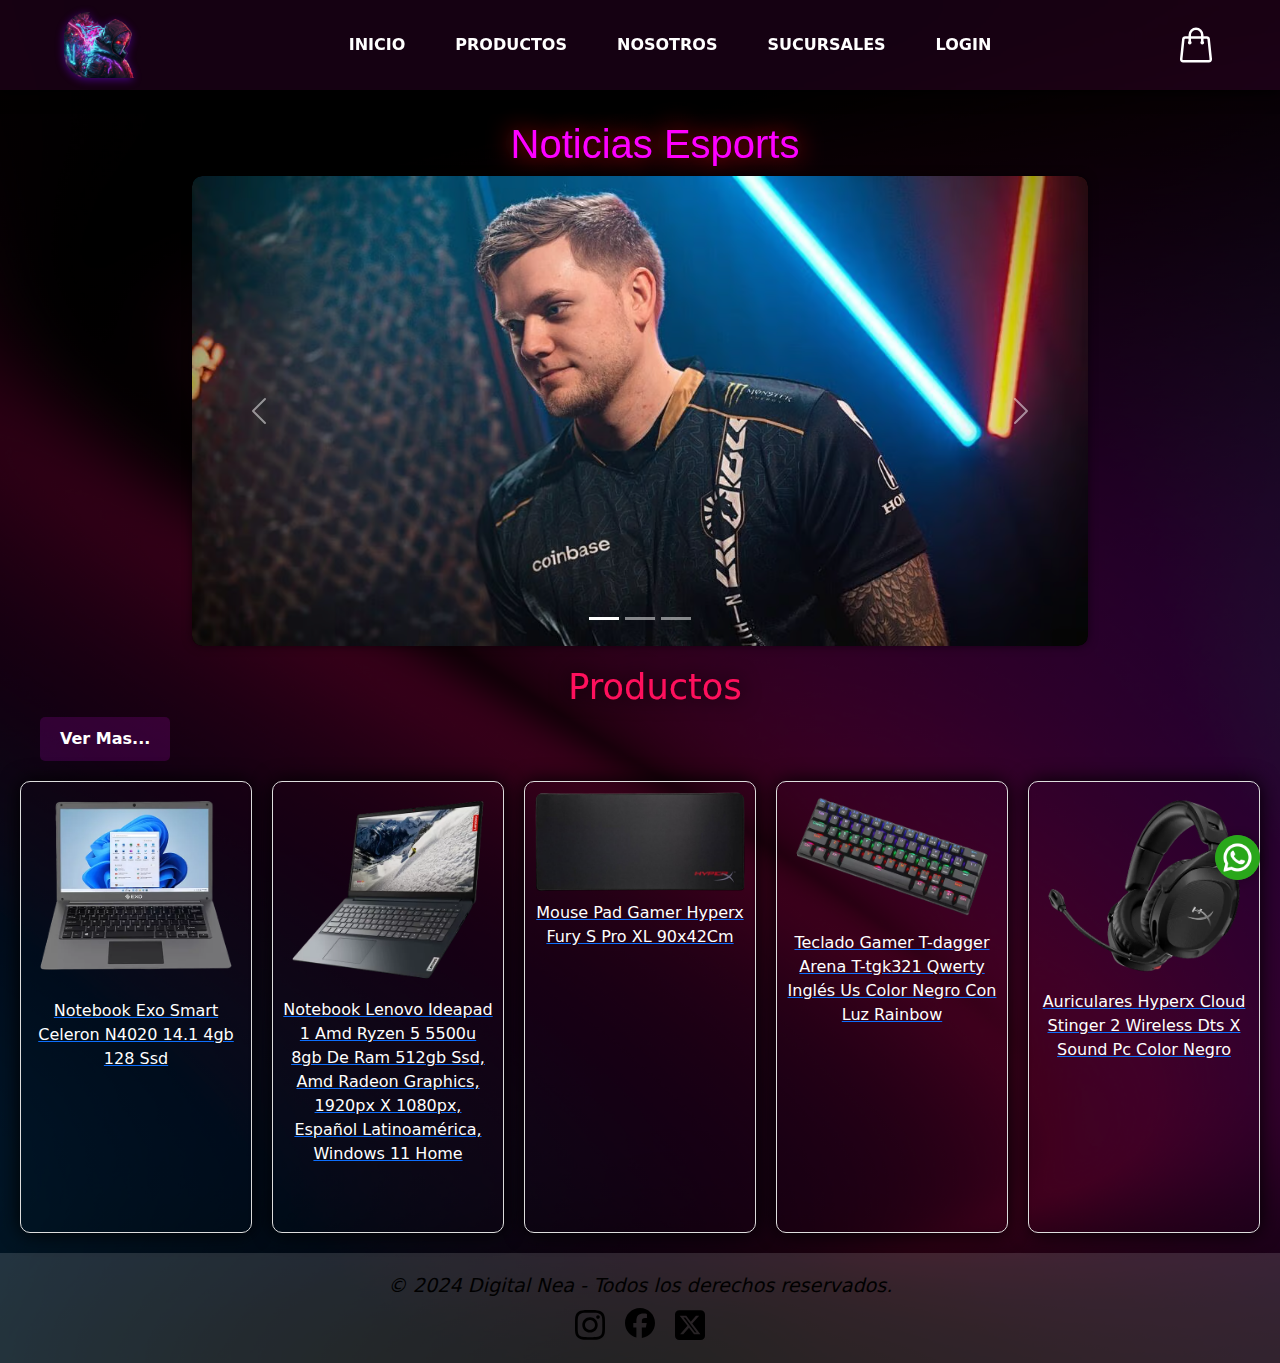
==== index.html @ 885e27f4 "carga inicial" ====
<!DOCTYPE html>
<html lang="es">

<head>
    <meta charset="UTF-8">
    <meta name="viewport" content="width=device-width, initial-scale=1.0">
    <title>Digital Nea</title>
    <link rel="stylesheet" href="./css/styles.css">
    <link rel="icon" type="image/png" href="./img/logo posta.png">
    <link href="https://cdn.jsdelivr.net/npm/bootstrap@5.3.3/dist/css/bootstrap.min.css" rel="stylesheet"
        integrity="sha384-QWTKZyjpPEjISv5WaRU9OFeRpok6YctnYmDr5pNlyT2bRjXh0JMhjY6hW+ALEwIH" crossorigin="anonymous">
</head>

<body>

    <!-- Encabezado -->
    <header class="encabezado">
        <!-- Navbar -->
    <nav class="navbar-custom">
        <a href="./index.html" class="logo-link">
            <img src="./img/logo posta-modified.png" alt="logo" class="logo">
        </a>
        <ul class="nav-links">
            <li><a href="./index.html" class="texto-nav">INICIO</a></li>
            <li><a href="./html/productos.html" class="texto-nav">PRODUCTOS</a></li>
            <li><a href="./html/nosotros.html" class="texto-nav">NOSOTROS</a></li>
            <li><a href="./html/sucursales.html" class="texto-nav">SUCURSALES</a></li>
            <li><a href="./html/login.html" class="texto-nav">LOGIN</a></li>
        </ul>
        <div class="contenedor-icon">
            <svg xmlns="http://www.w3.org/2000/svg" fill="none" viewBox="0 0 24 24" stroke-width="1.5"
                stroke="currentColor" class="size-6">
                <path stroke-linecap="round" stroke-linejoin="round"
                    d="M15.75 10.5V6a3.75 3.75 0 1 0-7.5 0v4.5m11.356-1.993 1.263 12c.07.665-.45 1.243-1.119 1.243H4.25a1.125 1.125 0 0 1-1.12-1.243l1.264-12A1.125 1.125 0 0 1 5.513 7.5h12.974c.576 0 1.059.435 1.119 1.007ZM8.625 10.5a.375.375 0 1 1-.75 0 .375.375 0 0 1 .75 0Zm7.5 0a.375.375 0 1 1-.75 0 .375.375 0 0 1 .75 0Z" />
            </svg>
        </div>
    </nav>
    </header>

    <!-- Contenido principal -->
    <main>
        <!-- icono de whatsap flotante -->
        <a href="https://web.whatsapp.com/" class="wspfloat" target="_blank">
            <img src="./img/whatsapp_3670051.png" alt="whatsapp">
        </a>
        <h1 class="titulo-home">Noticias Esports</h1>

        <!-- Carrusel -->
        <div id="carouselExampleCaptions" class="carousel slide">
            <div class="carousel-indicators">
                <button type="button" data-bs-target="#carouselExampleCaptions" data-bs-slide-to="0" class="active"
                    aria-current="true" aria-label="Slide 1"></button>
                <button type="button" data-bs-target="#carouselExampleCaptions" data-bs-slide-to="1"
                    aria-label="Slide 2"></button>
                <button type="button" data-bs-target="#carouselExampleCaptions" data-bs-slide-to="2"
                    aria-label="Slide 3"></button>
            </div>
            <div class="carousel-inner">
                <div class="carousel-item active">
                    <a href="https://www.mediavida.com/foro/counterstrike/ultimate-jks-llegan-liquid-para-ser-nuevos-awper-rifler-712793" target="_blank">
                    <img src="./img/awper liquid.avif" class="d-block w-100" alt="...">
                    <div class="carousel-caption d-none d-md-block">
                        <h5>Liquid finalmente tiene un gran AWPer y no tiene intención de volver atrás.</h5>
                        <p>Team Liquid se sometió a una renovación importante de cara a la temporada competitiva de 2022. Si bien el equipo no ha obtenido grandes resultados hasta el momento, todos los jugadores parecen estar disfrutando de su tiempo juntos y mejorando con cada torneo que pasa.</p>
                    </div>
                </a>
                </div>
                <div class="carousel-item">
                    <a href="https://culturageek.com.ar/esports-repaso-por-los-principales-torneos-y-definiciones-que-tendremos-en-la-segunda-mitad-de-2024/" target="_blank">
                    <img src="./img/esports-world-cup.webp" class="d-block w-100" alt="...">
                    <div class="carousel-caption d-none d-md-block">
                        <h5>Esports: repaso por los principales torneos y definiciones que tendremos en la segunda mitad de 2024</h5>
                        <p>Como cada año, el plano de esports crece gracias a las diferentes propuestas competitivas que nos acercan las distintas disciplinas que lo conforman. Ahora bien, a través de esta nota repasaremos los torneos de League of Legends, Valorant, FC 24, Counter Strike 2 y la esperada Esports World Cup que llegarán en lo que resta de 2024.</p>
                    </div>
                </a>
                </div>
                <div class="carousel-item">
                    <a href="https://www.counter-strike.net/cs2?l=spanish" target="_blank">
                    <img src="./img/testy-counter-strike-2.jpg" class="d-block w-100" alt="...">
                    <div class="carousel-caption d-none d-md-block">
                        <h5>¡LA PRÓXIMA ERA DE COUNTER‑STRIKE YA ESTÁ AQUÍ!</h5>
                        <p>Counter‑Strike 2 es el avance técnico más importante en la historia de esta franquicia y nos permitirá seguir incorporando características y actualizaciones durante muchos años.</p>
                    </div>
                </a>
                </div>
            </div>
            <button class="carousel-control-prev" type="button" data-bs-target="#carouselExampleCaptions"
                data-bs-slide="prev">
                <span class="carousel-control-prev-icon" aria-hidden="true"></span>
                <span class="visually-hidden">Previous</span>
            </button>
            <button class="carousel-control-next" type="button" data-bs-target="#carouselExampleCaptions"
                data-bs-slide="next">
                <span class="carousel-control-next-icon" aria-hidden="true"></span>
                <span class="visually-hidden">Next</span>
            </button>
        </div>

        <!-- Mini Tienda -->
        <section class="mini-tienda">
            <h2 class="titulo-minitienda">Productos</h2>
            <a href="./html/productos.html">
                <button type="submit" class="ver-mas">Ver Mas...</button>
            </a>
            <div class="productos">
                <div class="producto">
                    <a href="https://www.laanonimaonline.com/notebook-exo-14-1-celeron-4gb-64gb-ssd-w11-smart-xr1/art_45202/?gad_source=1&gclid=Cj0KCQjwvb-zBhCmARIsAAfUI2voj0_NpuvIMr9H_sX2PYxCZsXO9YLeq9J7R-i8Vh25_GKTvv9W8RsaAhZMEALw_wcB"
                        target="_blank">
                        <img src="./img/Producto Netbook-Photoroom.png" alt="Foto De Producto">
                        <p>Notebook Exo Smart Celeron N4020 14.1 4gb 128 Ssd</p>
                        <p class="producto-vista-celular">Notebook Exo Smart..</p>
                    </a>
                </div>
                <div class="producto">
                    <a href="https://www.megatone.net/producto/notebook-lenovo-ideapad-1-amd-ryzen-5-7520u-8gb-ram-512gb-ssd-156-full-hd-win11-cloud-grey_MKT0091OVE/?gad_source=1&gclid=Cj0KCQjwvb-zBhCmARIsAAfUI2snAw2DNuHsk8iINbw9vrWIHLcPkSLHbwFS4l22e-5-nwVHUD0m4ywaAnkKEALw_wcB"
                        target="_blank">
                        <img class="imgproducto" src="./img/netbook-Photoroom.png" alt="Foto De Producto">
                        <p>Notebook Lenovo Ideapad 1 Amd Ryzen 5 5500u 8gb De Ram 512gb Ssd, Amd Radeon Graphics, 1920px
                            X
                            1080px, Español Latinoamérica, Windows 11 Home</p>
                        <p class="producto-vista-celular">Notebook Lenovo...</p>
                    </a>

                </div>
                <div class="producto">
                    <a href="https://spacegamer.com.ar/178316-perifericos-hyperx-mouse-pad-gamer-hyperx-fury-s-pro-xl-90x42cm"
                        target="_blank">
                        <img src="./img/mousepad hyperx-Photoroom.png" alt="Foto De Producto">
                        <p>Mouse Pad Gamer Hyperx Fury S Pro XL 90x42Cm</p>
                        <p class="producto-vista-celular">Mouse Pad Gamer Hyperx...</p>
                    </a>
                </div>
                <div class="producto">
                    <a href="https://www.mercadolibre.com.ar/teclado-gamer-t-dagger-arena-t-tgk321-qwerty-ingles-us-color-negro-con-luz-rainbow/p/MLA18716558?matt_tool=38087446&utm_source=google_shopping&utm_medium=organic&item_id=MLA1120431018&from=gshop" target="_blank">
                        <img src="./img/Teclado-Photoroom.png" alt="Foto De Producto">
                        <p>Teclado Gamer T-dagger Arena T-tgk321 Qwerty Inglés Us Color Negro Con Luz Rainbow</p>
                        <p class="producto-vista-celular">Teclado Gamer T-dagger...</p>
                    </a>
                </div>
                <div class="producto">
                    <a href="https://www.integradosargentinos.com/MLA-1590760298-auriculares-gamer-hyperx-cloud-stinger-2-negro-_JM?variation=180964381051&gad_source=1&gclid=Cj0KCQjwvb-zBhCmARIsAAfUI2tUKyt7cPF35Yp0fRBbQpgFZHb4ntAZcWLkUG-eFlCaQsn8LUG4OkkaAsMTEALw_wcB"
                        target="_blank">
                        <img src="./img/auriculares-Photoroom.png" alt="Foto De Producto">
                        <p>Auriculares Hyperx Cloud Stinger 2 Wireless Dts X Sound Pc Color Negro</p>
                        <p class="producto-vista-celular">Auriculares Hyperx Cloud Stinger 2...</p>
                    </a>
                </div>
            </div>

        </section>
    </main>

    <!-- Footer -->
    <footer>
        <h3 class="derechos-footer">© 2024 Digital Nea - Todos los derechos reservados.</h3>
        <div class="redes-sociales">
            <a href="https://www.instagram.com/" class="red-social-link" target="_blank"> <img
                    src="./img/instagram-brands-solid.svg" alt=""></a>
            <a href="https://www.facebook.com/" class="red-social-link" target="_blank"><img
                    src="./img/facebook-brands-solid.svg" alt=""></a>
            <a href="https://x.com/home" class="red-social-link" target="_blank"><img
                    src="./img/square-x-twitter-brands-solid.svg" alt=""></a>
        </div>
    </footer>
    <!-- JavaScript de Bootstrap y Popper.js (requeridos) -->
    <script src="https://cdn.jsdelivr.net/npm/bootstrap@5.3.3/dist/js/bootstrap.bundle.min.js"
        integrity="sha384-YvpcrYf0tY3lHB60NNkmXc5s9fDVZLESaAA55NDzOxhy9GkcIdslK1eN7N6jIeHz"
        crossorigin="anonymous"></script>

</body>

</html>
---- css/styles.css ----
/* Reset de página */
body {
    margin: 0;
    padding: 0;
    box-sizing: border-box;
    font-family: "Roboto", sans-serif;
    text-decoration: none;
    list-style: none;
    background-image: linear-gradient(rgba(0, 0, 0, 0.75), rgba(0, 0, 0, 0.75)), url(../img/lineas-neon-brillando-abstracto_7680x4320_xtrafondos.com.jpg);
    background-size: cover;
    background-repeat: no-repeat;
    background-position: center;
    color: rgb(255, 255, 255);
    z-index: -1;
    position: relative;
    overflow-x: hidden;
}


/* medida para celulares */

@media (max-width:1023px) {
    /* header */
    .navbar-custom{
        height: auto;
        flex-direction: column;
        text-align: center;
        -webkit-overflow-scrolling: touch;
    overflow-x: auto;
    white-space: nowrap;
        
    }

    .nav-links{
        margin-left: auto !important;
    }

    ul li{
        padding: 0 0px !important;
    }
    .size-6{
        display: none ;
    }
    .contenedor-login {
        width: 90%; 
        padding-left: 90px;
        padding-right: 90px;
    }
    .button-login,
    .input-contenedor {
        max-width: 250px; 
    }

    .contenedor-items{
        grid-template-columns: 1fr 1fr !important;
        gap: 0px !important;
        
    }

    .producto-vista-celular{
        opacity: 1 !important;
    }

    .producto p{
        opacity: 0;
    }
}

/* medida para resulucion monitor */
@media (max-width:1366px){
    .contenedor-login {
        width: 90%; 
        padding-left: 90px;
        padding-right: 90px; 
        padding-bottom: 30px;
        padding-top: 30px;
    }
    .button-login,
    .input-contenedor {
        max-width: 250px; 
    }
}







/* Fonts */
@import url('https://fonts.googleapis.com/css2?family=Roboto:ital,wght@0,100;0,300;0,400;0,500;0,700;0,900;1,100;1,300;1,400;1,500;1,700;1,900&display=swap');

/* navbar */
.navbar-custom {
    background-color: rgba(238, 8, 200, 0.089);
    display: flex;
    align-items: center;
    justify-content: space-between;
    padding: 10px 5%;
    box-shadow: 0 2px 15px rgb(0, 0, 0);
    font-weight: bold;
    position: fixed;
    top: 0;
    left: 0;
    right: 0;
    z-index: 1000;
    backdrop-filter: blur(5px);
    
}

/* Estilos para el logo */
.logo-link {
    display: inline-block;
}

.logo {
    width: 100px;
    height: auto;
    filter: drop-shadow(0 2px 4px rgba(124, 9, 255, 0.445));
    transition: transform 0.3s ease;
}

.logo:hover {
    transform: scale(1.1);
}

/* Estilos para la lista de navegación */
.nav-links {
    list-style-type: none;
    display: flex;
    gap: 20px;
    margin: 0;
    padding: 0;
}

.nav-links li {
    padding: 0 15px;
}

.nav-links a {
    color: white;
    text-decoration: none;
    transition: color 0.3s ease;
}

.texto-nav:hover {
    color: #ff09ca;
    text-shadow: 0 0 15px rgba(183, 0, 255, 0.8), 0 0 20px rgba(183, 0, 255, 0.6), 0 0 25px rgba(183, 0, 255, 0.4);
}



/* Estilos para el carrito*/

.size-6 {
    width: 40px;
    height: 70px;
    color: #ffffff;
}


/* Títulos y párrafos */
h1 {
    color: white;
    text-align: center;
    padding-top: 120px;
    font-family: "Roboto", sans-serif;
}

.titulo-home {
    color: rgb(215, 0, 243);
    text-align: center;
    padding-left: 30px;
    text-shadow: 0 0 25px rgba(252, 11, 11, 0.925);
    filter: brightness(1.5);
    font-size: 2.5rem;
}

.titulo-minitienda {
    text-align: center;
    font-size: 2.2rem;
    color: rgb(253, 11, 63);
    padding-left: 30px;
    text-shadow: 0 0 20px rgba(0, 0, 0, 0.925);
    filter: brightness(1.5);
    margin-top: 20px;
}

/* Icono de WhatsApp flotante */

.wspfloat {
    position: fixed;
    bottom: 20px;
    right: 20px;
    z-index: 1000;
}

.wspfloat img {
    width: 45px;
    height: auto;
    border-radius: 50%;
    box-shadow: 0px 0px 10px rgba(0, 0, 0, 0.3);
    background-color: rgb(61, 133, 55);
}

/* Galerías */
.galeria {
    width: 23%;
    margin: 1%;
    float: left;
    position: relative;
    overflow: hidden;
    border-radius: 10px;
    box-shadow: 0 0 10px rgba(0, 0, 0, 0.3);
    cursor: pointer;
    transition: transform 0.3s ease, box-shadow 0.3s ease;
}

.galeria:hover {
    transform: scale(1.05);
    box-shadow: 0 0 15px rgb(230, 7, 92);
}

.galeria img {
    width: 100%;
    vertical-align: middle;
    transition: transform 0.3s ease;
}

.overlay {
    position: absolute;
    bottom: 0;
    left: 0;
    right: 0;
    background-color: rgba(0, 0, 0, 0.7);
    color: rgb(255, 255, 255);
    transition: opacity 0.5s ease;
    padding: 10px;
    text-align: center;
    opacity: 0;
}

.galeria:hover .overlay {
    opacity: 1;
}

/* Productos */
.productos {
    display: grid;
    grid-template-columns: repeat(auto-fit, minmax(200px, 1fr));
    gap: 20px;
    padding: 20px;
    z-index: 1; 
}

.producto-vista-celular{
    opacity: 0;
}

.producto {
    text-align: center;
    border: 1px solid #ddd;
    padding: 10px;
    border-radius: 10px;
    cursor: pointer;
    transition: transform 0.3s ease, box-shadow 0.3s ease;
    box-shadow: 0 0 20px rgb(0, 0, 0)
}

.producto:hover {
    transform: scale(1.05);
    box-shadow: 0 0 50px rgb(32, 243, 4);
}

.producto img {
    max-width: 100%;
    height: auto;
    border-radius: 10px 10px 0 0;
}

.producto p {
    margin-top: 10px;
    font-size: 1rem;
    color: rgb(255, 255, 255); 
}

/* boton tienda */
.ver-mas {
    background-color: #ea09ff25; 
    color: white; 
    border: none; 
    padding: 10px 20px; 
    font-size: 1rem; 
    font-weight: bold; 
    border-radius: 5px; 
    cursor: pointer; 
    transition: background-color 0.3s ease; 
    margin-left: 40px;
}

.ver-mas:hover {
    background-color: #9820dd; 
}

/* Estilos para el footer */
footer {
    background-color: #fdfdfd23; 
    border-top: 1px solid rgba(255, 255, 255, 0);
    color: rgb(0, 0, 0); 
    text-align: center; 
    padding: 20px 0; 
    position: relative;
    bottom: 0;
    left: 0;
    width: 100%;
    font-style: italic;
}

.derechos-footer {
    font-size: 1.2rem; 
    margin-bottom: 10px; 
}

.redes-sociales {
    display: flex; 
    justify-content: center; 
    border: 1px solid rgba(255, 255, 255, 0);
    border-radius: 5px; width: 10%; margin-left: 45%;
}

.red-social-link {
    display: inline-block; 
    margin: 0 10px; 
    
}

.red-social-link img {
    width: 30px; 
    height: auto; 
    color: rgb(252, 248, 248);
}


.info-nosotros {
    width: 70%; 
    height: 190;
    margin: 150px auto 20px;
    background-image: linear-gradient(rgba(0, 0, 0, 0.75), rgba(0, 0, 0, 0.904)), url(../img/photocall-juegos-neon-dibujado-mano_23-2149860761.avif);
    background-size: cover;
    padding: 30px;
    border-radius: 10px;
    box-shadow: 0 0 15px rgb(230, 7, 163);
    text-align: center;
    display: block;
    justify-content: center;
    align-items: center;
}

.titulo-nosotros {
    font-size: 2rem; 
    color: #cfc7c7;
    text-align: center;
    margin-bottom: 30px; 
    text-shadow: 0 0 10px rgba(90, 66, 92, 0.925);
    filter: brightness(1.2);
}

.info-nosotros p {
    font-size: 1rem; 
    line-height: 1.6;
    margin-bottom: 20px;
    text-align: justify; 
    font-family: "Roboto", sans-serif;
}

.info-nosotros ul {
    list-style-type: none; 
    padding: 0;
    margin-bottom: 20px;
    text-align: left;
}

.info-nosotros ul li {
    font-size: 1rem;
    text-align: center;
    font-family: "Roboto", sans-serif;
    border: 1px solid rgb(255, 5, 255);
    border-radius: 10px;
    margin: 15px auto; 
    padding: 10px 15px;
    box-shadow: 0 0 10px rgb(230, 7, 92);
    width: 80%; 
}


/* Estilos para Sucursales */


.info-sucursales {
    width: 70%; 
    height: 190;
    margin: 150px auto 20px;
    background-image: linear-gradient(rgba(0, 0, 0, 0.75), rgba(0, 0, 0, 0.904)), url(../img/photocall-juegos-neon-dibujado-mano_23-2149860761.avif);
    background-size: cover;
    padding: 30px;
    border-radius: 10px;
    box-shadow: 0 0 15px rgb(230, 7, 163);
    text-align: center;
    display: block;
    justify-content: center;
    align-items: center;
}

.titulo-sucursales {
    font-size: 2.5rem;
    color: #cfc7c7;
    text-align: center;
    margin-bottom: 70px;
    padding-left: 30px;
    text-shadow: 0 0 15px rgba(90, 66, 92, 0.925);
    filter: brightness(1.2);
    margin-top: 1px;
}

.mapa {
    margin-top: 0px;
    height: 400px; 
    width: 70%; 
    margin: 0 auto; 
    box-shadow: 0 0 15px rgb(7, 197, 230);
    border: 1px solid rgb(5, 168, 243);
    border-radius: 10px;
    margin-bottom: 30px;
}

.info-sucursales ul {
    list-style-type: none;
    margin: 0 auto; 
    padding: 0;
    gap: 20px;
    max-width: 90%; 
}

.info-sucursales ul li {
    font-size: 1rem;
    text-align: center;
    font-family: "Roboto", sans-serif;
    border: 1px solid rgb(255, 5, 255);
    border-radius: 10px;
    margin: 15px auto; 
    padding: 10px 15px;
    box-shadow: 0 0 10px rgb(230, 7, 92);
    width: 80%; 
}

.info-sucursales > .mapa iframe {
    width: 100%;
    height: 100%;
    border: none;
    border-radius: 10px;
}

/* login */
.section-login{
    display: flex;
    justify-content: center;
    align-items: center;
    width: 100%;
    min-height: 100vh;
    background-image: linear-gradient(rgba(0, 0, 0, 0.75), rgba(0, 0, 0, 0.75)), url(../img/fondo\ login.png);
    background-size: cover;
    background-repeat: no-repeat;
    background-position: center;
}

.contenedor-login{
    position: relative;
    width: 30%;
    margin-top: 50px;
    height: 60vh;
    backdrop-filter: blur(5px);
    border: 2px solid rgba(255, 255, 255, .6);
    box-shadow: 0 0 15px rgb(255, 255, 255);
    border-radius: 20px;
    display: flex;
    justify-content: center;
    align-items: center;
}

.contebedor-login h2{
    font-size: 2.3rem;
    color: rgb(255, 255, 255);
    text-align: center;
}

.input-contenedor{
    position: relative;
    margin: 30px 0;
    width: 300px;
    border-bottom: 2px solid #fff;
}

.input-contenedor label{
    position: absolute;
    top: 50%;
    left: 5px;
    transform: translateY(-50%);
    color: #f3f0f0;
    font-size: 1rem;
    pointer-events: none;
    transition: .6s;
    font-weight: bold;
}

input:focus ~ label,
input:valid ~ label{
    top: -5px;
}

.input-contenedor input{
    width: 100%;
    height: 50px;
    background-color: transparent;
    border: none;
    outline: none;
    font-size: 1rem;
    padding: - 35px 0 5px;
    color: #fff;
}

.input-contenedor i{
    position: absolute;
    color: #fff;
    font-size: 1.6rem;
    top: 19px;
    right: 8px;
}

.olvidar{
    margin: -15px 0 15px;
    font-size: .9em;
    color: #fff;
    display: flex;
    justify-content: center;
    
}

.olvidar label input{
    margin: 3px;
}
.olvidar label a{
    color: white;
    text-decoration: none;
    transition: .3s;
    font-size: .9em;
    margin-left: 45px;
}

.olvidar label a:hover{
    text-decoration: underline;
}

.button-login{
    width: 100%;
    height: 45px;
    border-radius: 40px;
    background: rgba(255, 255, 255, 0.39);
    border: none;
    font-weight: bold;
    cursor: pointer;
    outline: none;
    font-size: 1rem;
    transition: .4s;
}

.button-login:hover{
    opacity: .9;
    background-color: #b720dd;
    color: #ddd;
}

.registrar{
    font-size: .8rem;
    color: white;
    text-align: center;
    margin: 20px 0 10px;
}

.registrar p a{
    text-decoration: none;
    color: white;
    font-weight: bold;
    transition: .3s;
}

.registrar p a:hover{
    text-decoration: underline;
}


/* Ajustes para el carrusel tienda */
#carouselExampleCaptions {
    margin-top: 50px;
    background-color: rgba(0, 0, 0, 0.5);
    box-shadow: 0 0 10px rgba(0, 0, 0, 0.5);
    max-width: 70%;
    margin: 0 auto;
    border-radius: 10px;
    overflow: hidden;
    position: relative; 
}

@media (max-width: 768px) {
    #carouselExampleCaptions {
        margin-top: 10px; 
        background-color: rgba(0, 0, 0, 0.7); 
        box-shadow: 0 0 5px rgba(0, 0, 0, 0.7); 
        max-width: 90%; 
        margin: 0 auto; 
    }
    .carousel-item img {
        max-height: 300px; 
    }
    .contenedor-tienda .contenedor-items{
        width: 90% !important;
        margin-left: auto !important;
        margin-right: auto !important;
        gap: 8px !important;
    }
    

}
.carousel-inner {
    border-radius: 10px;
}

.carousel-item img {
    width: 100%; 
    height: auto; 
    border-radius: 10px;
    filter: blur(0px);
    cursor: pointer;
    transition: .9s;
}

.carousel-item img:hover {
    filter: blur(3px); 
}

.carousel-caption {
    position: absolute;
    bottom: 0;
    left: 0;
    right: 0;
    background-color: rgba(0, 0, 0, 0.438);
    padding: 20px;
    color: white;
    text-align: left; 
    opacity: 0; 
    transition: opacity 0.5s; 
}

#carouselExampleCaptions:hover .carousel-caption {
    opacity: 1; 
}

.carousel-control-prev,
.carousel-control-next {
    width: 30px;
    background-color: rgba(0, 0, 0, 0.5);
    border-radius: 10px;
}

.carousel-control-prev-icon,
.carousel-control-next-icon {
    background-color: rgba(24, 23, 23, 0); 
}

.carousel-control-prev:hover,
.carousel-control-next:hover {
    background-color: rgba(0, 0, 0, 0.7); 
}

/* tienda */

.contenedor-tienda .contenedor-items{
    margin-top: 30px;
    display: grid;
    grid-template-columns: repeat(auto-fit, minmax(220px, 1fr));
    grid-gap:30px;
    grid-row-gap: 30px;
    /* width: 60%; */
    width: 100%;
    transition: .3s;
    color: white;
    margin-left: 9px;
    margin-bottom: 20px;
    border-top: 1px solid white;
    padding-top: 30px;
}

.precio-item{
    border-top: 1px solid rgb(8, 113, 233);margin-top: 10px;
}



.contenedor-tienda .contenedor-items .item{
    max-width: 200px;
    margin: 30px 30 30;
    border: 1px solid #fdfdfd;
    border-radius: 10px;
    padding: 20px;
    transition: .3s;
}
.contenedor-tienda .contenedor-items .item .img-item{
    width: 100%;
}
.contenedor-tienda .contenedor-items .item:hover{
    box-shadow: 0 0 10px #666;
    scale: 1.05;
}
.contenedor-tienda .contenedor-items .item .titulo-item{
    display: block;
    font-weight: bold;
    text-align: center;
    text-transform: uppercase;
    margin-top: 30px;
}
.contenedor-tienda .contenedor-items .item .precio-item{
    display: block;
    text-align: center;
    font-weight: bold;
    font-size: 22px;
}

.contenedor-tienda .contenedor-items .item .boton-item{
    display: block;
    margin: 10px auto;
    border: none;
    background-color: rgb(10, 10, 10);
    color: #fff;
    padding: 5px 15px;
    border-radius: 5px;
    cursor: pointer;
    transition: .6s
}

.contenedor-tienda .contenedor-items .item .boton-item:hover{
    box-shadow:0 0 10px rgb(51, 255, 0);
    background-color: #b700ff;
    
}
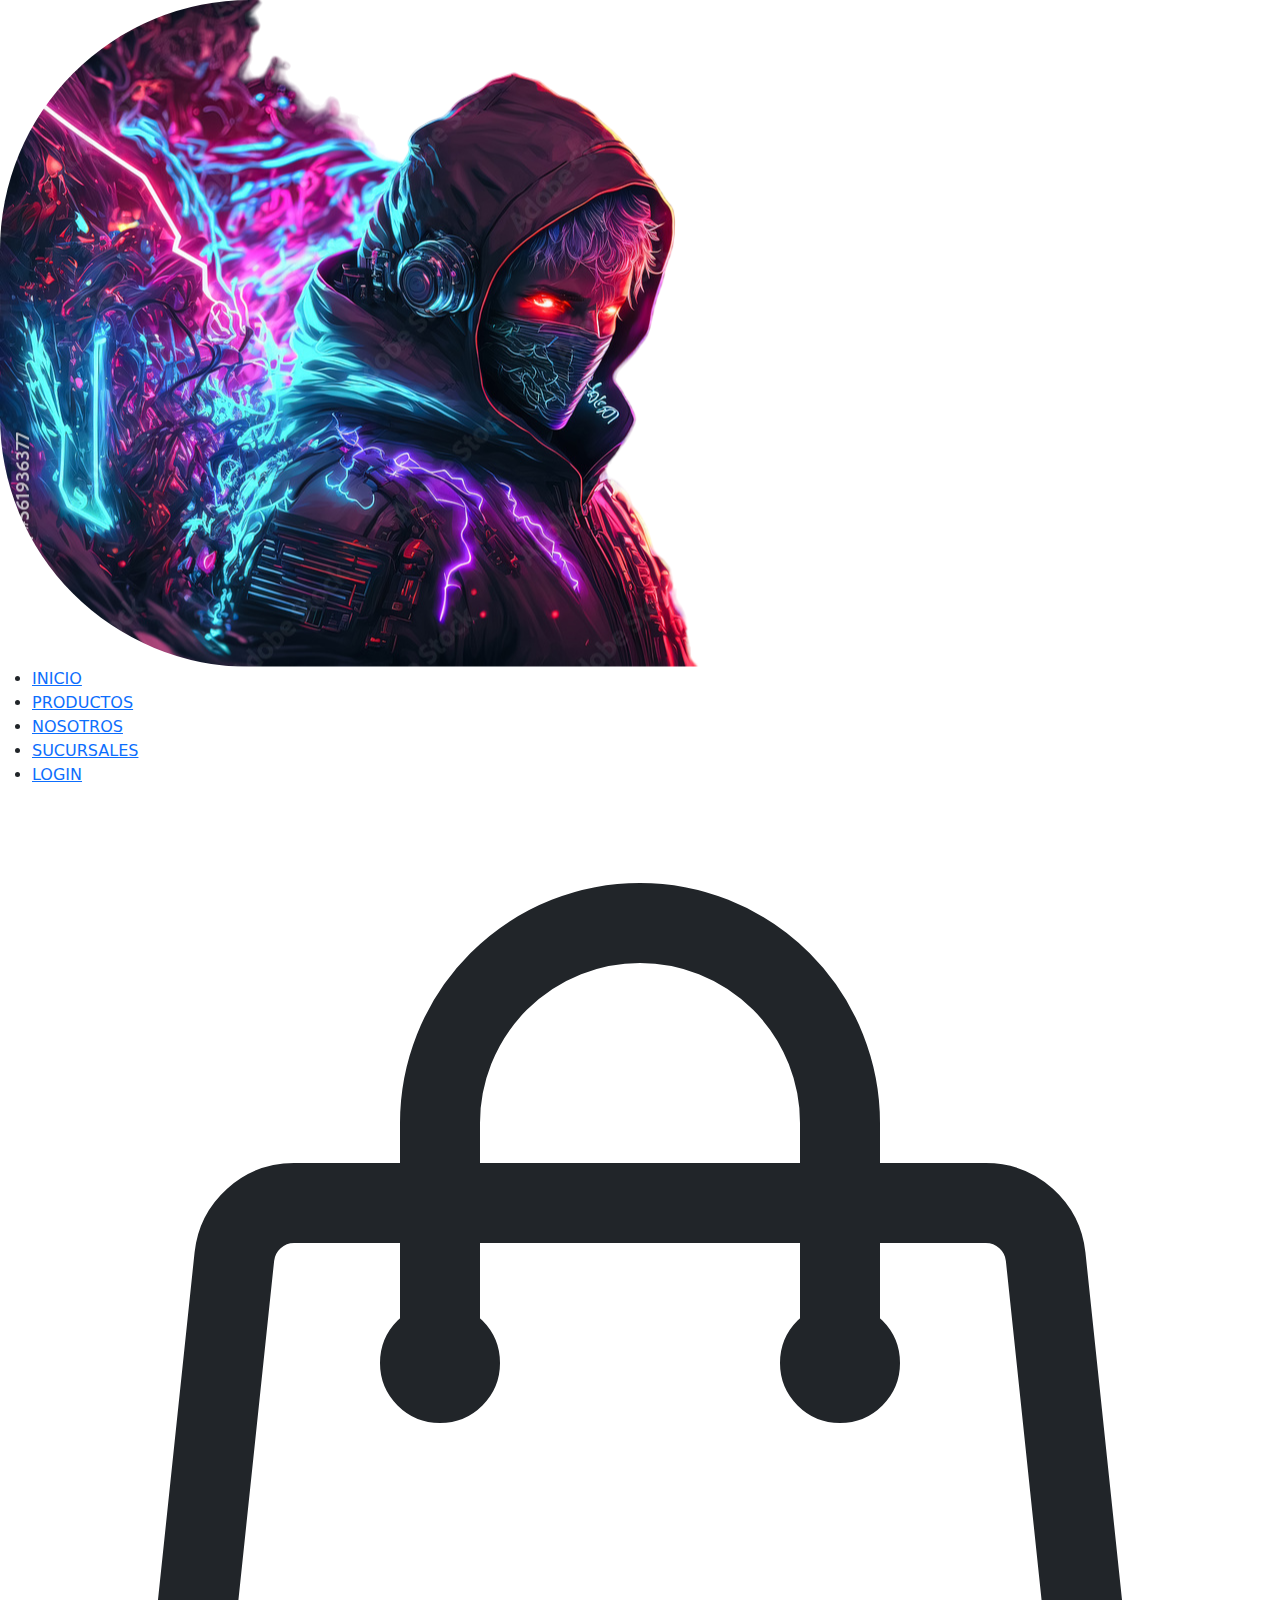
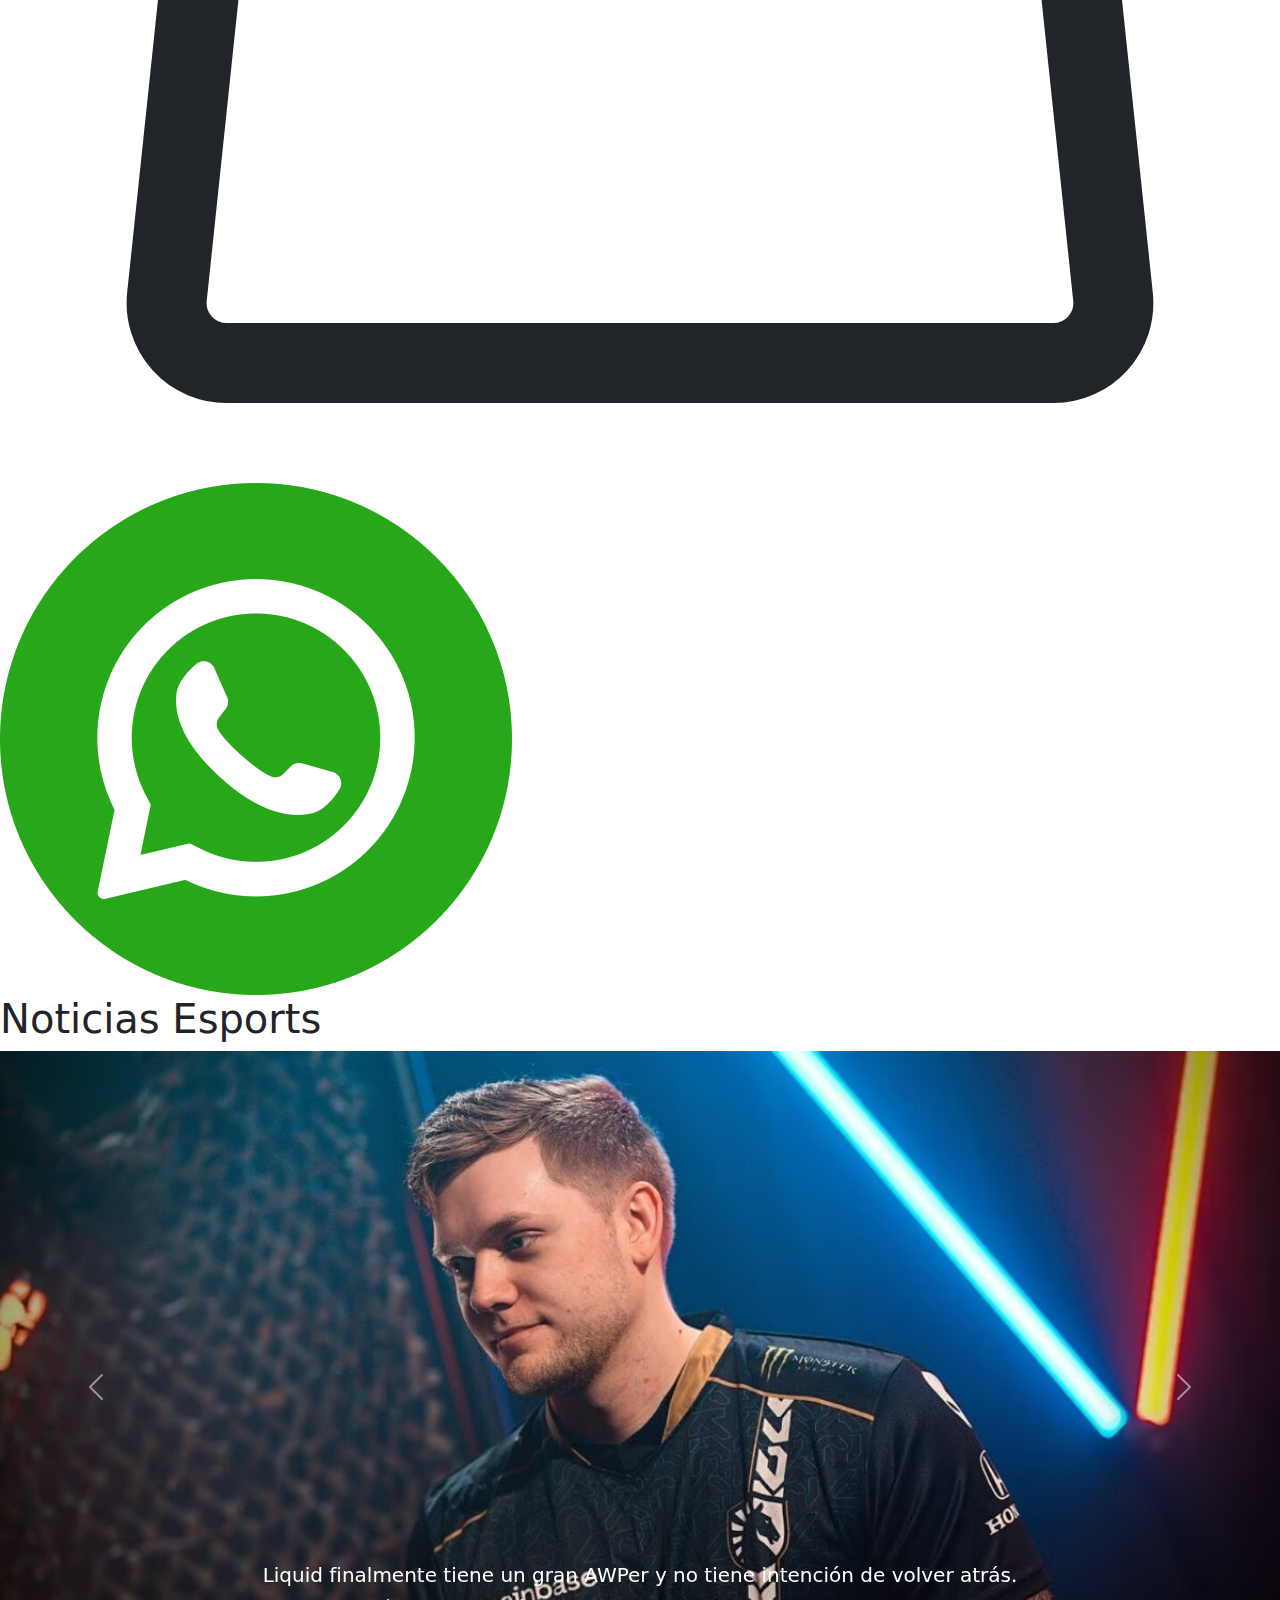
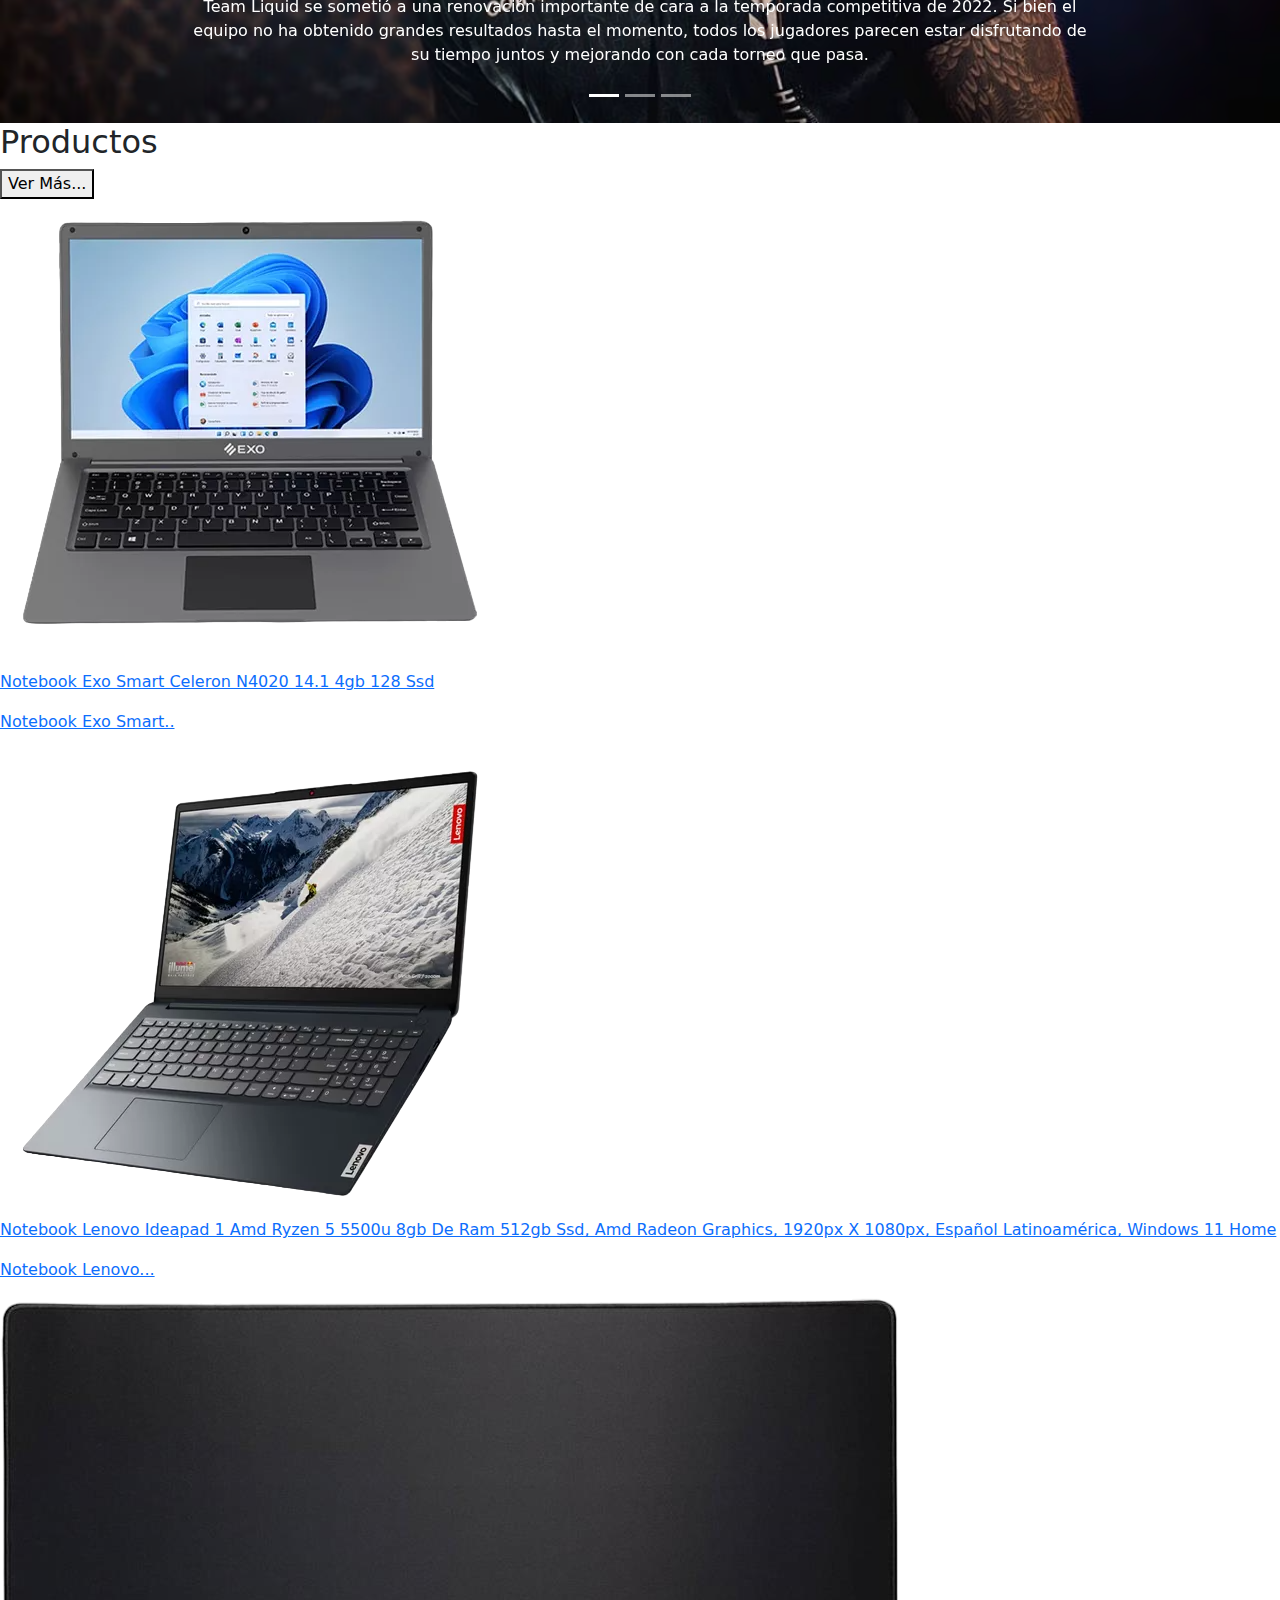
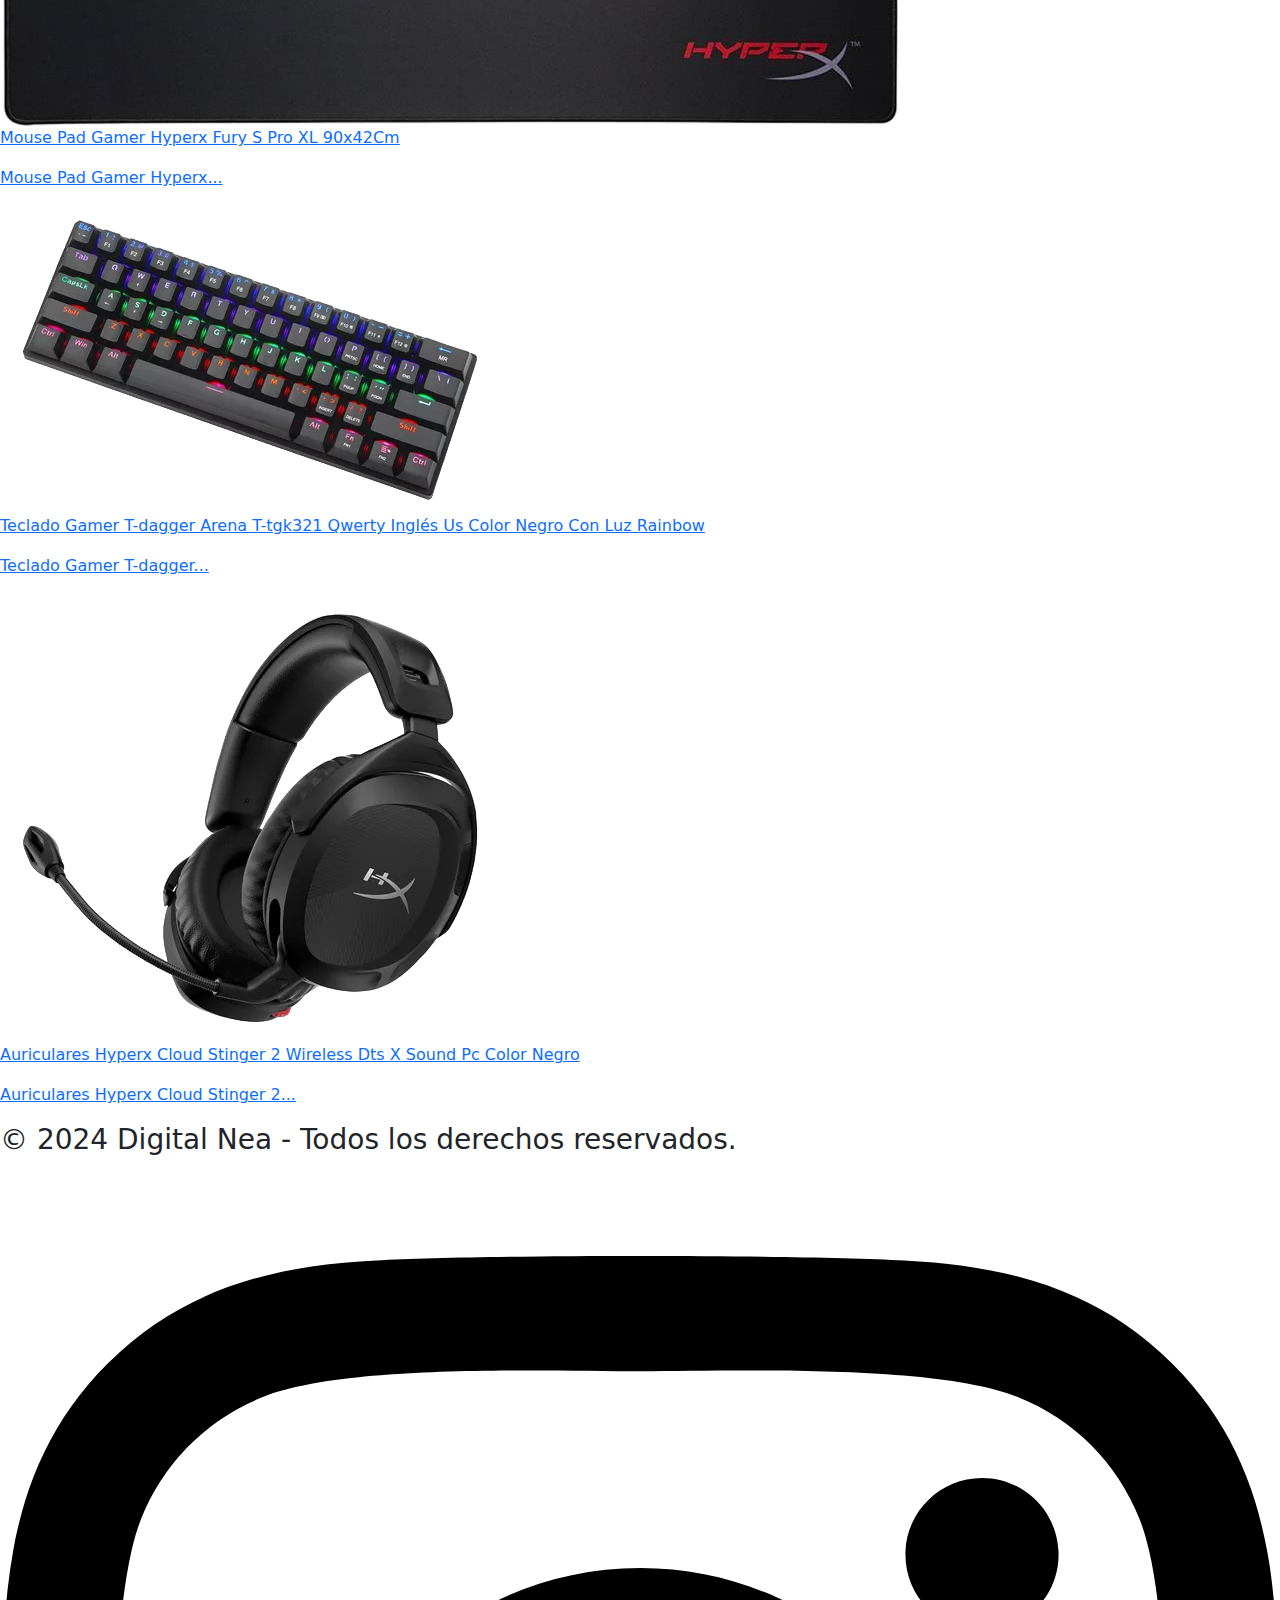
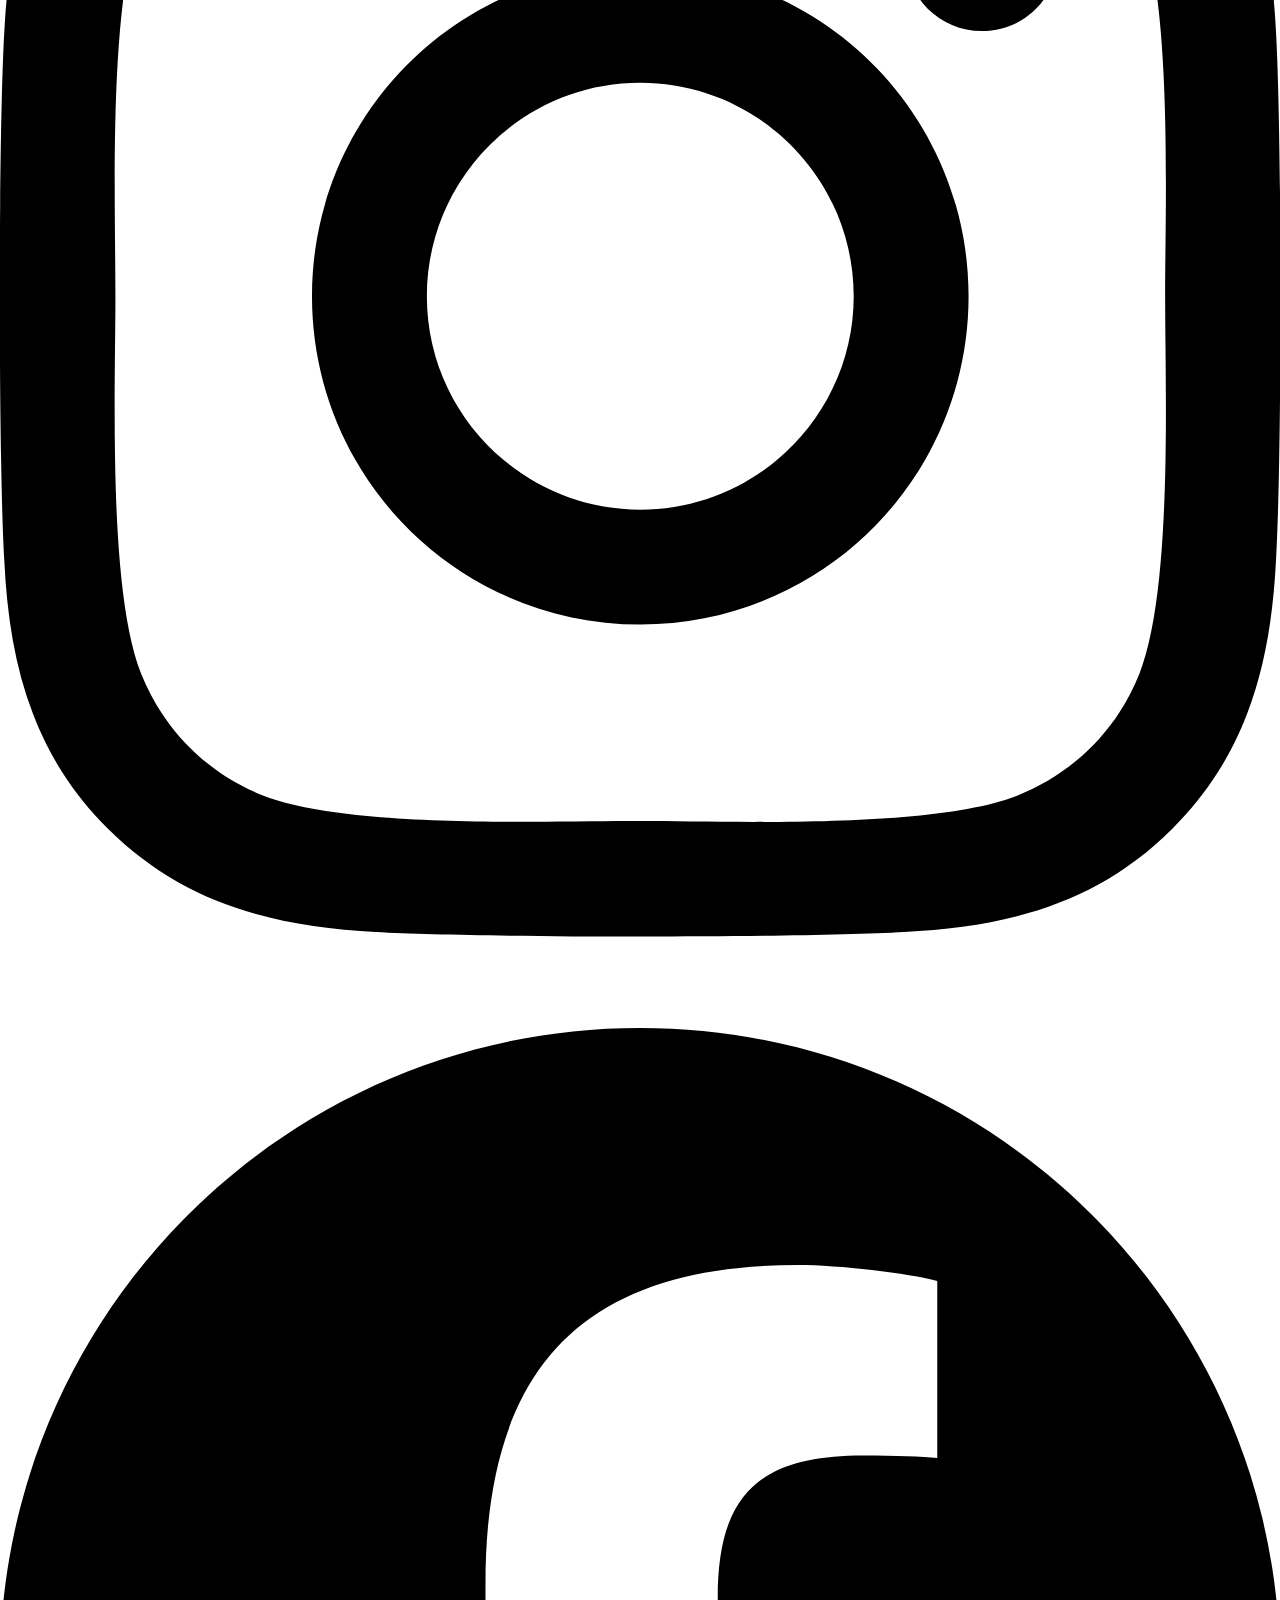
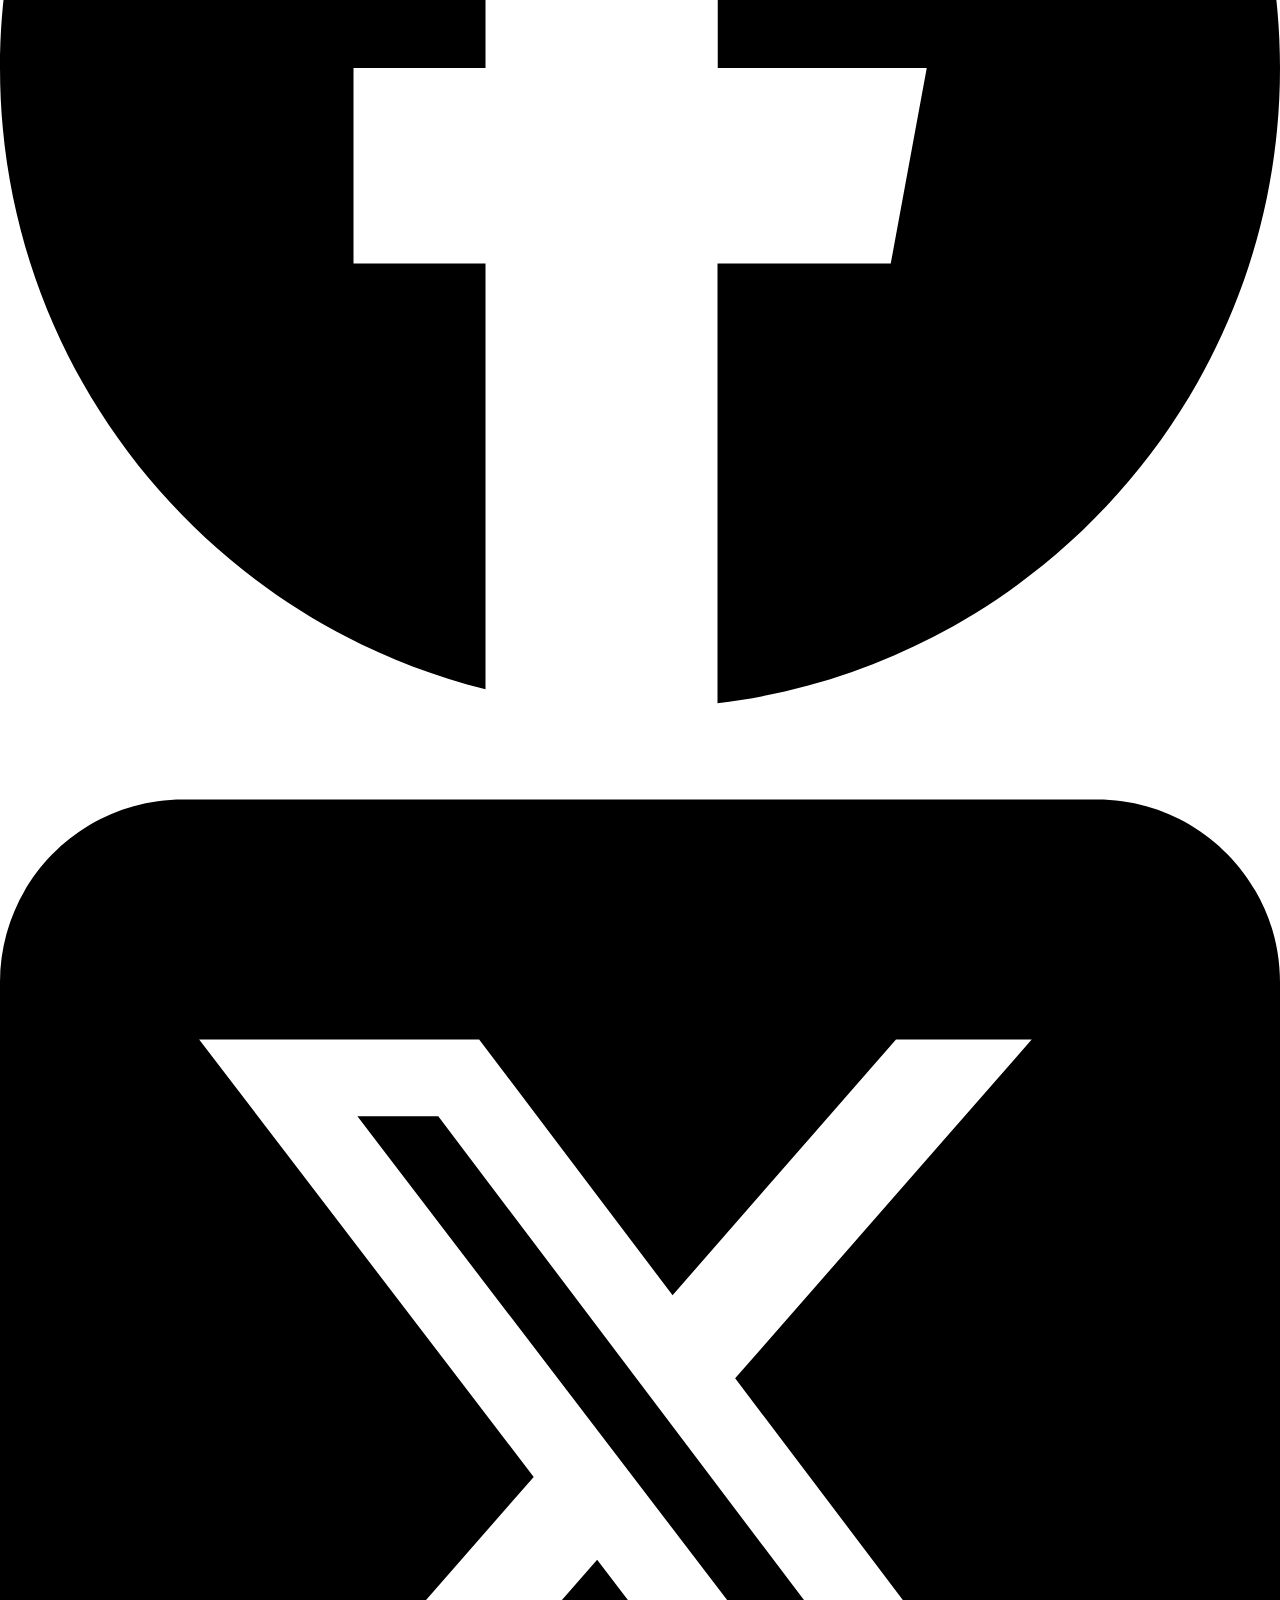
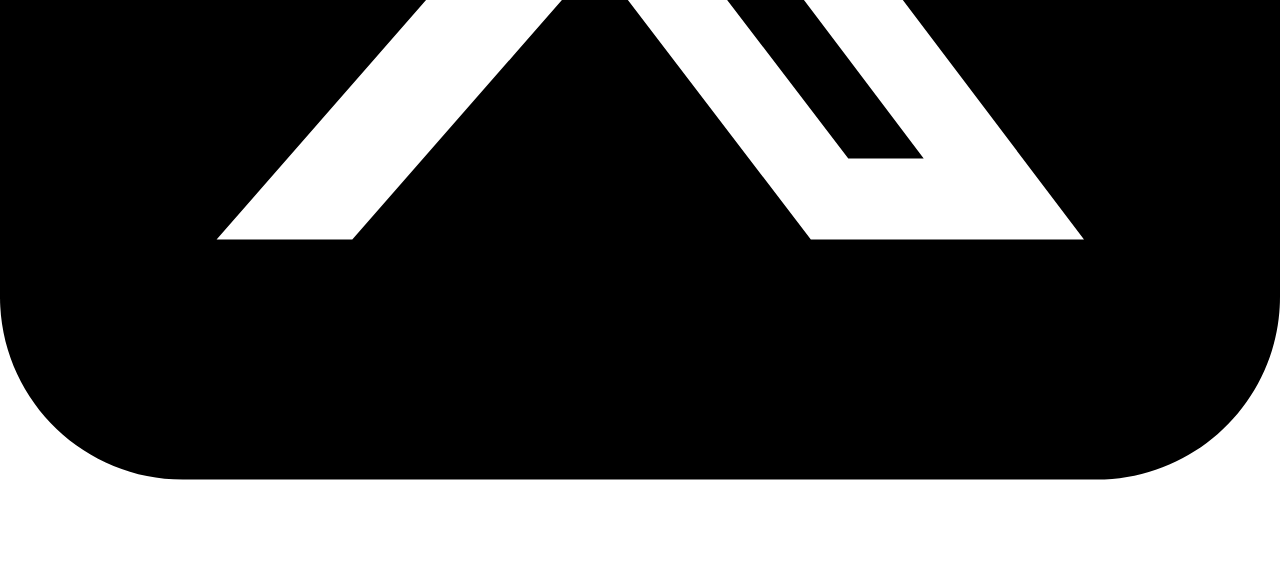
==== commit e2b10f2e: "carga inicial" ====
--- a/index.html
+++ b/index.html
@@ -4,42 +4,39 @@
 <head>
     <meta charset="UTF-8">
     <meta name="viewport" content="width=device-width, initial-scale=1.0">
-    <title>Digital Nea</title>
+    <title>Productos Tecnológicos - Digital Nea</title>
+    <meta name="description" content="Descubre las últimas noticias sobre Esports y nuestros productos tecnológicos en Digital Nea. Encuentra notebooks, periféricos y más.">
     <link rel="stylesheet" href="./css/styles.css">
     <link rel="icon" type="image/png" href="./img/logo posta.png">
-    <link href="https://cdn.jsdelivr.net/npm/bootstrap@5.3.3/dist/css/bootstrap.min.css" rel="stylesheet"
-        integrity="sha384-QWTKZyjpPEjISv5WaRU9OFeRpok6YctnYmDr5pNlyT2bRjXh0JMhjY6hW+ALEwIH" crossorigin="anonymous">
+    <link href="https://cdn.jsdelivr.net/npm/bootstrap@5.3.3/dist/css/bootstrap.min.css" rel="stylesheet" integrity="sha384-QWTKZyjpPEjISv5WaRU9OFeRpok6YctnYmDr5pNlyT2bRjXh0JMhjY6hW+ALEwIH" crossorigin="anonymous">
 </head>
 
 <body>
-
     <!-- Encabezado -->
     <header class="encabezado">
         <!-- Navbar -->
-    <nav class="navbar-custom">
-        <a href="./index.html" class="logo-link">
-            <img src="./img/logo posta-modified.png" alt="logo" class="logo">
-        </a>
-        <ul class="nav-links">
-            <li><a href="./index.html" class="texto-nav">INICIO</a></li>
-            <li><a href="./html/productos.html" class="texto-nav">PRODUCTOS</a></li>
-            <li><a href="./html/nosotros.html" class="texto-nav">NOSOTROS</a></li>
-            <li><a href="./html/sucursales.html" class="texto-nav">SUCURSALES</a></li>
-            <li><a href="./html/login.html" class="texto-nav">LOGIN</a></li>
-        </ul>
-        <div class="contenedor-icon">
-            <svg xmlns="http://www.w3.org/2000/svg" fill="none" viewBox="0 0 24 24" stroke-width="1.5"
-                stroke="currentColor" class="size-6">
-                <path stroke-linecap="round" stroke-linejoin="round"
-                    d="M15.75 10.5V6a3.75 3.75 0 1 0-7.5 0v4.5m11.356-1.993 1.263 12c.07.665-.45 1.243-1.119 1.243H4.25a1.125 1.125 0 0 1-1.12-1.243l1.264-12A1.125 1.125 0 0 1 5.513 7.5h12.974c.576 0 1.059.435 1.119 1.007ZM8.625 10.5a.375.375 0 1 1-.75 0 .375.375 0 0 1 .75 0Zm7.5 0a.375.375 0 1 1-.75 0 .375.375 0 0 1 .75 0Z" />
-            </svg>
-        </div>
-    </nav>
+        <nav class="navbar-custom">
+            <a href="./index.html" class="logo-link">
+                <img src="./img/logo posta-modified.png" alt="logo Digital Nea" class="logo">
+            </a>
+            <ul class="nav-links">
+                <li><a href="./index.html" class="texto-nav">INICIO</a></li>
+                <li><a href="./html/productos.html" class="texto-nav">PRODUCTOS</a></li>
+                <li><a href="./html/nosotros.html" class="texto-nav">NOSOTROS</a></li>
+                <li><a href="./html/sucursales.html" class="texto-nav">SUCURSALES</a></li>
+                <li><a href="./html/login.html" class="texto-nav">LOGIN</a></li>
+            </ul>
+            <div class="contenedor-icon">
+                <svg xmlns="http://www.w3.org/2000/svg" fill="none" viewBox="0 0 24 24" stroke-width="1.5" stroke="currentColor" class="size-6">
+                    <path stroke-linecap="round" stroke-linejoin="round" d="M15.75 10.5V6a3.75 3.75 0 1 0-7.5 0v4.5m11.356-1.993 1.263 12c.07.665-.45 1.243-1.119 1.243H4.25a1.125 1.125 0 0 1-1.12-1.243l1.264-12A1.125 1.125 0 0 1 5.513 7.5h12.974c.576 0 1.059.435 1.119 1.007ZM8.625 10.5a.375.375 0 1 1-.75 0 .375.375 0 0 1 .75 0Zm7.5 0a.375.375 0 1 1-.75 0 .375.375 0 0 1 .75 0Z" />
+                </svg>
+            </div>
+        </nav>
     </header>
 
     <!-- Contenido principal -->
     <main>
-        <!-- icono de whatsap flotante -->
+        <!-- icono de WhatsApp flotante -->
         <a href="https://web.whatsapp.com/" class="wspfloat" target="_blank">
             <img src="./img/whatsapp_3670051.png" alt="whatsapp">
         </a>
@@ -48,49 +45,44 @@
         <!-- Carrusel -->
         <div id="carouselExampleCaptions" class="carousel slide">
             <div class="carousel-indicators">
-                <button type="button" data-bs-target="#carouselExampleCaptions" data-bs-slide-to="0" class="active"
-                    aria-current="true" aria-label="Slide 1"></button>
-                <button type="button" data-bs-target="#carouselExampleCaptions" data-bs-slide-to="1"
-                    aria-label="Slide 2"></button>
-                <button type="button" data-bs-target="#carouselExampleCaptions" data-bs-slide-to="2"
-                    aria-label="Slide 3"></button>
+                <button type="button" data-bs-target="#carouselExampleCaptions" data-bs-slide-to="0" class="active" aria-current="true" aria-label="Slide 1"></button>
+                <button type="button" data-bs-target="#carouselExampleCaptions" data-bs-slide-to="1" aria-label="Slide 2"></button>
+                <button type="button" data-bs-target="#carouselExampleCaptions" data-bs-slide-to="2" aria-label="Slide 3"></button>
             </div>
             <div class="carousel-inner">
                 <div class="carousel-item active">
                     <a href="https://www.mediavida.com/foro/counterstrike/ultimate-jks-llegan-liquid-para-ser-nuevos-awper-rifler-712793" target="_blank">
-                    <img src="./img/awper liquid.avif" class="d-block w-100" alt="...">
-                    <div class="carousel-caption d-none d-md-block">
-                        <h5>Liquid finalmente tiene un gran AWPer y no tiene intención de volver atrás.</h5>
-                        <p>Team Liquid se sometió a una renovación importante de cara a la temporada competitiva de 2022. Si bien el equipo no ha obtenido grandes resultados hasta el momento, todos los jugadores parecen estar disfrutando de su tiempo juntos y mejorando con cada torneo que pasa.</p>
-                    </div>
-                </a>
+                        <img src="./img/awper liquid.avif" class="d-block w-100" alt="AWPer de Liquid en Esports" loading="lazy">
+                        <div class="carousel-caption d-none d-md-block">
+                            <h5>Liquid finalmente tiene un gran AWPer y no tiene intención de volver atrás.</h5>
+                            <p>Team Liquid se sometió a una renovación importante de cara a la temporada competitiva de 2022. Si bien el equipo no ha obtenido grandes resultados hasta el momento, todos los jugadores parecen estar disfrutando de su tiempo juntos y mejorando con cada torneo que pasa.</p>
+                        </div>
+                    </a>
                 </div>
                 <div class="carousel-item">
                     <a href="https://culturageek.com.ar/esports-repaso-por-los-principales-torneos-y-definiciones-que-tendremos-en-la-segunda-mitad-de-2024/" target="_blank">
-                    <img src="./img/esports-world-cup.webp" class="d-block w-100" alt="...">
-                    <div class="carousel-caption d-none d-md-block">
-                        <h5>Esports: repaso por los principales torneos y definiciones que tendremos en la segunda mitad de 2024</h5>
-                        <p>Como cada año, el plano de esports crece gracias a las diferentes propuestas competitivas que nos acercan las distintas disciplinas que lo conforman. Ahora bien, a través de esta nota repasaremos los torneos de League of Legends, Valorant, FC 24, Counter Strike 2 y la esperada Esports World Cup que llegarán en lo que resta de 2024.</p>
-                    </div>
-                </a>
+                        <img src="./img/esports-world-cup.webp" class="d-block w-100" alt="Esports World Cup 2024" loading="lazy">
+                        <div class="carousel-caption d-none d-md-block">
+                            <h5>Esports: repaso por los principales torneos y definiciones que tendremos en la segunda mitad de 2024</h5>
+                            <p>Como cada año, el plano de esports crece gracias a las diferentes propuestas competitivas que nos acercan las distintas disciplinas que lo conforman. Ahora bien, a través de esta nota repasaremos los torneos de League of Legends, Valorant, FC 24, Counter Strike 2 y la esperada Esports World Cup que llegarán en lo que resta de 2024.</p>
+                        </div>
+                    </a>
                 </div>
                 <div class="carousel-item">
                     <a href="https://www.counter-strike.net/cs2?l=spanish" target="_blank">
-                    <img src="./img/testy-counter-strike-2.jpg" class="d-block w-100" alt="...">
-                    <div class="carousel-caption d-none d-md-block">
-                        <h5>¡LA PRÓXIMA ERA DE COUNTER‑STRIKE YA ESTÁ AQUÍ!</h5>
-                        <p>Counter‑Strike 2 es el avance técnico más importante en la historia de esta franquicia y nos permitirá seguir incorporando características y actualizaciones durante muchos años.</p>
-                    </div>
-                </a>
+                        <img src="./img/testy-counter-strike-2.jpg" class="d-block w-100" alt="Counter-Strike 2" loading="lazy">
+                        <div class="carousel-caption d-none d-md-block">
+                            <h5>¡LA PRÓXIMA ERA DE COUNTER‑STRIKE YA ESTÁ AQUÍ!</h5>
+                            <p>Counter‑Strike 2 es el avance técnico más importante en la historia de esta franquicia y nos permitirá seguir incorporando características y actualizaciones durante muchos años.</p>
+                        </div>
+                    </a>
                 </div>
             </div>
-            <button class="carousel-control-prev" type="button" data-bs-target="#carouselExampleCaptions"
-                data-bs-slide="prev">
+            <button class="carousel-control-prev" type="button" data-bs-target="#carouselExampleCaptions" data-bs-slide="prev">
                 <span class="carousel-control-prev-icon" aria-hidden="true"></span>
                 <span class="visually-hidden">Previous</span>
             </button>
-            <button class="carousel-control-next" type="button" data-bs-target="#carouselExampleCaptions"
-                data-bs-slide="next">
+            <button class="carousel-control-next" type="button" data-bs-target="#carouselExampleCaptions" data-bs-slide="next">
                 <span class="carousel-control-next-icon" aria-hidden="true"></span>
                 <span class="visually-hidden">Next</span>
             </button>
@@ -100,53 +92,45 @@
         <section class="mini-tienda">
             <h2 class="titulo-minitienda">Productos</h2>
             <a href="./html/productos.html">
-                <button type="submit" class="ver-mas">Ver Mas...</button>
+                <button type="submit" class="ver-mas">Ver Más...</button>
             </a>
             <div class="productos">
                 <div class="producto">
-                    <a href="https://www.laanonimaonline.com/notebook-exo-14-1-celeron-4gb-64gb-ssd-w11-smart-xr1/art_45202/?gad_source=1&gclid=Cj0KCQjwvb-zBhCmARIsAAfUI2voj0_NpuvIMr9H_sX2PYxCZsXO9YLeq9J7R-i8Vh25_GKTvv9W8RsaAhZMEALw_wcB"
-                        target="_blank">
-                        <img src="./img/Producto Netbook-Photoroom.png" alt="Foto De Producto">
+                    <a href="https://www.laanonimaonline.com/notebook-exo-14-1-celeron-4gb-64gb-ssd-w11-smart-xr1/art_45202/?gad_source=1&gclid=Cj0KCQjwvb-zBhCmARIsAAfUI2voj0_NpuvIMr9H_sX2PYxCZsXO9YLeq9J7R-i8Vh25_GKTvv9W8RsaAhZMEALw_wcB" target="_blank">
+                        <img src="./img/Producto Netbook-Photoroom.png" alt="Notebook Exo Smart Celeron N4020 14.1 4gb 128 Ssd" loading="lazy">
                         <p>Notebook Exo Smart Celeron N4020 14.1 4gb 128 Ssd</p>
                         <p class="producto-vista-celular">Notebook Exo Smart..</p>
                     </a>
                 </div>
                 <div class="producto">
-                    <a href="https://www.megatone.net/producto/notebook-lenovo-ideapad-1-amd-ryzen-5-7520u-8gb-ram-512gb-ssd-156-full-hd-win11-cloud-grey_MKT0091OVE/?gad_source=1&gclid=Cj0KCQjwvb-zBhCmARIsAAfUI2snAw2DNuHsk8iINbw9vrWIHLcPkSLHbwFS4l22e-5-nwVHUD0m4ywaAnkKEALw_wcB"
-                        target="_blank">
-                        <img class="imgproducto" src="./img/netbook-Photoroom.png" alt="Foto De Producto">
-                        <p>Notebook Lenovo Ideapad 1 Amd Ryzen 5 5500u 8gb De Ram 512gb Ssd, Amd Radeon Graphics, 1920px
-                            X
-                            1080px, Español Latinoamérica, Windows 11 Home</p>
+                    <a href="https://www.megatone.net/producto/notebook-lenovo-ideapad-1-amd-ryzen-5-7520u-8gb-ram-512gb-ssd-156-full-hd-win11-cloud-grey_MKT0091OVE/?gad_source=1&gclid=Cj0KCQjwvb-zBhCmARIsAAfUI2snAw2DNuHsk8iINbw9vrWIHLcPkSLHbwFS4l22e-5-nwVHUD0m4ywaAnkKEALw_wcB" target="_blank">
+                        <img class="imgproducto" src="./img/netbook-Photoroom.png" alt="Notebook Lenovo Ideapad 1 Amd Ryzen 5 5500u 8gb De Ram 512gb Ssd" loading="lazy">
+                        <p>Notebook Lenovo Ideapad 1 Amd Ryzen 5 5500u 8gb De Ram 512gb Ssd, Amd Radeon Graphics, 1920px X 1080px, Español Latinoamérica, Windows 11 Home</p>
                         <p class="producto-vista-celular">Notebook Lenovo...</p>
                     </a>
-
                 </div>
                 <div class="producto">
-                    <a href="https://spacegamer.com.ar/178316-perifericos-hyperx-mouse-pad-gamer-hyperx-fury-s-pro-xl-90x42cm"
-                        target="_blank">
-                        <img src="./img/mousepad hyperx-Photoroom.png" alt="Foto De Producto">
+                    <a href="https://spacegamer.com.ar/178316-perifericos-hyperx-mouse-pad-gamer-hyperx-fury-s-pro-xl-90x42cm" target="_blank">
+                        <img src="./img/mousepad hyperx-Photoroom.png" alt="Mouse Pad Gamer Hyperx Fury S Pro XL 90x42Cm" loading="lazy">
                         <p>Mouse Pad Gamer Hyperx Fury S Pro XL 90x42Cm</p>
                         <p class="producto-vista-celular">Mouse Pad Gamer Hyperx...</p>
                     </a>
                 </div>
                 <div class="producto">
                     <a href="https://www.mercadolibre.com.ar/teclado-gamer-t-dagger-arena-t-tgk321-qwerty-ingles-us-color-negro-con-luz-rainbow/p/MLA18716558?matt_tool=38087446&utm_source=google_shopping&utm_medium=organic&item_id=MLA1120431018&from=gshop" target="_blank">
-                        <img src="./img/Teclado-Photoroom.png" alt="Foto De Producto">
+                        <img src="./img/Teclado-Photoroom.png" alt="Teclado Gamer T-dagger Arena T-tgk321 Qwerty Inglés Us Color Negro Con Luz Rainbow" loading="lazy">
                         <p>Teclado Gamer T-dagger Arena T-tgk321 Qwerty Inglés Us Color Negro Con Luz Rainbow</p>
                         <p class="producto-vista-celular">Teclado Gamer T-dagger...</p>
                     </a>
                 </div>
                 <div class="producto">
-                    <a href="https://www.integradosargentinos.com/MLA-1590760298-auriculares-gamer-hyperx-cloud-stinger-2-negro-_JM?variation=180964381051&gad_source=1&gclid=Cj0KCQjwvb-zBhCmARIsAAfUI2tUKyt7cPF35Yp0fRBbQpgFZHb4ntAZcWLkUG-eFlCaQsn8LUG4OkkaAsMTEALw_wcB"
-                        target="_blank">
-                        <img src="./img/auriculares-Photoroom.png" alt="Foto De Producto">
+                    <a href="https://www.integradosargentinos.com/MLA-1590760298-auriculares-gamer-hyperx-cloud-stinger-2-negro-_JM?variation=180964381051&gad_source=1&gclid=Cj0KCQjwvb-zBhCmARIsAAfUI2tUKyt7cPF35Yp0fRBbQpgFZHb4ntAZcWLkUG-eFlCaQsn8LUG4OkkaAsMTEALw_wcB" target="_blank">
+                        <img src="./img/auriculares-Photoroom.png" alt="Auriculares Hyperx Cloud Stinger 2 Wireless Dts X Sound Pc Color Negro" loading="lazy">
                         <p>Auriculares Hyperx Cloud Stinger 2 Wireless Dts X Sound Pc Color Negro</p>
                         <p class="producto-vista-celular">Auriculares Hyperx Cloud Stinger 2...</p>
                     </a>
                 </div>
             </div>
-
         </section>
     </main>
 
@@ -154,19 +138,14 @@
     <footer>
         <h3 class="derechos-footer">© 2024 Digital Nea - Todos los derechos reservados.</h3>
         <div class="redes-sociales">
-            <a href="https://www.instagram.com/" class="red-social-link" target="_blank"> <img
-                    src="./img/instagram-brands-solid.svg" alt=""></a>
-            <a href="https://www.facebook.com/" class="red-social-link" target="_blank"><img
-                    src="./img/facebook-brands-solid.svg" alt=""></a>
-            <a href="https://x.com/home" class="red-social-link" target="_blank"><img
-                    src="./img/square-x-twitter-brands-solid.svg" alt=""></a>
+            <a href="https://www.instagram.com/" class="red-social-link" target="_blank"> <img src="./img/instagram-brands-solid.svg" alt="Instagram"></a>
+            <a href="https://www.facebook.com/" class="red-social-link" target="_blank"><img src="./img/facebook-brands-solid.svg" alt="Facebook"></a>
+            <a href="https://x.com/home" class="red-social-link" target="_blank"><img src="./img/square-x-twitter-brands-solid.svg" alt="Twitter"></a>
         </div>
     </footer>
+
     <!-- JavaScript de Bootstrap y Popper.js (requeridos) -->
-    <script src="https://cdn.jsdelivr.net/npm/bootstrap@5.3.3/dist/js/bootstrap.bundle.min.js"
-        integrity="sha384-YvpcrYf0tY3lHB60NNkmXc5s9fDVZLESaAA55NDzOxhy9GkcIdslK1eN7N6jIeHz"
-        crossorigin="anonymous"></script>
-
+    <script src="https://cdn.jsdelivr.net/npm/bootstrap@5.3.3/dist/js/bootstrap.bundle.min.js" integrity="sha384-YvpcrYf0tY3lHB60NNkmXc5s9fDVZLESaAA55NDzOxhy9GkcIdslK1eN7N6jIeHz" crossorigin="anonymous"></script>
 </body>
 
-</html>+</html>
--- a/css/styles.css
+++ b/css/styles.css
@@ -1,755 +1 @@
-/* Reset de página */
-body {
-    margin: 0;
-    padding: 0;
-    box-sizing: border-box;
-    font-family: "Roboto", sans-serif;
-    text-decoration: none;
-    list-style: none;
-    background-image: linear-gradient(rgba(0, 0, 0, 0.75), rgba(0, 0, 0, 0.75)), url(../img/lineas-neon-brillando-abstracto_7680x4320_xtrafondos.com.jpg);
-    background-size: cover;
-    background-repeat: no-repeat;
-    background-position: center;
-    color: rgb(255, 255, 255);
-    z-index: -1;
-    position: relative;
-    overflow-x: hidden;
-}
-
-
-/* medida para celulares */
-
-@media (max-width:1023px) {
-    /* header */
-    .navbar-custom{
-        height: auto;
-        flex-direction: column;
-        text-align: center;
-        -webkit-overflow-scrolling: touch;
-    overflow-x: auto;
-    white-space: nowrap;
-        
-    }
-
-    .nav-links{
-        margin-left: auto !important;
-    }
-
-    ul li{
-        padding: 0 0px !important;
-    }
-    .size-6{
-        display: none ;
-    }
-    .contenedor-login {
-        width: 90%; 
-        padding-left: 90px;
-        padding-right: 90px;
-    }
-    .button-login,
-    .input-contenedor {
-        max-width: 250px; 
-    }
-
-    .contenedor-items{
-        grid-template-columns: 1fr 1fr !important;
-        gap: 0px !important;
-        
-    }
-
-    .producto-vista-celular{
-        opacity: 1 !important;
-    }
-
-    .producto p{
-        opacity: 0;
-    }
-}
-
-/* medida para resulucion monitor */
-@media (max-width:1366px){
-    .contenedor-login {
-        width: 90%; 
-        padding-left: 90px;
-        padding-right: 90px; 
-        padding-bottom: 30px;
-        padding-top: 30px;
-    }
-    .button-login,
-    .input-contenedor {
-        max-width: 250px; 
-    }
-}
-
-
-
-
-
-
-
-/* Fonts */
-@import url('https://fonts.googleapis.com/css2?family=Roboto:ital,wght@0,100;0,300;0,400;0,500;0,700;0,900;1,100;1,300;1,400;1,500;1,700;1,900&display=swap');
-
-/* navbar */
-.navbar-custom {
-    background-color: rgba(238, 8, 200, 0.089);
-    display: flex;
-    align-items: center;
-    justify-content: space-between;
-    padding: 10px 5%;
-    box-shadow: 0 2px 15px rgb(0, 0, 0);
-    font-weight: bold;
-    position: fixed;
-    top: 0;
-    left: 0;
-    right: 0;
-    z-index: 1000;
-    backdrop-filter: blur(5px);
-    
-}
-
-/* Estilos para el logo */
-.logo-link {
-    display: inline-block;
-}
-
-.logo {
-    width: 100px;
-    height: auto;
-    filter: drop-shadow(0 2px 4px rgba(124, 9, 255, 0.445));
-    transition: transform 0.3s ease;
-}
-
-.logo:hover {
-    transform: scale(1.1);
-}
-
-/* Estilos para la lista de navegación */
-.nav-links {
-    list-style-type: none;
-    display: flex;
-    gap: 20px;
-    margin: 0;
-    padding: 0;
-}
-
-.nav-links li {
-    padding: 0 15px;
-}
-
-.nav-links a {
-    color: white;
-    text-decoration: none;
-    transition: color 0.3s ease;
-}
-
-.texto-nav:hover {
-    color: #ff09ca;
-    text-shadow: 0 0 15px rgba(183, 0, 255, 0.8), 0 0 20px rgba(183, 0, 255, 0.6), 0 0 25px rgba(183, 0, 255, 0.4);
-}
-
-
-
-/* Estilos para el carrito*/
-
-.size-6 {
-    width: 40px;
-    height: 70px;
-    color: #ffffff;
-}
-
-
-/* Títulos y párrafos */
-h1 {
-    color: white;
-    text-align: center;
-    padding-top: 120px;
-    font-family: "Roboto", sans-serif;
-}
-
-.titulo-home {
-    color: rgb(215, 0, 243);
-    text-align: center;
-    padding-left: 30px;
-    text-shadow: 0 0 25px rgba(252, 11, 11, 0.925);
-    filter: brightness(1.5);
-    font-size: 2.5rem;
-}
-
-.titulo-minitienda {
-    text-align: center;
-    font-size: 2.2rem;
-    color: rgb(253, 11, 63);
-    padding-left: 30px;
-    text-shadow: 0 0 20px rgba(0, 0, 0, 0.925);
-    filter: brightness(1.5);
-    margin-top: 20px;
-}
-
-/* Icono de WhatsApp flotante */
-
-.wspfloat {
-    position: fixed;
-    bottom: 20px;
-    right: 20px;
-    z-index: 1000;
-}
-
-.wspfloat img {
-    width: 45px;
-    height: auto;
-    border-radius: 50%;
-    box-shadow: 0px 0px 10px rgba(0, 0, 0, 0.3);
-    background-color: rgb(61, 133, 55);
-}
-
-/* Galerías */
-.galeria {
-    width: 23%;
-    margin: 1%;
-    float: left;
-    position: relative;
-    overflow: hidden;
-    border-radius: 10px;
-    box-shadow: 0 0 10px rgba(0, 0, 0, 0.3);
-    cursor: pointer;
-    transition: transform 0.3s ease, box-shadow 0.3s ease;
-}
-
-.galeria:hover {
-    transform: scale(1.05);
-    box-shadow: 0 0 15px rgb(230, 7, 92);
-}
-
-.galeria img {
-    width: 100%;
-    vertical-align: middle;
-    transition: transform 0.3s ease;
-}
-
-.overlay {
-    position: absolute;
-    bottom: 0;
-    left: 0;
-    right: 0;
-    background-color: rgba(0, 0, 0, 0.7);
-    color: rgb(255, 255, 255);
-    transition: opacity 0.5s ease;
-    padding: 10px;
-    text-align: center;
-    opacity: 0;
-}
-
-.galeria:hover .overlay {
-    opacity: 1;
-}
-
-/* Productos */
-.productos {
-    display: grid;
-    grid-template-columns: repeat(auto-fit, minmax(200px, 1fr));
-    gap: 20px;
-    padding: 20px;
-    z-index: 1; 
-}
-
-.producto-vista-celular{
-    opacity: 0;
-}
-
-.producto {
-    text-align: center;
-    border: 1px solid #ddd;
-    padding: 10px;
-    border-radius: 10px;
-    cursor: pointer;
-    transition: transform 0.3s ease, box-shadow 0.3s ease;
-    box-shadow: 0 0 20px rgb(0, 0, 0)
-}
-
-.producto:hover {
-    transform: scale(1.05);
-    box-shadow: 0 0 50px rgb(32, 243, 4);
-}
-
-.producto img {
-    max-width: 100%;
-    height: auto;
-    border-radius: 10px 10px 0 0;
-}
-
-.producto p {
-    margin-top: 10px;
-    font-size: 1rem;
-    color: rgb(255, 255, 255); 
-}
-
-/* boton tienda */
-.ver-mas {
-    background-color: #ea09ff25; 
-    color: white; 
-    border: none; 
-    padding: 10px 20px; 
-    font-size: 1rem; 
-    font-weight: bold; 
-    border-radius: 5px; 
-    cursor: pointer; 
-    transition: background-color 0.3s ease; 
-    margin-left: 40px;
-}
-
-.ver-mas:hover {
-    background-color: #9820dd; 
-}
-
-/* Estilos para el footer */
-footer {
-    background-color: #fdfdfd23; 
-    border-top: 1px solid rgba(255, 255, 255, 0);
-    color: rgb(0, 0, 0); 
-    text-align: center; 
-    padding: 20px 0; 
-    position: relative;
-    bottom: 0;
-    left: 0;
-    width: 100%;
-    font-style: italic;
-}
-
-.derechos-footer {
-    font-size: 1.2rem; 
-    margin-bottom: 10px; 
-}
-
-.redes-sociales {
-    display: flex; 
-    justify-content: center; 
-    border: 1px solid rgba(255, 255, 255, 0);
-    border-radius: 5px; width: 10%; margin-left: 45%;
-}
-
-.red-social-link {
-    display: inline-block; 
-    margin: 0 10px; 
-    
-}
-
-.red-social-link img {
-    width: 30px; 
-    height: auto; 
-    color: rgb(252, 248, 248);
-}
-
-
-.info-nosotros {
-    width: 70%; 
-    height: 190;
-    margin: 150px auto 20px;
-    background-image: linear-gradient(rgba(0, 0, 0, 0.75), rgba(0, 0, 0, 0.904)), url(../img/photocall-juegos-neon-dibujado-mano_23-2149860761.avif);
-    background-size: cover;
-    padding: 30px;
-    border-radius: 10px;
-    box-shadow: 0 0 15px rgb(230, 7, 163);
-    text-align: center;
-    display: block;
-    justify-content: center;
-    align-items: center;
-}
-
-.titulo-nosotros {
-    font-size: 2rem; 
-    color: #cfc7c7;
-    text-align: center;
-    margin-bottom: 30px; 
-    text-shadow: 0 0 10px rgba(90, 66, 92, 0.925);
-    filter: brightness(1.2);
-}
-
-.info-nosotros p {
-    font-size: 1rem; 
-    line-height: 1.6;
-    margin-bottom: 20px;
-    text-align: justify; 
-    font-family: "Roboto", sans-serif;
-}
-
-.info-nosotros ul {
-    list-style-type: none; 
-    padding: 0;
-    margin-bottom: 20px;
-    text-align: left;
-}
-
-.info-nosotros ul li {
-    font-size: 1rem;
-    text-align: center;
-    font-family: "Roboto", sans-serif;
-    border: 1px solid rgb(255, 5, 255);
-    border-radius: 10px;
-    margin: 15px auto; 
-    padding: 10px 15px;
-    box-shadow: 0 0 10px rgb(230, 7, 92);
-    width: 80%; 
-}
-
-
-/* Estilos para Sucursales */
-
-
-.info-sucursales {
-    width: 70%; 
-    height: 190;
-    margin: 150px auto 20px;
-    background-image: linear-gradient(rgba(0, 0, 0, 0.75), rgba(0, 0, 0, 0.904)), url(../img/photocall-juegos-neon-dibujado-mano_23-2149860761.avif);
-    background-size: cover;
-    padding: 30px;
-    border-radius: 10px;
-    box-shadow: 0 0 15px rgb(230, 7, 163);
-    text-align: center;
-    display: block;
-    justify-content: center;
-    align-items: center;
-}
-
-.titulo-sucursales {
-    font-size: 2.5rem;
-    color: #cfc7c7;
-    text-align: center;
-    margin-bottom: 70px;
-    padding-left: 30px;
-    text-shadow: 0 0 15px rgba(90, 66, 92, 0.925);
-    filter: brightness(1.2);
-    margin-top: 1px;
-}
-
-.mapa {
-    margin-top: 0px;
-    height: 400px; 
-    width: 70%; 
-    margin: 0 auto; 
-    box-shadow: 0 0 15px rgb(7, 197, 230);
-    border: 1px solid rgb(5, 168, 243);
-    border-radius: 10px;
-    margin-bottom: 30px;
-}
-
-.info-sucursales ul {
-    list-style-type: none;
-    margin: 0 auto; 
-    padding: 0;
-    gap: 20px;
-    max-width: 90%; 
-}
-
-.info-sucursales ul li {
-    font-size: 1rem;
-    text-align: center;
-    font-family: "Roboto", sans-serif;
-    border: 1px solid rgb(255, 5, 255);
-    border-radius: 10px;
-    margin: 15px auto; 
-    padding: 10px 15px;
-    box-shadow: 0 0 10px rgb(230, 7, 92);
-    width: 80%; 
-}
-
-.info-sucursales > .mapa iframe {
-    width: 100%;
-    height: 100%;
-    border: none;
-    border-radius: 10px;
-}
-
-/* login */
-.section-login{
-    display: flex;
-    justify-content: center;
-    align-items: center;
-    width: 100%;
-    min-height: 100vh;
-    background-image: linear-gradient(rgba(0, 0, 0, 0.75), rgba(0, 0, 0, 0.75)), url(../img/fondo\ login.png);
-    background-size: cover;
-    background-repeat: no-repeat;
-    background-position: center;
-}
-
-.contenedor-login{
-    position: relative;
-    width: 30%;
-    margin-top: 50px;
-    height: 60vh;
-    backdrop-filter: blur(5px);
-    border: 2px solid rgba(255, 255, 255, .6);
-    box-shadow: 0 0 15px rgb(255, 255, 255);
-    border-radius: 20px;
-    display: flex;
-    justify-content: center;
-    align-items: center;
-}
-
-.contebedor-login h2{
-    font-size: 2.3rem;
-    color: rgb(255, 255, 255);
-    text-align: center;
-}
-
-.input-contenedor{
-    position: relative;
-    margin: 30px 0;
-    width: 300px;
-    border-bottom: 2px solid #fff;
-}
-
-.input-contenedor label{
-    position: absolute;
-    top: 50%;
-    left: 5px;
-    transform: translateY(-50%);
-    color: #f3f0f0;
-    font-size: 1rem;
-    pointer-events: none;
-    transition: .6s;
-    font-weight: bold;
-}
-
-input:focus ~ label,
-input:valid ~ label{
-    top: -5px;
-}
-
-.input-contenedor input{
-    width: 100%;
-    height: 50px;
-    background-color: transparent;
-    border: none;
-    outline: none;
-    font-size: 1rem;
-    padding: - 35px 0 5px;
-    color: #fff;
-}
-
-.input-contenedor i{
-    position: absolute;
-    color: #fff;
-    font-size: 1.6rem;
-    top: 19px;
-    right: 8px;
-}
-
-.olvidar{
-    margin: -15px 0 15px;
-    font-size: .9em;
-    color: #fff;
-    display: flex;
-    justify-content: center;
-    
-}
-
-.olvidar label input{
-    margin: 3px;
-}
-.olvidar label a{
-    color: white;
-    text-decoration: none;
-    transition: .3s;
-    font-size: .9em;
-    margin-left: 45px;
-}
-
-.olvidar label a:hover{
-    text-decoration: underline;
-}
-
-.button-login{
-    width: 100%;
-    height: 45px;
-    border-radius: 40px;
-    background: rgba(255, 255, 255, 0.39);
-    border: none;
-    font-weight: bold;
-    cursor: pointer;
-    outline: none;
-    font-size: 1rem;
-    transition: .4s;
-}
-
-.button-login:hover{
-    opacity: .9;
-    background-color: #b720dd;
-    color: #ddd;
-}
-
-.registrar{
-    font-size: .8rem;
-    color: white;
-    text-align: center;
-    margin: 20px 0 10px;
-}
-
-.registrar p a{
-    text-decoration: none;
-    color: white;
-    font-weight: bold;
-    transition: .3s;
-}
-
-.registrar p a:hover{
-    text-decoration: underline;
-}
-
-
-/* Ajustes para el carrusel tienda */
-#carouselExampleCaptions {
-    margin-top: 50px;
-    background-color: rgba(0, 0, 0, 0.5);
-    box-shadow: 0 0 10px rgba(0, 0, 0, 0.5);
-    max-width: 70%;
-    margin: 0 auto;
-    border-radius: 10px;
-    overflow: hidden;
-    position: relative; 
-}
-
-@media (max-width: 768px) {
-    #carouselExampleCaptions {
-        margin-top: 10px; 
-        background-color: rgba(0, 0, 0, 0.7); 
-        box-shadow: 0 0 5px rgba(0, 0, 0, 0.7); 
-        max-width: 90%; 
-        margin: 0 auto; 
-    }
-    .carousel-item img {
-        max-height: 300px; 
-    }
-    .contenedor-tienda .contenedor-items{
-        width: 90% !important;
-        margin-left: auto !important;
-        margin-right: auto !important;
-        gap: 8px !important;
-    }
-    
-
-}
-.carousel-inner {
-    border-radius: 10px;
-}
-
-.carousel-item img {
-    width: 100%; 
-    height: auto; 
-    border-radius: 10px;
-    filter: blur(0px);
-    cursor: pointer;
-    transition: .9s;
-}
-
-.carousel-item img:hover {
-    filter: blur(3px); 
-}
-
-.carousel-caption {
-    position: absolute;
-    bottom: 0;
-    left: 0;
-    right: 0;
-    background-color: rgba(0, 0, 0, 0.438);
-    padding: 20px;
-    color: white;
-    text-align: left; 
-    opacity: 0; 
-    transition: opacity 0.5s; 
-}
-
-#carouselExampleCaptions:hover .carousel-caption {
-    opacity: 1; 
-}
-
-.carousel-control-prev,
-.carousel-control-next {
-    width: 30px;
-    background-color: rgba(0, 0, 0, 0.5);
-    border-radius: 10px;
-}
-
-.carousel-control-prev-icon,
-.carousel-control-next-icon {
-    background-color: rgba(24, 23, 23, 0); 
-}
-
-.carousel-control-prev:hover,
-.carousel-control-next:hover {
-    background-color: rgba(0, 0, 0, 0.7); 
-}
-
-/* tienda */
-
-.contenedor-tienda .contenedor-items{
-    margin-top: 30px;
-    display: grid;
-    grid-template-columns: repeat(auto-fit, minmax(220px, 1fr));
-    grid-gap:30px;
-    grid-row-gap: 30px;
-    /* width: 60%; */
-    width: 100%;
-    transition: .3s;
-    color: white;
-    margin-left: 9px;
-    margin-bottom: 20px;
-    border-top: 1px solid white;
-    padding-top: 30px;
-}
-
-.precio-item{
-    border-top: 1px solid rgb(8, 113, 233);margin-top: 10px;
-}
-
-
-
-.contenedor-tienda .contenedor-items .item{
-    max-width: 200px;
-    margin: 30px 30 30;
-    border: 1px solid #fdfdfd;
-    border-radius: 10px;
-    padding: 20px;
-    transition: .3s;
-}
-.contenedor-tienda .contenedor-items .item .img-item{
-    width: 100%;
-}
-.contenedor-tienda .contenedor-items .item:hover{
-    box-shadow: 0 0 10px #666;
-    scale: 1.05;
-}
-.contenedor-tienda .contenedor-items .item .titulo-item{
-    display: block;
-    font-weight: bold;
-    text-align: center;
-    text-transform: uppercase;
-    margin-top: 30px;
-}
-.contenedor-tienda .contenedor-items .item .precio-item{
-    display: block;
-    text-align: center;
-    font-weight: bold;
-    font-size: 22px;
-}
-
-.contenedor-tienda .contenedor-items .item .boton-item{
-    display: block;
-    margin: 10px auto;
-    border: none;
-    background-color: rgb(10, 10, 10);
-    color: #fff;
-    padding: 5px 15px;
-    border-radius: 5px;
-    cursor: pointer;
-    transition: .6s
-}
-
-.contenedor-tienda .contenedor-items .item .boton-item:hover{
-    box-shadow:0 0 10px rgb(51, 255, 0);
-    background-color: #b700ff;
-    
-}
-
-
+/*# sourceMappingURL=styles.css.map */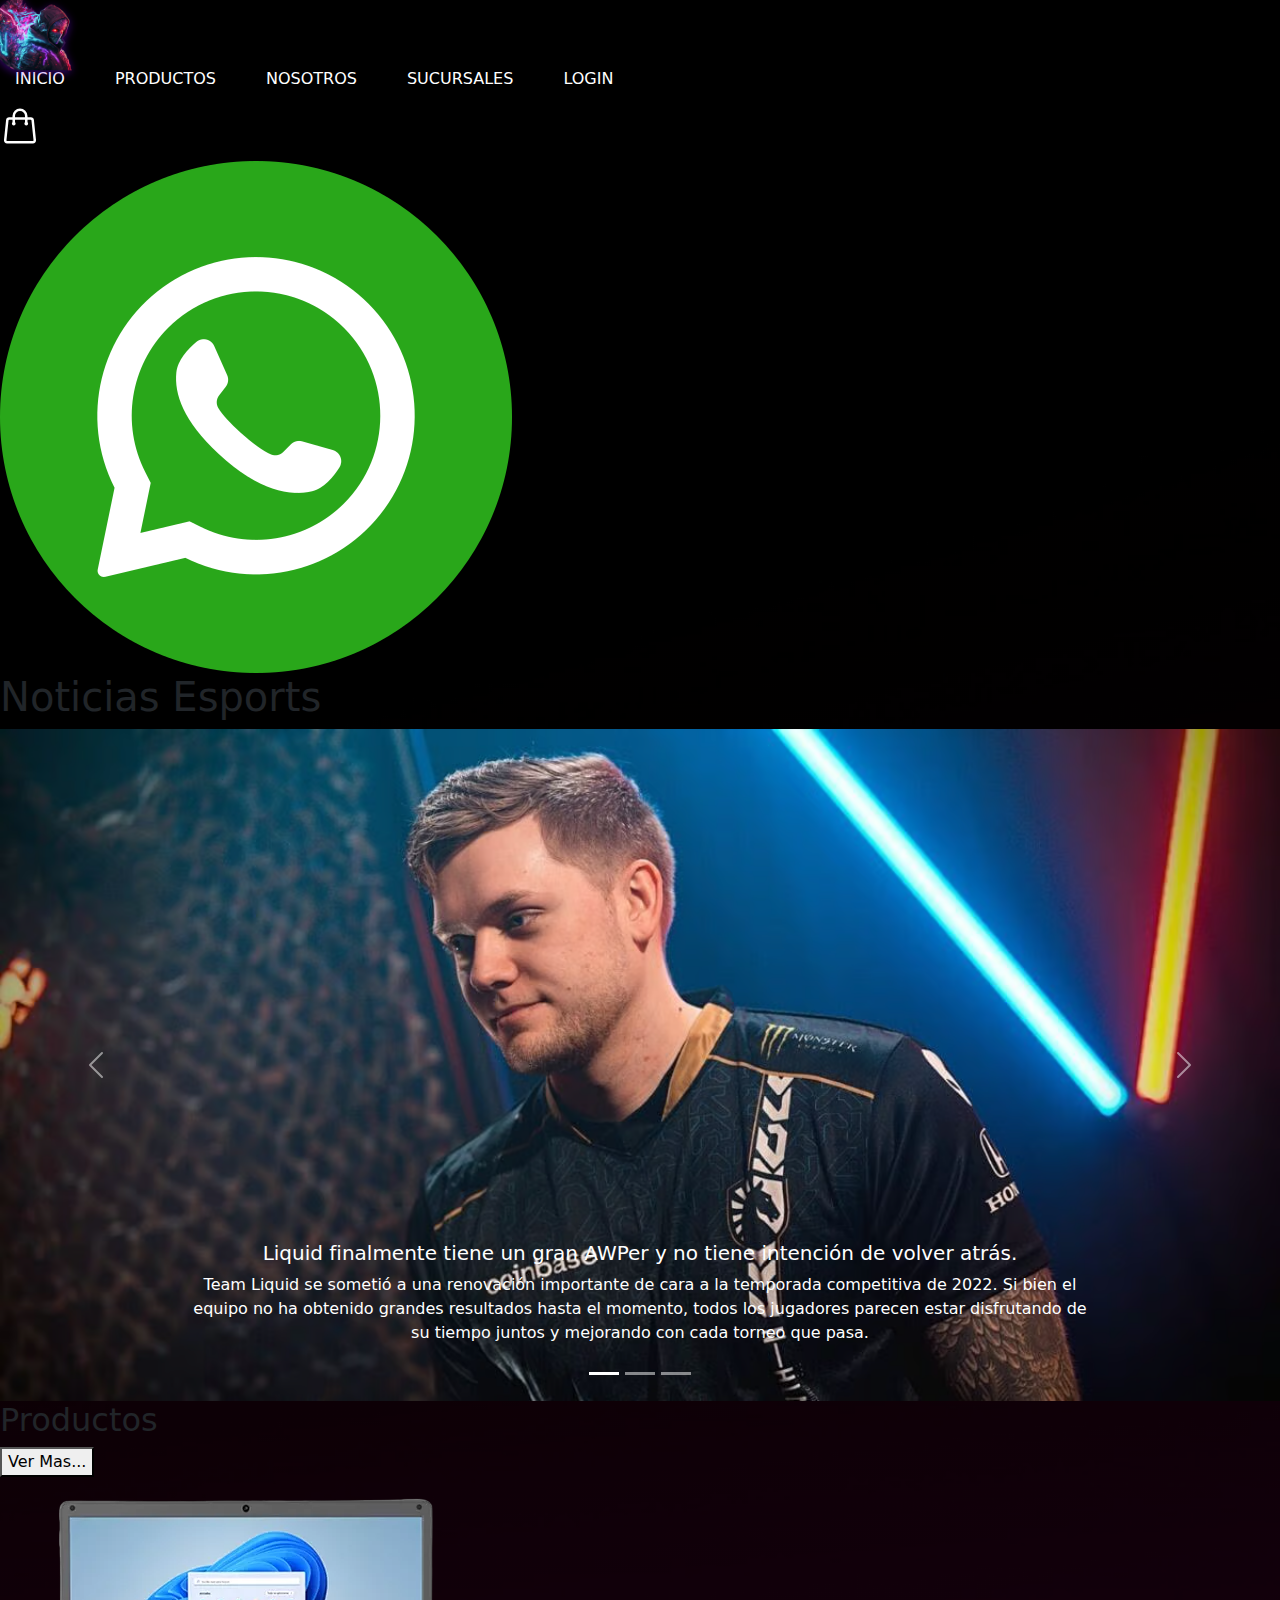
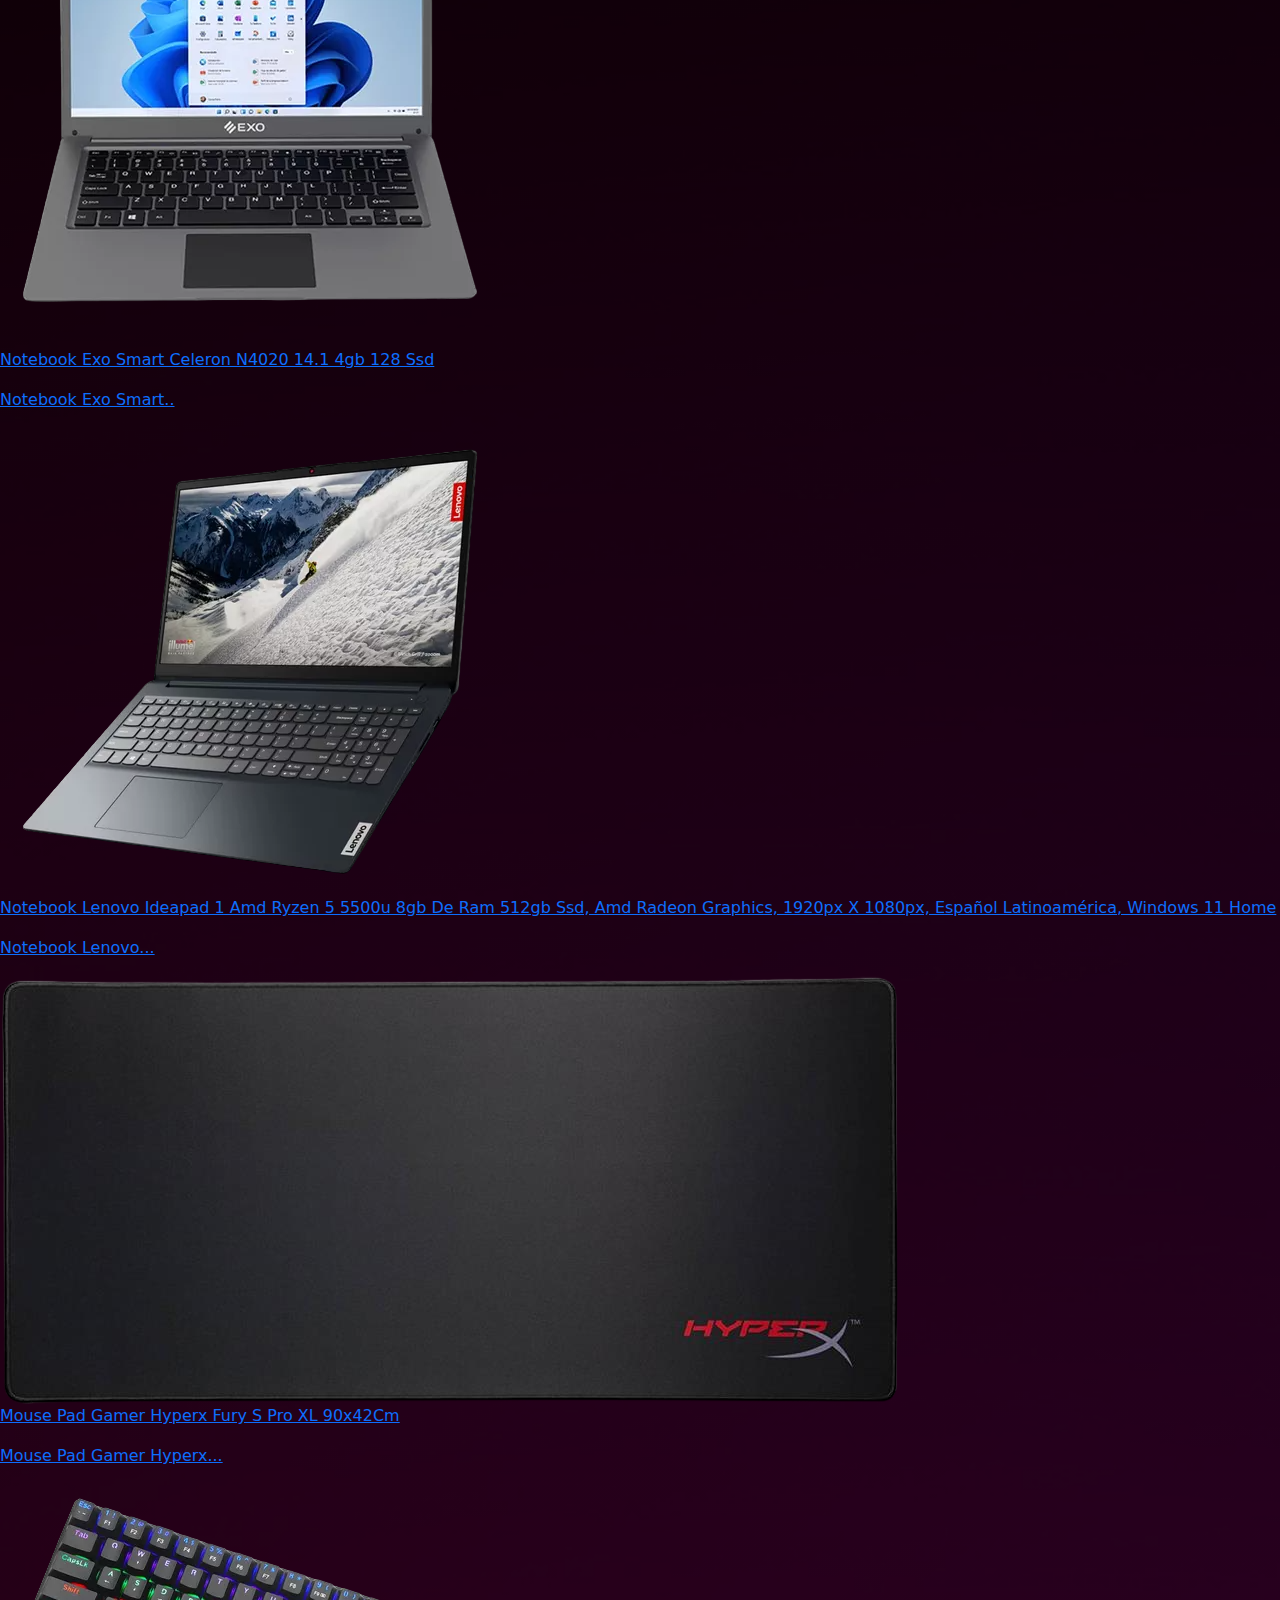
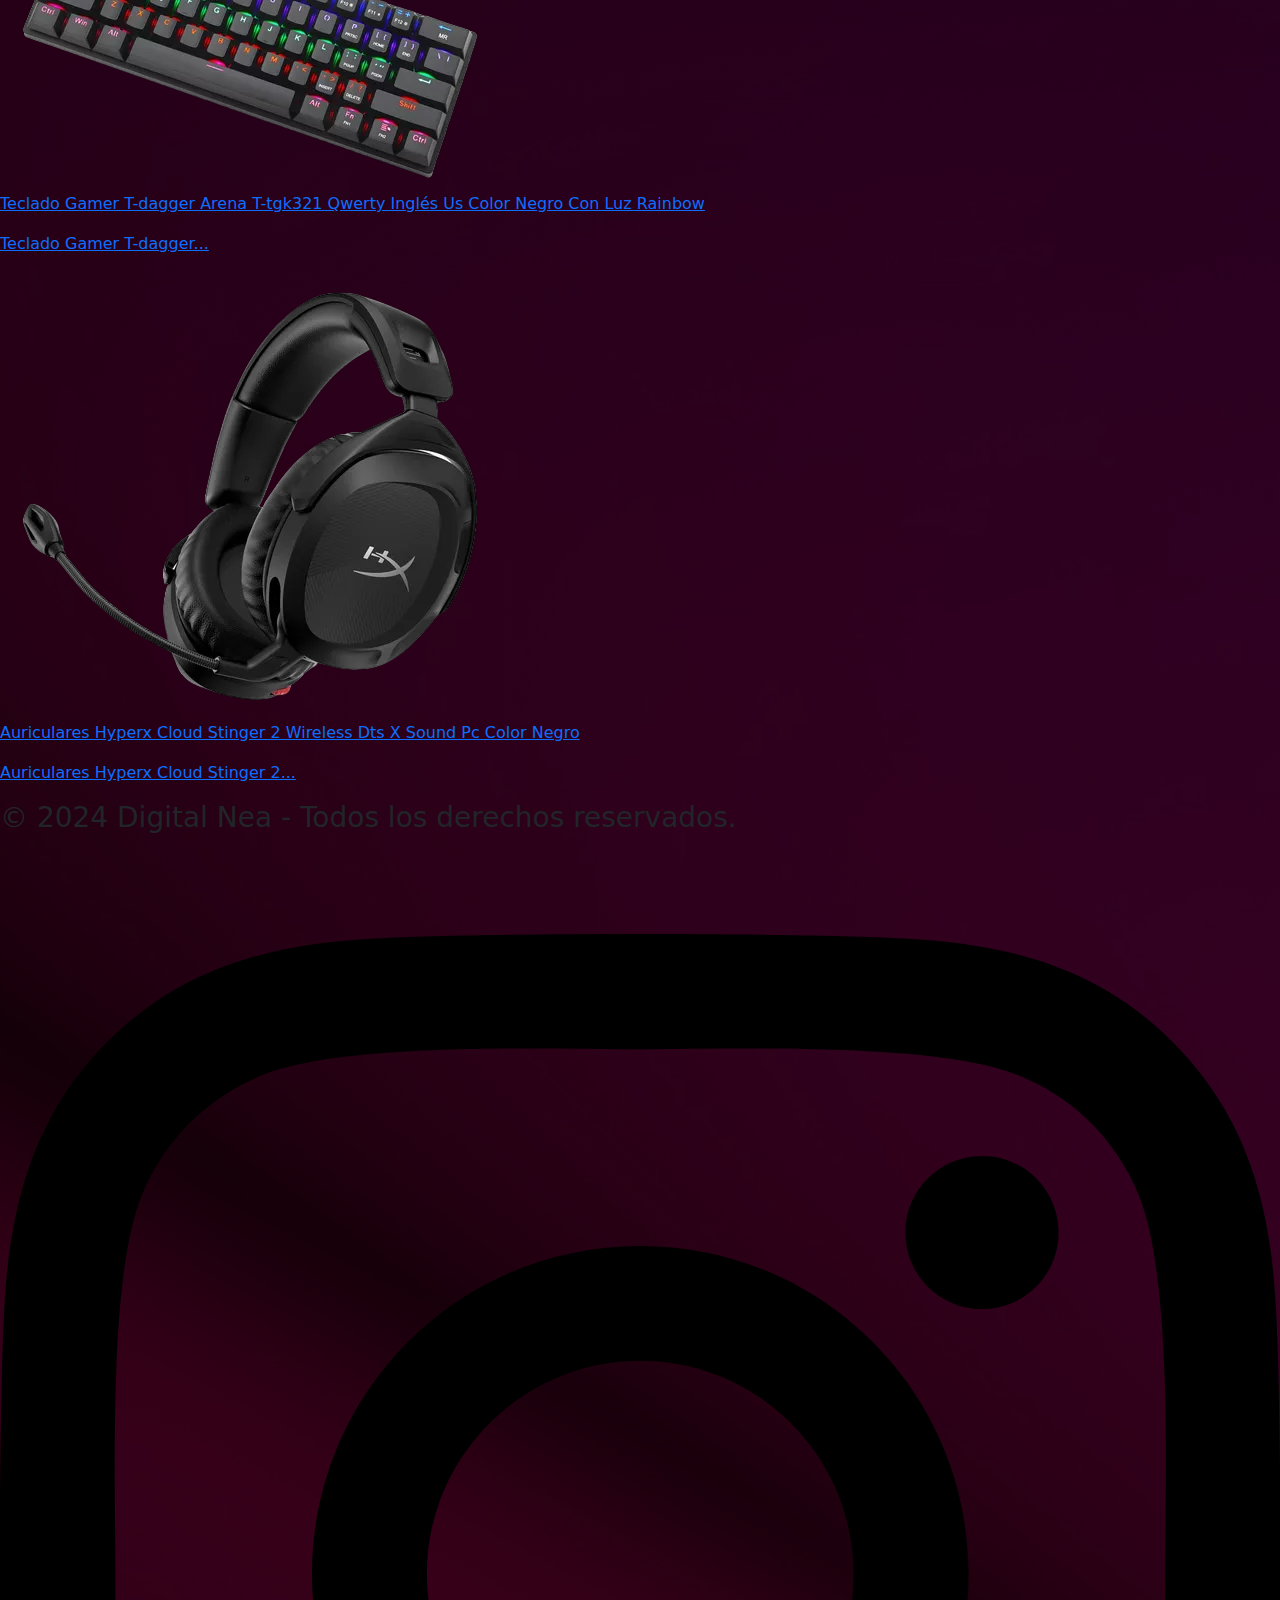
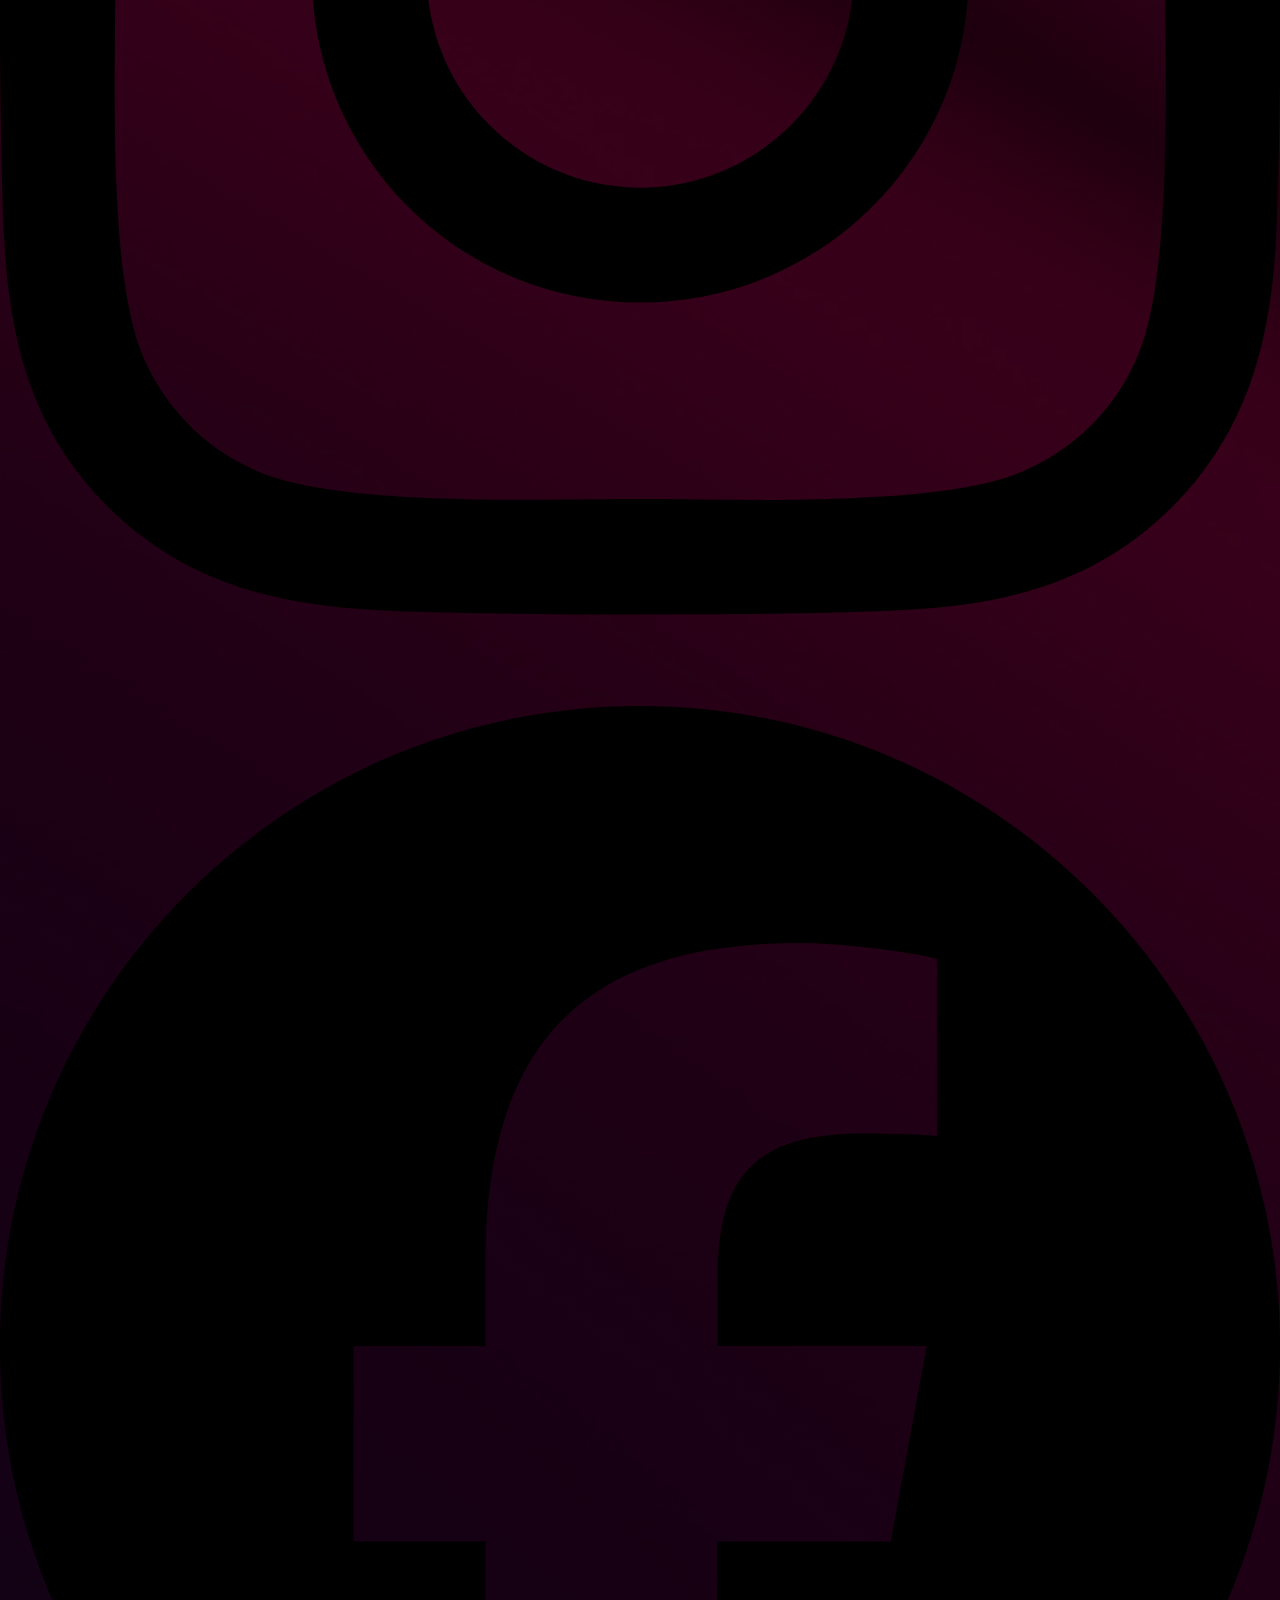
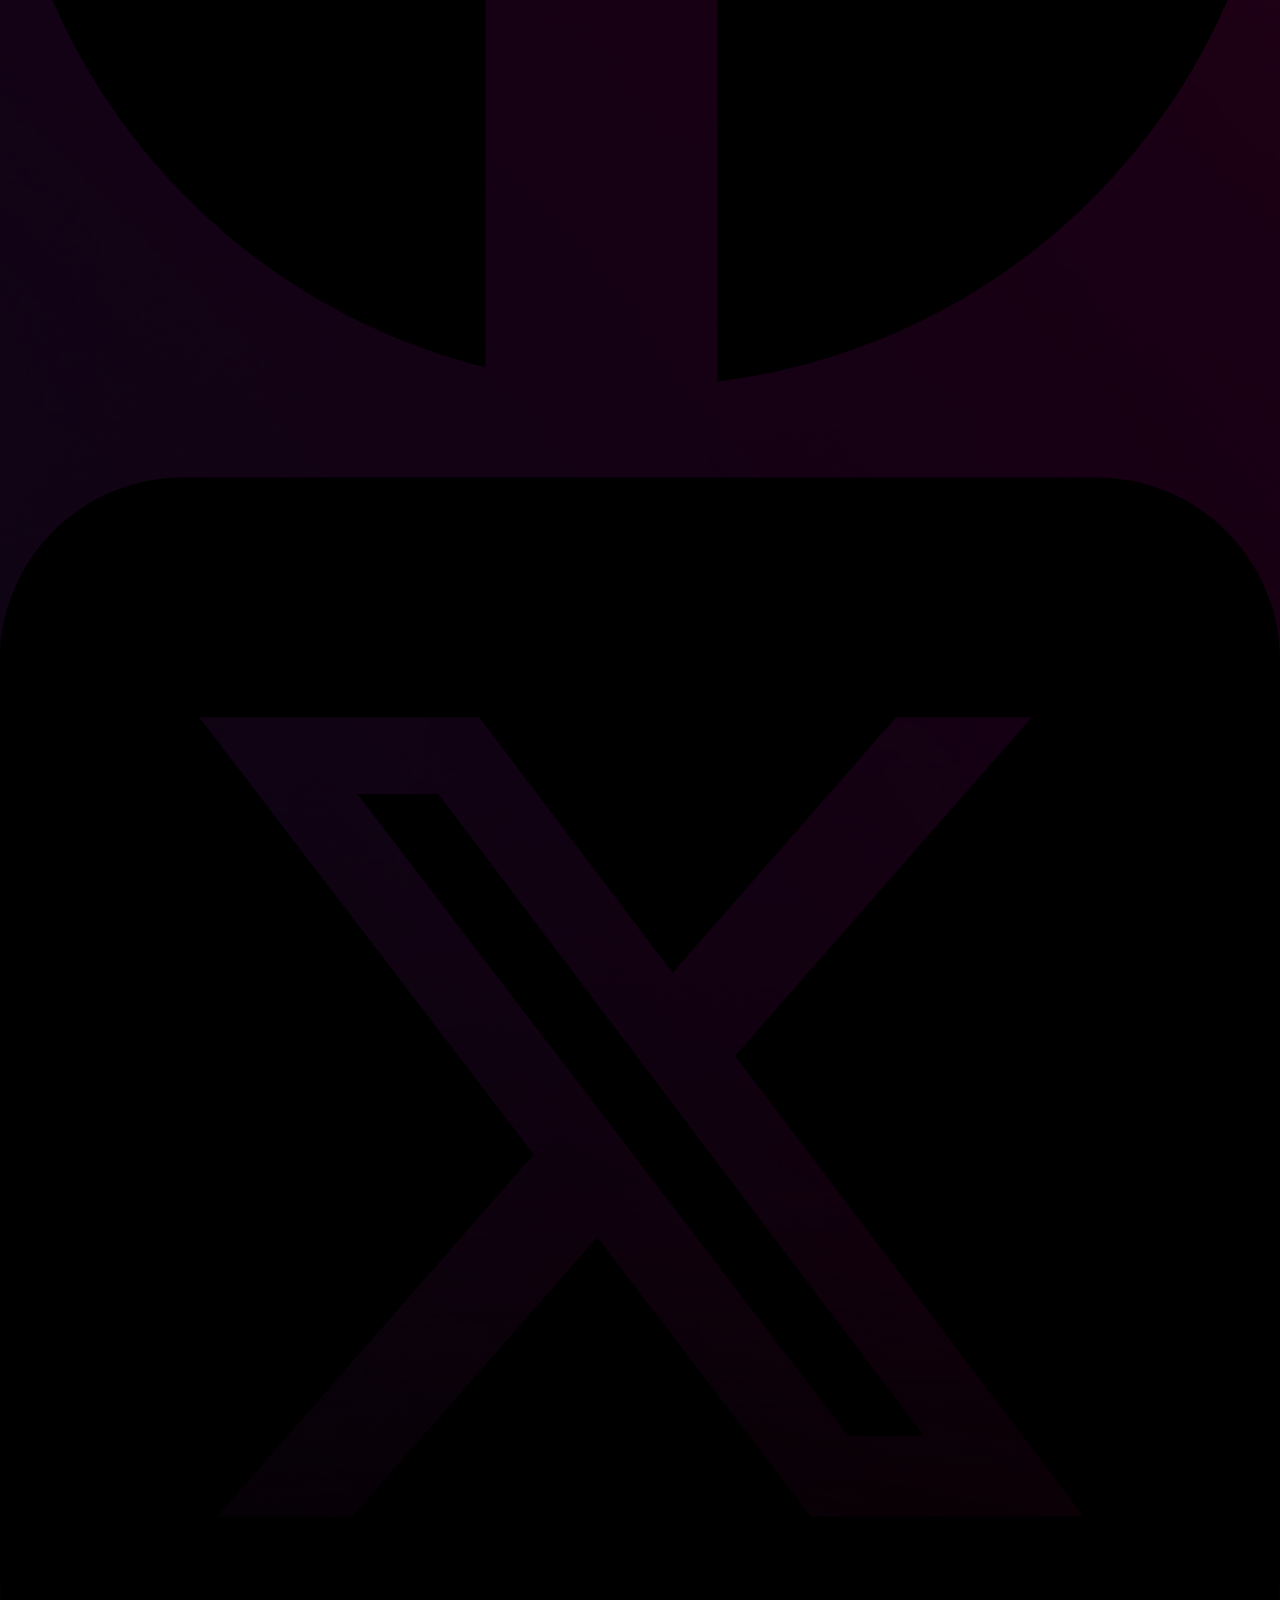
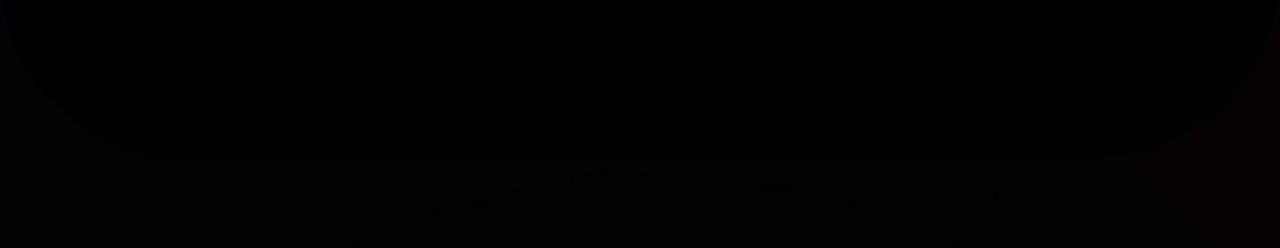
==== commit 019cb8a0: "carga inicial" ====
--- a/index.html
+++ b/index.html
@@ -4,39 +4,42 @@
 <head>
     <meta charset="UTF-8">
     <meta name="viewport" content="width=device-width, initial-scale=1.0">
-    <title>Productos Tecnológicos - Digital Nea</title>
-    <meta name="description" content="Descubre las últimas noticias sobre Esports y nuestros productos tecnológicos en Digital Nea. Encuentra notebooks, periféricos y más.">
+    <title>Digital Nea</title>
     <link rel="stylesheet" href="./css/styles.css">
     <link rel="icon" type="image/png" href="./img/logo posta.png">
-    <link href="https://cdn.jsdelivr.net/npm/bootstrap@5.3.3/dist/css/bootstrap.min.css" rel="stylesheet" integrity="sha384-QWTKZyjpPEjISv5WaRU9OFeRpok6YctnYmDr5pNlyT2bRjXh0JMhjY6hW+ALEwIH" crossorigin="anonymous">
+    <link href="https://cdn.jsdelivr.net/npm/bootstrap@5.3.3/dist/css/bootstrap.min.css" rel="stylesheet"
+        integrity="sha384-QWTKZyjpPEjISv5WaRU9OFeRpok6YctnYmDr5pNlyT2bRjXh0JMhjY6hW+ALEwIH" crossorigin="anonymous">
 </head>
 
 <body>
+
     <!-- Encabezado -->
     <header class="encabezado">
         <!-- Navbar -->
-        <nav class="navbar-custom">
-            <a href="./index.html" class="logo-link">
-                <img src="./img/logo posta-modified.png" alt="logo Digital Nea" class="logo">
-            </a>
-            <ul class="nav-links">
-                <li><a href="./index.html" class="texto-nav">INICIO</a></li>
-                <li><a href="./html/productos.html" class="texto-nav">PRODUCTOS</a></li>
-                <li><a href="./html/nosotros.html" class="texto-nav">NOSOTROS</a></li>
-                <li><a href="./html/sucursales.html" class="texto-nav">SUCURSALES</a></li>
-                <li><a href="./html/login.html" class="texto-nav">LOGIN</a></li>
-            </ul>
-            <div class="contenedor-icon">
-                <svg xmlns="http://www.w3.org/2000/svg" fill="none" viewBox="0 0 24 24" stroke-width="1.5" stroke="currentColor" class="size-6">
-                    <path stroke-linecap="round" stroke-linejoin="round" d="M15.75 10.5V6a3.75 3.75 0 1 0-7.5 0v4.5m11.356-1.993 1.263 12c.07.665-.45 1.243-1.119 1.243H4.25a1.125 1.125 0 0 1-1.12-1.243l1.264-12A1.125 1.125 0 0 1 5.513 7.5h12.974c.576 0 1.059.435 1.119 1.007ZM8.625 10.5a.375.375 0 1 1-.75 0 .375.375 0 0 1 .75 0Zm7.5 0a.375.375 0 1 1-.75 0 .375.375 0 0 1 .75 0Z" />
-                </svg>
-            </div>
-        </nav>
+    <nav class="navbar-custom">
+        <a href="./index.html" class="logo-link">
+            <img src="./img/logo posta-modified.png" alt="logo" class="logo">
+        </a>
+        <ul class="nav-links">
+            <li><a href="./index.html" class="texto-nav">INICIO</a></li>
+            <li><a href="./html/productos.html" class="texto-nav">PRODUCTOS</a></li>
+            <li><a href="./html/nosotros.html" class="texto-nav">NOSOTROS</a></li>
+            <li><a href="./html/sucursales.html" class="texto-nav">SUCURSALES</a></li>
+            <li><a href="./html/login.html" class="texto-nav">LOGIN</a></li>
+        </ul>
+        <div class="contenedor-icon">
+            <svg xmlns="http://www.w3.org/2000/svg" fill="none" viewBox="0 0 24 24" stroke-width="1.5"
+                stroke="currentColor" class="size-6">
+                <path stroke-linecap="round" stroke-linejoin="round"
+                    d="M15.75 10.5V6a3.75 3.75 0 1 0-7.5 0v4.5m11.356-1.993 1.263 12c.07.665-.45 1.243-1.119 1.243H4.25a1.125 1.125 0 0 1-1.12-1.243l1.264-12A1.125 1.125 0 0 1 5.513 7.5h12.974c.576 0 1.059.435 1.119 1.007ZM8.625 10.5a.375.375 0 1 1-.75 0 .375.375 0 0 1 .75 0Zm7.5 0a.375.375 0 1 1-.75 0 .375.375 0 0 1 .75 0Z" />
+            </svg>
+        </div>
+    </nav>
     </header>
 
     <!-- Contenido principal -->
     <main>
-        <!-- icono de WhatsApp flotante -->
+        <!-- icono de whatsap flotante -->
         <a href="https://web.whatsapp.com/" class="wspfloat" target="_blank">
             <img src="./img/whatsapp_3670051.png" alt="whatsapp">
         </a>
@@ -45,44 +48,49 @@
         <!-- Carrusel -->
         <div id="carouselExampleCaptions" class="carousel slide">
             <div class="carousel-indicators">
-                <button type="button" data-bs-target="#carouselExampleCaptions" data-bs-slide-to="0" class="active" aria-current="true" aria-label="Slide 1"></button>
-                <button type="button" data-bs-target="#carouselExampleCaptions" data-bs-slide-to="1" aria-label="Slide 2"></button>
-                <button type="button" data-bs-target="#carouselExampleCaptions" data-bs-slide-to="2" aria-label="Slide 3"></button>
+                <button type="button" data-bs-target="#carouselExampleCaptions" data-bs-slide-to="0" class="active"
+                    aria-current="true" aria-label="Slide 1"></button>
+                <button type="button" data-bs-target="#carouselExampleCaptions" data-bs-slide-to="1"
+                    aria-label="Slide 2"></button>
+                <button type="button" data-bs-target="#carouselExampleCaptions" data-bs-slide-to="2"
+                    aria-label="Slide 3"></button>
             </div>
             <div class="carousel-inner">
                 <div class="carousel-item active">
                     <a href="https://www.mediavida.com/foro/counterstrike/ultimate-jks-llegan-liquid-para-ser-nuevos-awper-rifler-712793" target="_blank">
-                        <img src="./img/awper liquid.avif" class="d-block w-100" alt="AWPer de Liquid en Esports" loading="lazy">
-                        <div class="carousel-caption d-none d-md-block">
-                            <h5>Liquid finalmente tiene un gran AWPer y no tiene intención de volver atrás.</h5>
-                            <p>Team Liquid se sometió a una renovación importante de cara a la temporada competitiva de 2022. Si bien el equipo no ha obtenido grandes resultados hasta el momento, todos los jugadores parecen estar disfrutando de su tiempo juntos y mejorando con cada torneo que pasa.</p>
-                        </div>
-                    </a>
+                    <img src="./img/awper liquid.avif" class="d-block w-100" alt="...">
+                    <div class="carousel-caption d-none d-md-block">
+                        <h5>Liquid finalmente tiene un gran AWPer y no tiene intención de volver atrás.</h5>
+                        <p>Team Liquid se sometió a una renovación importante de cara a la temporada competitiva de 2022. Si bien el equipo no ha obtenido grandes resultados hasta el momento, todos los jugadores parecen estar disfrutando de su tiempo juntos y mejorando con cada torneo que pasa.</p>
+                    </div>
+                </a>
                 </div>
                 <div class="carousel-item">
                     <a href="https://culturageek.com.ar/esports-repaso-por-los-principales-torneos-y-definiciones-que-tendremos-en-la-segunda-mitad-de-2024/" target="_blank">
-                        <img src="./img/esports-world-cup.webp" class="d-block w-100" alt="Esports World Cup 2024" loading="lazy">
-                        <div class="carousel-caption d-none d-md-block">
-                            <h5>Esports: repaso por los principales torneos y definiciones que tendremos en la segunda mitad de 2024</h5>
-                            <p>Como cada año, el plano de esports crece gracias a las diferentes propuestas competitivas que nos acercan las distintas disciplinas que lo conforman. Ahora bien, a través de esta nota repasaremos los torneos de League of Legends, Valorant, FC 24, Counter Strike 2 y la esperada Esports World Cup que llegarán en lo que resta de 2024.</p>
-                        </div>
-                    </a>
+                    <img src="./img/esports-world-cup.webp" class="d-block w-100" alt="...">
+                    <div class="carousel-caption d-none d-md-block">
+                        <h5>Esports: repaso por los principales torneos y definiciones que tendremos en la segunda mitad de 2024</h5>
+                        <p>Como cada año, el plano de esports crece gracias a las diferentes propuestas competitivas que nos acercan las distintas disciplinas que lo conforman. Ahora bien, a través de esta nota repasaremos los torneos de League of Legends, Valorant, FC 24, Counter Strike 2 y la esperada Esports World Cup que llegarán en lo que resta de 2024.</p>
+                    </div>
+                </a>
                 </div>
                 <div class="carousel-item">
                     <a href="https://www.counter-strike.net/cs2?l=spanish" target="_blank">
-                        <img src="./img/testy-counter-strike-2.jpg" class="d-block w-100" alt="Counter-Strike 2" loading="lazy">
-                        <div class="carousel-caption d-none d-md-block">
-                            <h5>¡LA PRÓXIMA ERA DE COUNTER‑STRIKE YA ESTÁ AQUÍ!</h5>
-                            <p>Counter‑Strike 2 es el avance técnico más importante en la historia de esta franquicia y nos permitirá seguir incorporando características y actualizaciones durante muchos años.</p>
-                        </div>
-                    </a>
+                    <img src="./img/testy-counter-strike-2.jpg" class="d-block w-100" alt="...">
+                    <div class="carousel-caption d-none d-md-block">
+                        <h5>¡LA PRÓXIMA ERA DE COUNTER‑STRIKE YA ESTÁ AQUÍ!</h5>
+                        <p>Counter‑Strike 2 es el avance técnico más importante en la historia de esta franquicia y nos permitirá seguir incorporando características y actualizaciones durante muchos años.</p>
+                    </div>
+                </a>
                 </div>
             </div>
-            <button class="carousel-control-prev" type="button" data-bs-target="#carouselExampleCaptions" data-bs-slide="prev">
+            <button class="carousel-control-prev" type="button" data-bs-target="#carouselExampleCaptions"
+                data-bs-slide="prev">
                 <span class="carousel-control-prev-icon" aria-hidden="true"></span>
                 <span class="visually-hidden">Previous</span>
             </button>
-            <button class="carousel-control-next" type="button" data-bs-target="#carouselExampleCaptions" data-bs-slide="next">
+            <button class="carousel-control-next" type="button" data-bs-target="#carouselExampleCaptions"
+                data-bs-slide="next">
                 <span class="carousel-control-next-icon" aria-hidden="true"></span>
                 <span class="visually-hidden">Next</span>
             </button>
@@ -92,45 +100,53 @@
         <section class="mini-tienda">
             <h2 class="titulo-minitienda">Productos</h2>
             <a href="./html/productos.html">
-                <button type="submit" class="ver-mas">Ver Más...</button>
+                <button type="submit" class="ver-mas">Ver Mas...</button>
             </a>
             <div class="productos">
                 <div class="producto">
-                    <a href="https://www.laanonimaonline.com/notebook-exo-14-1-celeron-4gb-64gb-ssd-w11-smart-xr1/art_45202/?gad_source=1&gclid=Cj0KCQjwvb-zBhCmARIsAAfUI2voj0_NpuvIMr9H_sX2PYxCZsXO9YLeq9J7R-i8Vh25_GKTvv9W8RsaAhZMEALw_wcB" target="_blank">
-                        <img src="./img/Producto Netbook-Photoroom.png" alt="Notebook Exo Smart Celeron N4020 14.1 4gb 128 Ssd" loading="lazy">
+                    <a href="https://www.laanonimaonline.com/notebook-exo-14-1-celeron-4gb-64gb-ssd-w11-smart-xr1/art_45202/?gad_source=1&gclid=Cj0KCQjwvb-zBhCmARIsAAfUI2voj0_NpuvIMr9H_sX2PYxCZsXO9YLeq9J7R-i8Vh25_GKTvv9W8RsaAhZMEALw_wcB"
+                        target="_blank">
+                        <img src="./img/Producto Netbook-Photoroom.png" alt="Foto De Producto">
                         <p>Notebook Exo Smart Celeron N4020 14.1 4gb 128 Ssd</p>
                         <p class="producto-vista-celular">Notebook Exo Smart..</p>
                     </a>
                 </div>
                 <div class="producto">
-                    <a href="https://www.megatone.net/producto/notebook-lenovo-ideapad-1-amd-ryzen-5-7520u-8gb-ram-512gb-ssd-156-full-hd-win11-cloud-grey_MKT0091OVE/?gad_source=1&gclid=Cj0KCQjwvb-zBhCmARIsAAfUI2snAw2DNuHsk8iINbw9vrWIHLcPkSLHbwFS4l22e-5-nwVHUD0m4ywaAnkKEALw_wcB" target="_blank">
-                        <img class="imgproducto" src="./img/netbook-Photoroom.png" alt="Notebook Lenovo Ideapad 1 Amd Ryzen 5 5500u 8gb De Ram 512gb Ssd" loading="lazy">
-                        <p>Notebook Lenovo Ideapad 1 Amd Ryzen 5 5500u 8gb De Ram 512gb Ssd, Amd Radeon Graphics, 1920px X 1080px, Español Latinoamérica, Windows 11 Home</p>
+                    <a href="https://www.megatone.net/producto/notebook-lenovo-ideapad-1-amd-ryzen-5-7520u-8gb-ram-512gb-ssd-156-full-hd-win11-cloud-grey_MKT0091OVE/?gad_source=1&gclid=Cj0KCQjwvb-zBhCmARIsAAfUI2snAw2DNuHsk8iINbw9vrWIHLcPkSLHbwFS4l22e-5-nwVHUD0m4ywaAnkKEALw_wcB"
+                        target="_blank">
+                        <img class="imgproducto" src="./img/netbook-Photoroom.png" alt="Foto De Producto">
+                        <p>Notebook Lenovo Ideapad 1 Amd Ryzen 5 5500u 8gb De Ram 512gb Ssd, Amd Radeon Graphics, 1920px
+                            X
+                            1080px, Español Latinoamérica, Windows 11 Home</p>
                         <p class="producto-vista-celular">Notebook Lenovo...</p>
                     </a>
+
                 </div>
                 <div class="producto">
-                    <a href="https://spacegamer.com.ar/178316-perifericos-hyperx-mouse-pad-gamer-hyperx-fury-s-pro-xl-90x42cm" target="_blank">
-                        <img src="./img/mousepad hyperx-Photoroom.png" alt="Mouse Pad Gamer Hyperx Fury S Pro XL 90x42Cm" loading="lazy">
+                    <a href="https://spacegamer.com.ar/178316-perifericos-hyperx-mouse-pad-gamer-hyperx-fury-s-pro-xl-90x42cm"
+                        target="_blank">
+                        <img src="./img/mousepad hyperx-Photoroom.png" alt="Foto De Producto">
                         <p>Mouse Pad Gamer Hyperx Fury S Pro XL 90x42Cm</p>
                         <p class="producto-vista-celular">Mouse Pad Gamer Hyperx...</p>
                     </a>
                 </div>
                 <div class="producto">
                     <a href="https://www.mercadolibre.com.ar/teclado-gamer-t-dagger-arena-t-tgk321-qwerty-ingles-us-color-negro-con-luz-rainbow/p/MLA18716558?matt_tool=38087446&utm_source=google_shopping&utm_medium=organic&item_id=MLA1120431018&from=gshop" target="_blank">
-                        <img src="./img/Teclado-Photoroom.png" alt="Teclado Gamer T-dagger Arena T-tgk321 Qwerty Inglés Us Color Negro Con Luz Rainbow" loading="lazy">
+                        <img src="./img/Teclado-Photoroom.png" alt="Foto De Producto">
                         <p>Teclado Gamer T-dagger Arena T-tgk321 Qwerty Inglés Us Color Negro Con Luz Rainbow</p>
                         <p class="producto-vista-celular">Teclado Gamer T-dagger...</p>
                     </a>
                 </div>
                 <div class="producto">
-                    <a href="https://www.integradosargentinos.com/MLA-1590760298-auriculares-gamer-hyperx-cloud-stinger-2-negro-_JM?variation=180964381051&gad_source=1&gclid=Cj0KCQjwvb-zBhCmARIsAAfUI2tUKyt7cPF35Yp0fRBbQpgFZHb4ntAZcWLkUG-eFlCaQsn8LUG4OkkaAsMTEALw_wcB" target="_blank">
-                        <img src="./img/auriculares-Photoroom.png" alt="Auriculares Hyperx Cloud Stinger 2 Wireless Dts X Sound Pc Color Negro" loading="lazy">
+                    <a href="https://www.integradosargentinos.com/MLA-1590760298-auriculares-gamer-hyperx-cloud-stinger-2-negro-_JM?variation=180964381051&gad_source=1&gclid=Cj0KCQjwvb-zBhCmARIsAAfUI2tUKyt7cPF35Yp0fRBbQpgFZHb4ntAZcWLkUG-eFlCaQsn8LUG4OkkaAsMTEALw_wcB"
+                        target="_blank">
+                        <img src="./img/auriculares-Photoroom.png" alt="Foto De Producto">
                         <p>Auriculares Hyperx Cloud Stinger 2 Wireless Dts X Sound Pc Color Negro</p>
                         <p class="producto-vista-celular">Auriculares Hyperx Cloud Stinger 2...</p>
                     </a>
                 </div>
             </div>
+
         </section>
     </main>
 
@@ -138,14 +154,19 @@
     <footer>
         <h3 class="derechos-footer">© 2024 Digital Nea - Todos los derechos reservados.</h3>
         <div class="redes-sociales">
-            <a href="https://www.instagram.com/" class="red-social-link" target="_blank"> <img src="./img/instagram-brands-solid.svg" alt="Instagram"></a>
-            <a href="https://www.facebook.com/" class="red-social-link" target="_blank"><img src="./img/facebook-brands-solid.svg" alt="Facebook"></a>
-            <a href="https://x.com/home" class="red-social-link" target="_blank"><img src="./img/square-x-twitter-brands-solid.svg" alt="Twitter"></a>
+            <a href="https://www.instagram.com/" class="red-social-link" target="_blank"> <img
+                    src="./img/instagram-brands-solid.svg" alt=""></a>
+            <a href="https://www.facebook.com/" class="red-social-link" target="_blank"><img
+                    src="./img/facebook-brands-solid.svg" alt=""></a>
+            <a href="https://x.com/home" class="red-social-link" target="_blank"><img
+                    src="./img/square-x-twitter-brands-solid.svg" alt=""></a>
         </div>
     </footer>
+    <!-- JavaScript de Bootstrap y Popper.js (requeridos) -->
+    <script src="https://cdn.jsdelivr.net/npm/bootstrap@5.3.3/dist/js/bootstrap.bundle.min.js"
+        integrity="sha384-YvpcrYf0tY3lHB60NNkmXc5s9fDVZLESaAA55NDzOxhy9GkcIdslK1eN7N6jIeHz"
+        crossorigin="anonymous"></script>
 
-    <!-- JavaScript de Bootstrap y Popper.js (requeridos) -->
-    <script src="https://cdn.jsdelivr.net/npm/bootstrap@5.3.3/dist/js/bootstrap.bundle.min.js" integrity="sha384-YvpcrYf0tY3lHB60NNkmXc5s9fDVZLESaAA55NDzOxhy9GkcIdslK1eN7N6jIeHz" crossorigin="anonymous"></script>
 </body>
 
-</html>
+</html>--- a/css/styles.css
+++ b/css/styles.css
@@ -1 +1,104 @@
-/*# sourceMappingURL=styles.css.map */+@charset "UTF-8";
+@import url("https://fonts.googleapis.com/css2?family=Roboto:ital,wght@0,100;0,300;0,400;0,500;0,700;0,900;1,100;1,300;1,400;1,500;1,700;1,900&display=swap");
+body {
+  margin: 0;
+  padding: 0;
+  box-sizing: border-box;
+  font-family: "Roboto", sans-serif;
+  text-decoration: none;
+  list-style: none;
+  background-image: linear-gradient(rgba(0, 0, 0, 0.75), rgba(0, 0, 0, 0.75)), url(../img/lineas-neon-brillando-abstracto_7680x4320_xtrafondos.com.jpg);
+  background-size: cover;
+  background-repeat: no-repeat;
+  background-position: center;
+  color: rgb(255, 255, 255);
+  z-index: -1;
+  position: relative;
+  overflow-x: hidden;
+}
+
+@media (max-width: 1023px) {
+  /* header */
+  .navbar-custom {
+    height: auto;
+    flex-direction: column;
+    text-align: center;
+    -webkit-overflow-scrolling: touch;
+    overflow-x: auto;
+    white-space: nowrap;
+  }
+  .nav-links {
+    margin-left: auto !important;
+  }
+  ul li {
+    padding: 0 0px !important;
+  }
+  .size-6 {
+    display: none;
+  }
+  .contenedor-login {
+    width: 90%;
+    padding-left: 90px;
+    padding-right: 90px;
+  }
+  .button-login,
+  .input-contenedor {
+    max-width: 250px;
+  }
+  .contenedor-items {
+    grid-template-columns: 1fr 1fr !important;
+    gap: 0px !important;
+  }
+  .producto-vista-celular {
+    opacity: 1 !important;
+  }
+  .producto p {
+    opacity: 0;
+  }
+}
+/* navbar */
+/* Estilos para el logo */
+.logo-link {
+  display: inline-block;
+}
+
+.logo {
+  width: 100px;
+  height: auto;
+  filter: drop-shadow(0 2px 4px rgba(124, 9, 255, 0.445));
+  transition: transform 0.3s ease;
+}
+.logo:hover {
+  transform: scale(1.1);
+}
+
+/* Estilos para la lista de navegación */
+.nav-links {
+  list-style-type: none;
+  display: flex;
+  gap: 20px;
+  margin: 0;
+  padding: 0;
+}
+.nav-links li {
+  padding: 0 15px;
+}
+.nav-links a {
+  color: white;
+  text-decoration: none;
+  transition: color 0.3s ease;
+}
+
+.texto-nav:hover {
+  color: #ff09ca;
+  text-shadow: 0 0 15px rgba(183, 0, 255, 0.8), 0 0 20px rgba(183, 0, 255, 0.6), 0 0 25px rgba(183, 0, 255, 0.4);
+}
+
+/* Estilos para el carrito*/
+.size-6 {
+  width: 40px;
+  height: 70px;
+  color: #ffffff;
+}
+
+/*# sourceMappingURL=styles.css.map */
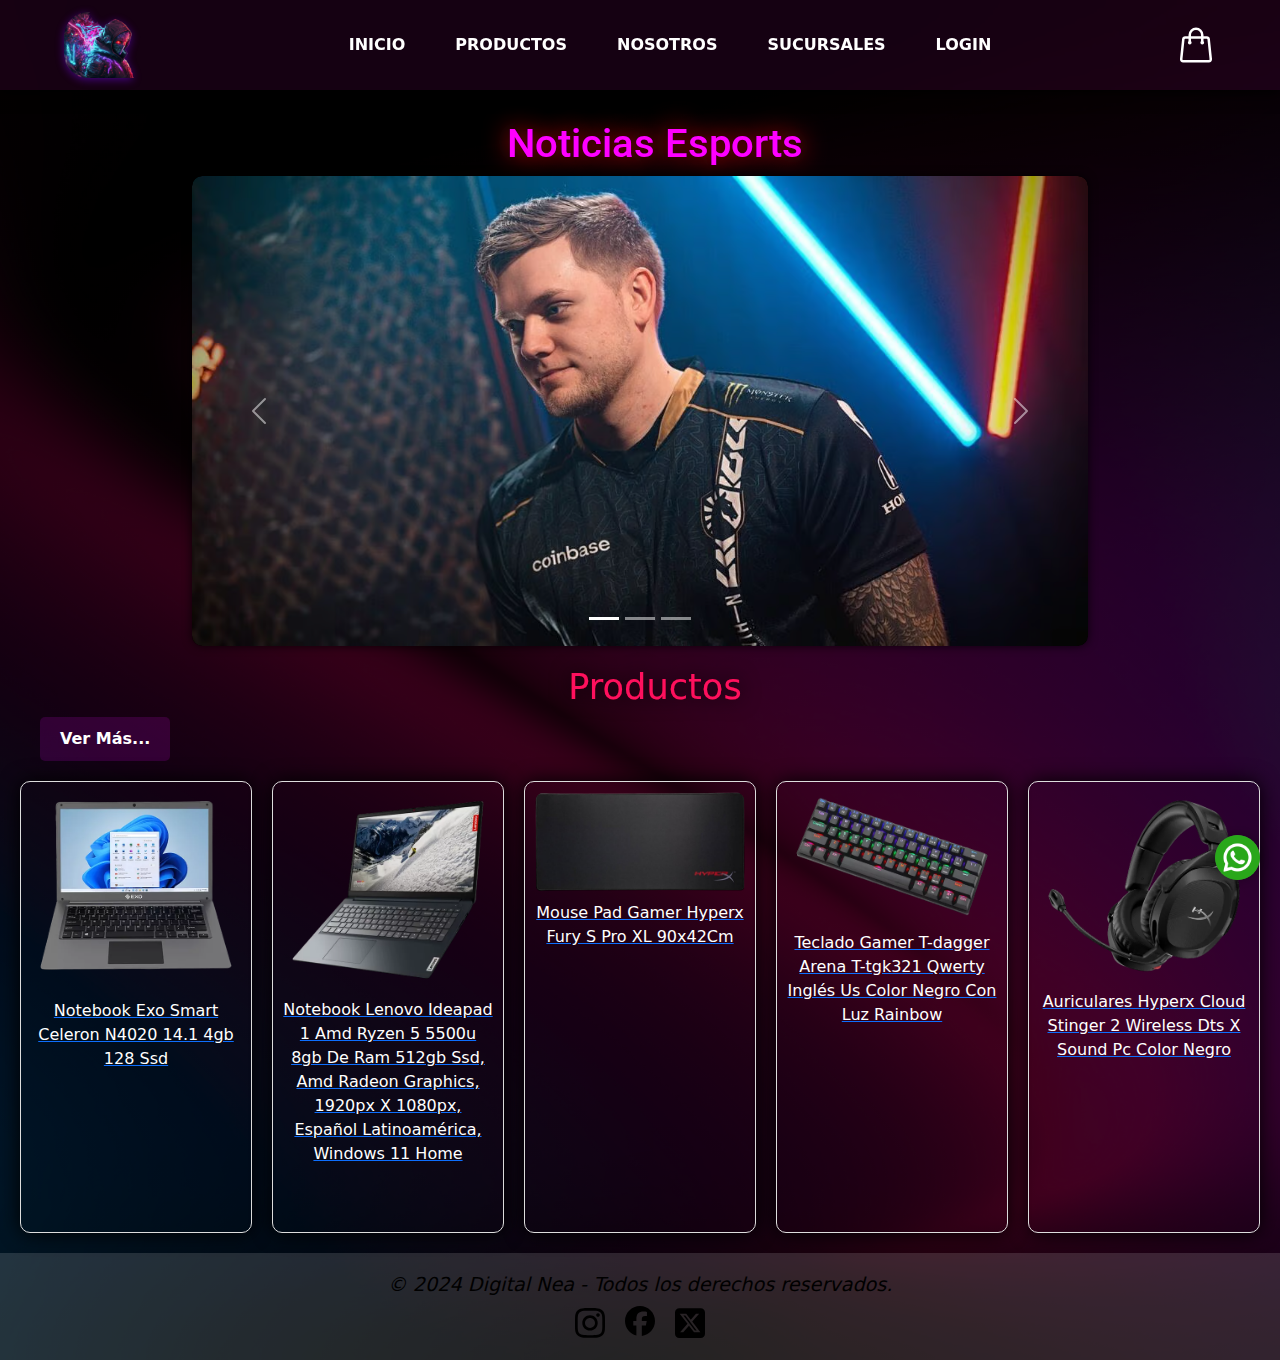
==== commit b91c14ff: "carga inicial" ====
--- a/index.html
+++ b/index.html
@@ -4,42 +4,39 @@
 <head>
     <meta charset="UTF-8">
     <meta name="viewport" content="width=device-width, initial-scale=1.0">
-    <title>Digital Nea</title>
+    <title>Home - Digital Nea</title>
+    <meta name="description" content="Descubre las últimas noticias sobre Esports y nuestros productos tecnológicos en Digital Nea. Encuentra notebooks, periféricos y más.">
     <link rel="stylesheet" href="./css/styles.css">
     <link rel="icon" type="image/png" href="./img/logo posta.png">
-    <link href="https://cdn.jsdelivr.net/npm/bootstrap@5.3.3/dist/css/bootstrap.min.css" rel="stylesheet"
-        integrity="sha384-QWTKZyjpPEjISv5WaRU9OFeRpok6YctnYmDr5pNlyT2bRjXh0JMhjY6hW+ALEwIH" crossorigin="anonymous">
+    <link href="https://cdn.jsdelivr.net/npm/bootstrap@5.3.3/dist/css/bootstrap.min.css" rel="stylesheet" integrity="sha384-QWTKZyjpPEjISv5WaRU9OFeRpok6YctnYmDr5pNlyT2bRjXh0JMhjY6hW+ALEwIH" crossorigin="anonymous">
 </head>
 
 <body>
-
     <!-- Encabezado -->
     <header class="encabezado">
         <!-- Navbar -->
-    <nav class="navbar-custom">
-        <a href="./index.html" class="logo-link">
-            <img src="./img/logo posta-modified.png" alt="logo" class="logo">
-        </a>
-        <ul class="nav-links">
-            <li><a href="./index.html" class="texto-nav">INICIO</a></li>
-            <li><a href="./html/productos.html" class="texto-nav">PRODUCTOS</a></li>
-            <li><a href="./html/nosotros.html" class="texto-nav">NOSOTROS</a></li>
-            <li><a href="./html/sucursales.html" class="texto-nav">SUCURSALES</a></li>
-            <li><a href="./html/login.html" class="texto-nav">LOGIN</a></li>
-        </ul>
-        <div class="contenedor-icon">
-            <svg xmlns="http://www.w3.org/2000/svg" fill="none" viewBox="0 0 24 24" stroke-width="1.5"
-                stroke="currentColor" class="size-6">
-                <path stroke-linecap="round" stroke-linejoin="round"
-                    d="M15.75 10.5V6a3.75 3.75 0 1 0-7.5 0v4.5m11.356-1.993 1.263 12c.07.665-.45 1.243-1.119 1.243H4.25a1.125 1.125 0 0 1-1.12-1.243l1.264-12A1.125 1.125 0 0 1 5.513 7.5h12.974c.576 0 1.059.435 1.119 1.007ZM8.625 10.5a.375.375 0 1 1-.75 0 .375.375 0 0 1 .75 0Zm7.5 0a.375.375 0 1 1-.75 0 .375.375 0 0 1 .75 0Z" />
-            </svg>
-        </div>
-    </nav>
+        <nav class="navbar-custom">
+            <a href="./index.html" class="logo-link">
+                <img src="./img/logo posta-modified.png" alt="logo Digital Nea" class="logo">
+            </a>
+            <ul class="nav-links">
+                <li><a href="./index.html" class="texto-nav">INICIO</a></li>
+                <li><a href="./html/productos.html" class="texto-nav">PRODUCTOS</a></li>
+                <li><a href="./html/nosotros.html" class="texto-nav">NOSOTROS</a></li>
+                <li><a href="./html/sucursales.html" class="texto-nav">SUCURSALES</a></li>
+                <li><a href="./html/login.html" class="texto-nav">LOGIN</a></li>
+            </ul>
+            <div class="contenedor-icon">
+                <svg xmlns="http://www.w3.org/2000/svg" fill="none" viewBox="0 0 24 24" stroke-width="1.5" stroke="currentColor" class="size-6">
+                    <path stroke-linecap="round" stroke-linejoin="round" d="M15.75 10.5V6a3.75 3.75 0 1 0-7.5 0v4.5m11.356-1.993 1.263 12c.07.665-.45 1.243-1.119 1.243H4.25a1.125 1.125 0 0 1-1.12-1.243l1.264-12A1.125 1.125 0 0 1 5.513 7.5h12.974c.576 0 1.059.435 1.119 1.007ZM8.625 10.5a.375.375 0 1 1-.75 0 .375.375 0 0 1 .75 0Zm7.5 0a.375.375 0 1 1-.75 0 .375.375 0 0 1 .75 0Z" />
+                </svg>
+            </div>
+        </nav>
     </header>
 
     <!-- Contenido principal -->
     <main>
-        <!-- icono de whatsap flotante -->
+        <!-- icono de WhatsApp flotante -->
         <a href="https://web.whatsapp.com/" class="wspfloat" target="_blank">
             <img src="./img/whatsapp_3670051.png" alt="whatsapp">
         </a>
@@ -48,49 +45,44 @@
         <!-- Carrusel -->
         <div id="carouselExampleCaptions" class="carousel slide">
             <div class="carousel-indicators">
-                <button type="button" data-bs-target="#carouselExampleCaptions" data-bs-slide-to="0" class="active"
-                    aria-current="true" aria-label="Slide 1"></button>
-                <button type="button" data-bs-target="#carouselExampleCaptions" data-bs-slide-to="1"
-                    aria-label="Slide 2"></button>
-                <button type="button" data-bs-target="#carouselExampleCaptions" data-bs-slide-to="2"
-                    aria-label="Slide 3"></button>
+                <button type="button" data-bs-target="#carouselExampleCaptions" data-bs-slide-to="0" class="active" aria-current="true" aria-label="Slide 1"></button>
+                <button type="button" data-bs-target="#carouselExampleCaptions" data-bs-slide-to="1" aria-label="Slide 2"></button>
+                <button type="button" data-bs-target="#carouselExampleCaptions" data-bs-slide-to="2" aria-label="Slide 3"></button>
             </div>
             <div class="carousel-inner">
                 <div class="carousel-item active">
                     <a href="https://www.mediavida.com/foro/counterstrike/ultimate-jks-llegan-liquid-para-ser-nuevos-awper-rifler-712793" target="_blank">
-                    <img src="./img/awper liquid.avif" class="d-block w-100" alt="...">
-                    <div class="carousel-caption d-none d-md-block">
-                        <h5>Liquid finalmente tiene un gran AWPer y no tiene intención de volver atrás.</h5>
-                        <p>Team Liquid se sometió a una renovación importante de cara a la temporada competitiva de 2022. Si bien el equipo no ha obtenido grandes resultados hasta el momento, todos los jugadores parecen estar disfrutando de su tiempo juntos y mejorando con cada torneo que pasa.</p>
-                    </div>
-                </a>
+                        <img src="./img/awper liquid.avif" class="d-block w-100" alt="AWPer de Liquid en Esports" loading="lazy">
+                        <div class="carousel-caption d-none d-md-block">
+                            <h5>Liquid finalmente tiene un gran AWPer y no tiene intención de volver atrás.</h5>
+                            <p>Team Liquid se sometió a una renovación importante de cara a la temporada competitiva de 2022. Si bien el equipo no ha obtenido grandes resultados hasta el momento, todos los jugadores parecen estar disfrutando de su tiempo juntos y mejorando con cada torneo que pasa.</p>
+                        </div>
+                    </a>
                 </div>
                 <div class="carousel-item">
                     <a href="https://culturageek.com.ar/esports-repaso-por-los-principales-torneos-y-definiciones-que-tendremos-en-la-segunda-mitad-de-2024/" target="_blank">
-                    <img src="./img/esports-world-cup.webp" class="d-block w-100" alt="...">
-                    <div class="carousel-caption d-none d-md-block">
-                        <h5>Esports: repaso por los principales torneos y definiciones que tendremos en la segunda mitad de 2024</h5>
-                        <p>Como cada año, el plano de esports crece gracias a las diferentes propuestas competitivas que nos acercan las distintas disciplinas que lo conforman. Ahora bien, a través de esta nota repasaremos los torneos de League of Legends, Valorant, FC 24, Counter Strike 2 y la esperada Esports World Cup que llegarán en lo que resta de 2024.</p>
-                    </div>
-                </a>
+                        <img src="./img/esports-world-cup.webp" class="d-block w-100" alt="Esports World Cup 2024" loading="lazy">
+                        <div class="carousel-caption d-none d-md-block">
+                            <h5>Esports: repaso por los principales torneos y definiciones que tendremos en la segunda mitad de 2024</h5>
+                            <p>Como cada año, el plano de esports crece gracias a las diferentes propuestas competitivas que nos acercan las distintas disciplinas que lo conforman. Ahora bien, a través de esta nota repasaremos los torneos de League of Legends, Valorant, FC 24, Counter Strike 2 y la esperada Esports World Cup que llegarán en lo que resta de 2024.</p>
+                        </div>
+                    </a>
                 </div>
                 <div class="carousel-item">
                     <a href="https://www.counter-strike.net/cs2?l=spanish" target="_blank">
-                    <img src="./img/testy-counter-strike-2.jpg" class="d-block w-100" alt="...">
-                    <div class="carousel-caption d-none d-md-block">
-                        <h5>¡LA PRÓXIMA ERA DE COUNTER‑STRIKE YA ESTÁ AQUÍ!</h5>
-                        <p>Counter‑Strike 2 es el avance técnico más importante en la historia de esta franquicia y nos permitirá seguir incorporando características y actualizaciones durante muchos años.</p>
-                    </div>
-                </a>
+                        <img src="./img/testy-counter-strike-2.jpg" class="d-block w-100" alt="Counter-Strike 2" loading="lazy">
+                        <div class="carousel-caption d-none d-md-block">
+                            <h5>¡LA PRÓXIMA ERA DE COUNTER‑STRIKE YA ESTÁ AQUÍ!</h5>
+                            <p>Counter‑Strike 2 es el avance técnico más importante en la historia de esta franquicia y nos permitirá seguir incorporando características y actualizaciones durante muchos años.</p>
+                        </div>
+                    </a>
                 </div>
             </div>
-            <button class="carousel-control-prev" type="button" data-bs-target="#carouselExampleCaptions"
-                data-bs-slide="prev">
+            <button class="carousel-control-prev" type="button" data-bs-target="#carouselExampleCaptions" data-bs-slide="prev">
                 <span class="carousel-control-prev-icon" aria-hidden="true"></span>
                 <span class="visually-hidden">Previous</span>
             </button>
-            <button class="carousel-control-next" type="button" data-bs-target="#carouselExampleCaptions"
-                data-bs-slide="next">
+            <button class="carousel-control-next" type="button" data-bs-target="#carouselExampleCaptions" data-bs-slide="next">
                 <span class="carousel-control-next-icon" aria-hidden="true"></span>
                 <span class="visually-hidden">Next</span>
             </button>
@@ -100,53 +92,45 @@
         <section class="mini-tienda">
             <h2 class="titulo-minitienda">Productos</h2>
             <a href="./html/productos.html">
-                <button type="submit" class="ver-mas">Ver Mas...</button>
+                <button type="submit" class="ver-mas">Ver Más...</button>
             </a>
             <div class="productos">
                 <div class="producto">
-                    <a href="https://www.laanonimaonline.com/notebook-exo-14-1-celeron-4gb-64gb-ssd-w11-smart-xr1/art_45202/?gad_source=1&gclid=Cj0KCQjwvb-zBhCmARIsAAfUI2voj0_NpuvIMr9H_sX2PYxCZsXO9YLeq9J7R-i8Vh25_GKTvv9W8RsaAhZMEALw_wcB"
-                        target="_blank">
-                        <img src="./img/Producto Netbook-Photoroom.png" alt="Foto De Producto">
+                    <a href="https://www.laanonimaonline.com/notebook-exo-14-1-celeron-4gb-64gb-ssd-w11-smart-xr1/art_45202/?gad_source=1&gclid=Cj0KCQjwvb-zBhCmARIsAAfUI2voj0_NpuvIMr9H_sX2PYxCZsXO9YLeq9J7R-i8Vh25_GKTvv9W8RsaAhZMEALw_wcB" target="_blank">
+                        <img src="./img/Producto Netbook-Photoroom.png" alt="Notebook Exo Smart Celeron N4020 14.1 4gb 128 Ssd" loading="lazy">
                         <p>Notebook Exo Smart Celeron N4020 14.1 4gb 128 Ssd</p>
                         <p class="producto-vista-celular">Notebook Exo Smart..</p>
                     </a>
                 </div>
                 <div class="producto">
-                    <a href="https://www.megatone.net/producto/notebook-lenovo-ideapad-1-amd-ryzen-5-7520u-8gb-ram-512gb-ssd-156-full-hd-win11-cloud-grey_MKT0091OVE/?gad_source=1&gclid=Cj0KCQjwvb-zBhCmARIsAAfUI2snAw2DNuHsk8iINbw9vrWIHLcPkSLHbwFS4l22e-5-nwVHUD0m4ywaAnkKEALw_wcB"
-                        target="_blank">
-                        <img class="imgproducto" src="./img/netbook-Photoroom.png" alt="Foto De Producto">
-                        <p>Notebook Lenovo Ideapad 1 Amd Ryzen 5 5500u 8gb De Ram 512gb Ssd, Amd Radeon Graphics, 1920px
-                            X
-                            1080px, Español Latinoamérica, Windows 11 Home</p>
+                    <a href="https://www.megatone.net/producto/notebook-lenovo-ideapad-1-amd-ryzen-5-7520u-8gb-ram-512gb-ssd-156-full-hd-win11-cloud-grey_MKT0091OVE/?gad_source=1&gclid=Cj0KCQjwvb-zBhCmARIsAAfUI2snAw2DNuHsk8iINbw9vrWIHLcPkSLHbwFS4l22e-5-nwVHUD0m4ywaAnkKEALw_wcB" target="_blank">
+                        <img class="imgproducto" src="./img/netbook-Photoroom.png" alt="Notebook Lenovo Ideapad 1 Amd Ryzen 5 5500u 8gb De Ram 512gb Ssd" loading="lazy">
+                        <p>Notebook Lenovo Ideapad 1 Amd Ryzen 5 5500u 8gb De Ram 512gb Ssd, Amd Radeon Graphics, 1920px X 1080px, Español Latinoamérica, Windows 11 Home</p>
                         <p class="producto-vista-celular">Notebook Lenovo...</p>
                     </a>
-
                 </div>
                 <div class="producto">
-                    <a href="https://spacegamer.com.ar/178316-perifericos-hyperx-mouse-pad-gamer-hyperx-fury-s-pro-xl-90x42cm"
-                        target="_blank">
-                        <img src="./img/mousepad hyperx-Photoroom.png" alt="Foto De Producto">
+                    <a href="https://spacegamer.com.ar/178316-perifericos-hyperx-mouse-pad-gamer-hyperx-fury-s-pro-xl-90x42cm" target="_blank">
+                        <img src="./img/mousepad hyperx-Photoroom.png" alt="Mouse Pad Gamer Hyperx Fury S Pro XL 90x42Cm" loading="lazy">
                         <p>Mouse Pad Gamer Hyperx Fury S Pro XL 90x42Cm</p>
                         <p class="producto-vista-celular">Mouse Pad Gamer Hyperx...</p>
                     </a>
                 </div>
                 <div class="producto">
                     <a href="https://www.mercadolibre.com.ar/teclado-gamer-t-dagger-arena-t-tgk321-qwerty-ingles-us-color-negro-con-luz-rainbow/p/MLA18716558?matt_tool=38087446&utm_source=google_shopping&utm_medium=organic&item_id=MLA1120431018&from=gshop" target="_blank">
-                        <img src="./img/Teclado-Photoroom.png" alt="Foto De Producto">
+                        <img src="./img/Teclado-Photoroom.png" alt="Teclado Gamer T-dagger Arena T-tgk321 Qwerty Inglés Us Color Negro Con Luz Rainbow" loading="lazy">
                         <p>Teclado Gamer T-dagger Arena T-tgk321 Qwerty Inglés Us Color Negro Con Luz Rainbow</p>
                         <p class="producto-vista-celular">Teclado Gamer T-dagger...</p>
                     </a>
                 </div>
                 <div class="producto">
-                    <a href="https://www.integradosargentinos.com/MLA-1590760298-auriculares-gamer-hyperx-cloud-stinger-2-negro-_JM?variation=180964381051&gad_source=1&gclid=Cj0KCQjwvb-zBhCmARIsAAfUI2tUKyt7cPF35Yp0fRBbQpgFZHb4ntAZcWLkUG-eFlCaQsn8LUG4OkkaAsMTEALw_wcB"
-                        target="_blank">
-                        <img src="./img/auriculares-Photoroom.png" alt="Foto De Producto">
+                    <a href="https://www.integradosargentinos.com/MLA-1590760298-auriculares-gamer-hyperx-cloud-stinger-2-negro-_JM?variation=180964381051&gad_source=1&gclid=Cj0KCQjwvb-zBhCmARIsAAfUI2tUKyt7cPF35Yp0fRBbQpgFZHb4ntAZcWLkUG-eFlCaQsn8LUG4OkkaAsMTEALw_wcB" target="_blank">
+                        <img src="./img/auriculares-Photoroom.png" alt="Auriculares Hyperx Cloud Stinger 2 Wireless Dts X Sound Pc Color Negro" loading="lazy">
                         <p>Auriculares Hyperx Cloud Stinger 2 Wireless Dts X Sound Pc Color Negro</p>
                         <p class="producto-vista-celular">Auriculares Hyperx Cloud Stinger 2...</p>
                     </a>
                 </div>
             </div>
-
         </section>
     </main>
 
@@ -154,19 +138,14 @@
     <footer>
         <h3 class="derechos-footer">© 2024 Digital Nea - Todos los derechos reservados.</h3>
         <div class="redes-sociales">
-            <a href="https://www.instagram.com/" class="red-social-link" target="_blank"> <img
-                    src="./img/instagram-brands-solid.svg" alt=""></a>
-            <a href="https://www.facebook.com/" class="red-social-link" target="_blank"><img
-                    src="./img/facebook-brands-solid.svg" alt=""></a>
-            <a href="https://x.com/home" class="red-social-link" target="_blank"><img
-                    src="./img/square-x-twitter-brands-solid.svg" alt=""></a>
+            <a href="https://www.instagram.com/" class="red-social-link" target="_blank"> <img src="./img/instagram-brands-solid.svg" alt="Instagram"></a>
+            <a href="https://www.facebook.com/" class="red-social-link" target="_blank"><img src="./img/facebook-brands-solid.svg" alt="Facebook"></a>
+            <a href="https://x.com/home" class="red-social-link" target="_blank"><img src="./img/square-x-twitter-brands-solid.svg" alt="Twitter"></a>
         </div>
     </footer>
+
     <!-- JavaScript de Bootstrap y Popper.js (requeridos) -->
-    <script src="https://cdn.jsdelivr.net/npm/bootstrap@5.3.3/dist/js/bootstrap.bundle.min.js"
-        integrity="sha384-YvpcrYf0tY3lHB60NNkmXc5s9fDVZLESaAA55NDzOxhy9GkcIdslK1eN7N6jIeHz"
-        crossorigin="anonymous"></script>
-
+    <script src="https://cdn.jsdelivr.net/npm/bootstrap@5.3.3/dist/js/bootstrap.bundle.min.js" integrity="sha384-YvpcrYf0tY3lHB60NNkmXc5s9fDVZLESaAA55NDzOxhy9GkcIdslK1eN7N6jIeHz" crossorigin="anonymous"></script>
 </body>
 
-</html>+</html>
--- a/css/styles.css
+++ b/css/styles.css
@@ -1,4 +1,5 @@
 @charset "UTF-8";
+/* Reset de página y estilo del body*/
 @import url("https://fonts.googleapis.com/css2?family=Roboto:ital,wght@0,100;0,300;0,400;0,500;0,700;0,900;1,100;1,300;1,400;1,500;1,700;1,900&display=swap");
 body {
   margin: 0;
@@ -11,12 +12,12 @@
   background-size: cover;
   background-repeat: no-repeat;
   background-position: center;
-  color: rgb(255, 255, 255);
   z-index: -1;
   position: relative;
   overflow-x: hidden;
 }
 
+/* medida para celulares */
 @media (max-width: 1023px) {
   /* header */
   .navbar-custom {
@@ -56,7 +57,37 @@
     opacity: 0;
   }
 }
+/* medida para resulucion monitor */
+@media (max-width: 1366px) {
+  .contenedor-login {
+    width: 90%;
+    padding-left: 90px;
+    padding-right: 90px;
+    padding-bottom: 30px;
+    padding-top: 30px;
+  }
+  .button-login,
+  .input-contenedor {
+    max-width: 250px;
+  }
+}
 /* navbar */
+.navbar-custom {
+  background-color: rgba(238, 8, 200, 0.089);
+  display: flex;
+  align-items: center;
+  justify-content: space-between;
+  padding: 10px 5%;
+  box-shadow: 0 2px 15px rgb(0, 0, 0);
+  font-weight: bold;
+  position: fixed;
+  top: 0;
+  left: 0;
+  right: 0;
+  z-index: 1000;
+  backdrop-filter: blur(5px);
+}
+
 /* Estilos para el logo */
 .logo-link {
   display: inline-block;
@@ -101,4 +132,552 @@
   color: #ffffff;
 }
 
+/* Títulos y párrafos */
+h1 {
+  color: #fafafa;
+  text-align: center;
+  padding-top: 120px;
+  font-family: "Roboto", sans-serif;
+}
+
+.titulo-home {
+  color: rgb(215, 0, 243);
+  text-align: center;
+  padding-left: 30px;
+  text-shadow: 0 0 25px rgba(252, 11, 11, 0.925);
+  filter: brightness(1.5);
+  font-size: 2.5rem;
+}
+
+.titulo-minitienda {
+  text-align: center;
+  font-size: 2.2rem;
+  color: rgb(253, 11, 63);
+  padding-left: 30px;
+  text-shadow: 0 0 20px rgba(0, 0, 0, 0.925);
+  filter: brightness(1.5);
+  margin-top: 20px;
+}
+
+/* Icono de WhatsApp flotante */
+.wspfloat {
+  position: fixed;
+  bottom: 20px;
+  right: 20px;
+  z-index: 1000;
+}
+.wspfloat img {
+  width: 45px;
+  height: auto;
+  border-radius: 50%;
+  box-shadow: 0px 0px 10px rgba(0, 0, 0, 0.3);
+  background-color: rgb(61, 133, 55);
+}
+
+.galeria {
+  width: 23%;
+  margin: 1%;
+  float: left;
+  position: relative;
+  overflow: hidden;
+  border-radius: 10px;
+  box-shadow: 0 0 10px rgba(0, 0, 0, 0.3);
+  cursor: pointer;
+  transition: transform 0.3s ease, box-shadow 0.3s ease;
+}
+.galeria:hover {
+  transform: scale(1.05);
+  box-shadow: 0 0 15px red;
+}
+.galeria img {
+  width: 100%;
+  vertical-align: middle;
+  transition: transform 0.3s ease;
+}
+
+.overlay {
+  position: absolute;
+  bottom: 0;
+  left: 0;
+  right: 0;
+  background-color: rgba(0, 0, 0, 0.7);
+  color: rgb(255, 5, 5);
+  transition: opacity 0.5s ease;
+  padding: 10px;
+  text-align: center;
+  opacity: 0;
+}
+
+.galeria:hover .overlay {
+  opacity: 1;
+}
+
+/* Productos */
+.productos {
+  display: grid;
+  grid-template-columns: repeat(auto-fit, minmax(200px, 1fr));
+  gap: 20px;
+  padding: 20px;
+  z-index: 1;
+}
+
+.producto-vista-celular {
+  opacity: 0;
+}
+
+.producto {
+  text-align: center;
+  border: 1px solid #ddd;
+  padding: 10px;
+  border-radius: 10px;
+  cursor: pointer;
+  transition: transform 0.3s ease, box-shadow 0.3s ease;
+  box-shadow: 0 0 20px rgb(0, 0, 0);
+}
+.producto:hover {
+  transform: scale(1.05);
+  box-shadow: 0 0 50px rgb(32, 243, 4);
+}
+.producto img {
+  max-width: 100%;
+  height: auto;
+  border-radius: 10px 10px 0 0;
+}
+.producto p {
+  margin-top: 10px;
+  font-size: 1rem;
+  color: rgb(255, 255, 255);
+}
+
+/* Estilos para el footer */
+footer {
+  background-color: rgba(253, 253, 253, 0.137254902);
+  color: black;
+  text-align: center;
+  padding: 20px 0;
+  position: relative;
+  bottom: 0;
+  left: 0;
+  width: 100%;
+  font-style: italic;
+}
+
+.derechos-footer {
+  font-size: 1.2rem;
+  margin-bottom: 10px;
+}
+
+.redes-sociales {
+  display: flex;
+  justify-content: center;
+  border-radius: 5px;
+  width: 10%;
+  margin-left: 45%;
+}
+
+.red-social-link {
+  display: inline-block;
+  margin: 0 10px;
+}
+
+.red-social-link img {
+  width: 30px;
+  height: auto;
+}
+
+/* Estilos para Sucursales */
+.info-sucursales {
+  width: 70%;
+  height: 190;
+  margin: 150px auto 20px;
+  background-image: linear-gradient(rgba(0, 0, 0, 0.75), rgba(0, 0, 0, 0.904)), url(../img/photocall-juegos-neon-dibujado-mano_23-2149860761.avif);
+  background-size: cover;
+  padding: 30px;
+  border-radius: 10px;
+  box-shadow: 0 0 15px rgb(230, 7, 163);
+  text-align: center;
+  display: block;
+  justify-content: center;
+  align-items: center;
+}
+
+.titulo-sucursales {
+  font-size: 2.5rem;
+  color: #cfc7c7;
+  text-align: center;
+  margin-bottom: 70px;
+  padding-left: 30px;
+  text-shadow: 0 0 15px rgba(90, 66, 92, 0.925);
+  filter: brightness(1.2);
+  margin-top: 1px;
+}
+
+.mapa {
+  margin-top: 0px;
+  height: 400px;
+  width: 70%;
+  margin: 0 auto;
+  box-shadow: 0 0 15px rgb(7, 197, 230);
+  border: 1px solid rgb(5, 168, 243);
+  border-radius: 10px;
+  margin-bottom: 30px;
+}
+
+.info-sucursales ul {
+  list-style-type: none;
+  margin: 0 auto;
+  padding: 0;
+  gap: 20px;
+  max-width: 90%;
+}
+.info-sucursales ul li {
+  font-size: 1rem;
+  text-align: center;
+  font-family: "Roboto", sans-serif;
+  border: 1px solid rgb(255, 5, 255);
+  border-radius: 10px;
+  margin: 15px auto;
+  padding: 10px 15px;
+  box-shadow: 0 0 10px rgb(230, 7, 92);
+  width: 80%;
+}
+.info-sucursales > .mapa iframe {
+  width: 100%;
+  height: 100%;
+  border: none;
+  border-radius: 10px;
+}
+
+/* login */
+.section-login {
+  display: flex;
+  justify-content: center;
+  align-items: center;
+  width: 100%;
+  min-height: 100vh;
+  background-image: linear-gradient(rgba(0, 0, 0, 0.75), rgba(0, 0, 0, 0.75)), url(../img/fondo\ login.png);
+  background-size: cover;
+  background-repeat: no-repeat;
+  background-position: center;
+}
+
+.contenedor-login {
+  position: relative;
+  width: 30%;
+  margin-top: 50px;
+  height: 60vh;
+  backdrop-filter: blur(5px);
+  border: 2px solid rgba(255, 255, 255, 0.6);
+  box-shadow: 0 0 15px rgb(255, 255, 255);
+  border-radius: 20px;
+  display: flex;
+  justify-content: center;
+  align-items: center;
+}
+
+.contebedor-login h2 {
+  font-size: 2.3rem;
+  color: rgb(255, 255, 255);
+  text-align: center;
+}
+
+.input-contenedor {
+  position: relative;
+  margin: 30px 0;
+  width: 300px;
+  border-bottom: 2px solid #fff;
+}
+.input-contenedor label {
+  position: absolute;
+  top: 50%;
+  left: 5px;
+  transform: translateY(-50%);
+  color: #ffffff;
+  font-size: 1rem;
+  pointer-events: none;
+  transition: 0.6s;
+  font-weight: bold;
+}
+
+input:focus ~ label, input:valid ~ label {
+  top: -5px;
+}
+
+.input-contenedor input {
+  width: 100%;
+  height: 50px;
+  background-color: transparent;
+  border: none;
+  outline: none;
+  font-size: 1rem;
+  padding: -35px 0 5px;
+  color: #fcfcfc;
+}
+.input-contenedor i {
+  position: absolute;
+  color: #fff;
+  font-size: 1.6rem;
+  top: 19px;
+  right: 8px;
+}
+
+.olvidar {
+  margin: -15px 0 15px;
+  font-size: 0.9em;
+  color: #fff;
+  display: flex;
+  justify-content: center;
+}
+.olvidar label input {
+  margin: 3px;
+}
+.olvidar label a {
+  color: white;
+  text-decoration: none;
+  transition: 0.3s;
+  font-size: 0.9em;
+  margin-left: 45px;
+}
+.olvidar label a:hover {
+  text-decoration: underline;
+}
+
+.button-login {
+  width: 100%;
+  height: 45px;
+  border-radius: 40px;
+  background: rgba(255, 255, 255, 0.39);
+  border: none;
+  font-weight: bold;
+  cursor: pointer;
+  outline: none;
+  font-size: 1rem;
+  transition: 0.4s;
+}
+.button-login:hover {
+  opacity: 0.9;
+  background-color: #b720dd;
+  color: #ddd;
+}
+
+.registrar {
+  font-size: 0.8rem;
+  color: white;
+  text-align: center;
+  margin: 20px 0 10px;
+}
+.registrar p a {
+  text-decoration: none;
+  color: white;
+  font-weight: bold;
+  transition: 0.3s;
+}
+.registrar p a:hover {
+  text-decoration: underline;
+}
+
+/* Ajustes para el carrusel tienda */
+#carouselExampleCaptions {
+  margin-top: 50px;
+  background-color: rgba(0, 0, 0, 0.75);
+  box-shadow: 0 0 10px rgba(0, 0, 0, 0.75);
+  max-width: 70%;
+  margin: 0 auto;
+  border-radius: 10px;
+  overflow: hidden;
+  position: relative;
+}
+
+@media (max-width: 768px) {
+  #carouselExampleCaptions {
+    margin-top: 10px;
+    background-color: rgba(0, 0, 0, 0.75);
+    box-shadow: 0 0 5px rgba(0, 0, 0, 0.75);
+    max-width: 90%;
+    margin: 0 auto;
+  }
+  .carousel-item img {
+    max-height: 300px;
+  }
+  .contenedor-tienda .contenedor-items {
+    width: 90% !important;
+    margin-left: auto !important;
+    margin-right: auto !important;
+    gap: 8px !important;
+  }
+}
+.carousel-inner {
+  border-radius: 10px;
+}
+
+.carousel-item img {
+  width: 100%;
+  height: auto;
+  border-radius: 10px;
+  filter: blur(0px);
+  cursor: pointer;
+  transition: 0.9s;
+}
+.carousel-item img:hover {
+  filter: blur(3px);
+}
+
+.carousel-caption {
+  position: absolute;
+  bottom: 0;
+  left: 0;
+  right: 0;
+  background-color: rgba(0, 0, 0, 0.75);
+  padding: 20px;
+  color: #fafafa;
+  text-align: left;
+  opacity: 0;
+  transition: opacity 0.5s;
+}
+
+#carouselExampleCaptions:hover .carousel-caption {
+  opacity: 1;
+}
+
+.carousel-control-prev,
+.carousel-control-next {
+  width: 30px;
+  background-color: #fafafa;
+  border-radius: 10px;
+}
+
+/* tienda */
+.contenedor-tienda .contenedor-items {
+  margin-top: 30px;
+  display: grid;
+  grid-template-columns: repeat(auto-fit, minmax(220px, 1fr));
+  grid-gap: 30px;
+  grid-row-gap: 30px;
+  /* width: 60%; */
+  width: 100%;
+  transition: 0.3s;
+  color: white;
+  margin-left: 9px;
+  margin-bottom: 20px;
+  border-top: 1px solid white;
+  padding-top: 30px;
+}
+
+.precio-item {
+  border-top: 1px solid rgb(8, 113, 233);
+  margin-top: 10px;
+}
+
+.contenedor-tienda .contenedor-items .item {
+  max-width: 200px;
+  margin: 30px 30 30;
+  border: 1px solid #fdfdfd;
+  border-radius: 10px;
+  padding: 20px;
+  transition: 0.3s;
+}
+.contenedor-tienda .contenedor-items .item .img-item {
+  width: 100%;
+}
+.contenedor-tienda .contenedor-items .item:hover {
+  box-shadow: 0 0 10px #666;
+  scale: 1.05;
+}
+.contenedor-tienda .contenedor-items .item .titulo-item {
+  display: block;
+  font-weight: bold;
+  text-align: center;
+  text-transform: uppercase;
+  margin-top: 30px;
+}
+.contenedor-tienda .contenedor-items .item .precio-item {
+  display: block;
+  text-align: center;
+  font-weight: bold;
+  font-size: 22px;
+}
+.contenedor-tienda .contenedor-items .item .boton-item {
+  display: block;
+  margin: 10px auto;
+  border: none;
+  background-color: rgb(10, 10, 10);
+  color: #fff;
+  padding: 5px 15px;
+  border-radius: 5px;
+  cursor: pointer;
+  transition: 0.6s;
+}
+.contenedor-tienda .contenedor-items .item .boton-item:hover {
+  box-shadow: 0 0 10px rgb(51, 255, 0);
+  background-color: #b700ff;
+}
+
+/* boton tienda */
+.ver-mas {
+  background-color: rgba(234, 9, 255, 0.1450980392);
+  color: white;
+  border: none;
+  padding: 10px 20px;
+  font-size: 1rem;
+  font-weight: bold;
+  border-radius: 5px;
+  cursor: pointer;
+  transition: background-color 0.3s ease;
+  margin-left: 40px;
+}
+
+.ver-mas:hover {
+  background-color: #9820dd;
+}
+
+/* nosotros */
+.info-nosotros {
+  width: 70%;
+  height: 190;
+  margin: 150px auto 20px;
+  background-image: linear-gradient(rgba(0, 0, 0, 0.75), rgba(0, 0, 0, 0.904)), url(../img/photocall-juegos-neon-dibujado-mano_23-2149860761.avif);
+  background-size: cover;
+  padding: 30px;
+  border-radius: 10px;
+  box-shadow: 0 0 15px rgb(230, 7, 163);
+  text-align: center;
+  display: block;
+  justify-content: center;
+  align-items: center;
+}
+
+.titulo-nosotros {
+  font-size: 2rem;
+  color: #cfc7c7;
+  text-align: center;
+  margin-bottom: 30px;
+  text-shadow: 0 0 10px rgba(90, 66, 92, 0.925);
+  filter: brightness(1.2);
+}
+
+.info-nosotros p {
+  font-size: 1rem;
+  line-height: 1.6;
+  margin-bottom: 20px;
+  text-align: justify;
+  font-family: "Roboto", sans-serif;
+}
+.info-nosotros ul {
+  list-style-type: none;
+  padding: 0;
+  margin-bottom: 20px;
+  text-align: left;
+}
+.info-nosotros ul li {
+  font-size: 1rem;
+  text-align: center;
+  font-family: "Roboto", sans-serif;
+  border: 1px solid rgb(255, 5, 255);
+  border-radius: 10px;
+  margin: 15px auto;
+  padding: 10px 15px;
+  box-shadow: 0 0 10px rgb(230, 7, 92);
+  width: 80%;
+}
+
 /*# sourceMappingURL=styles.css.map */
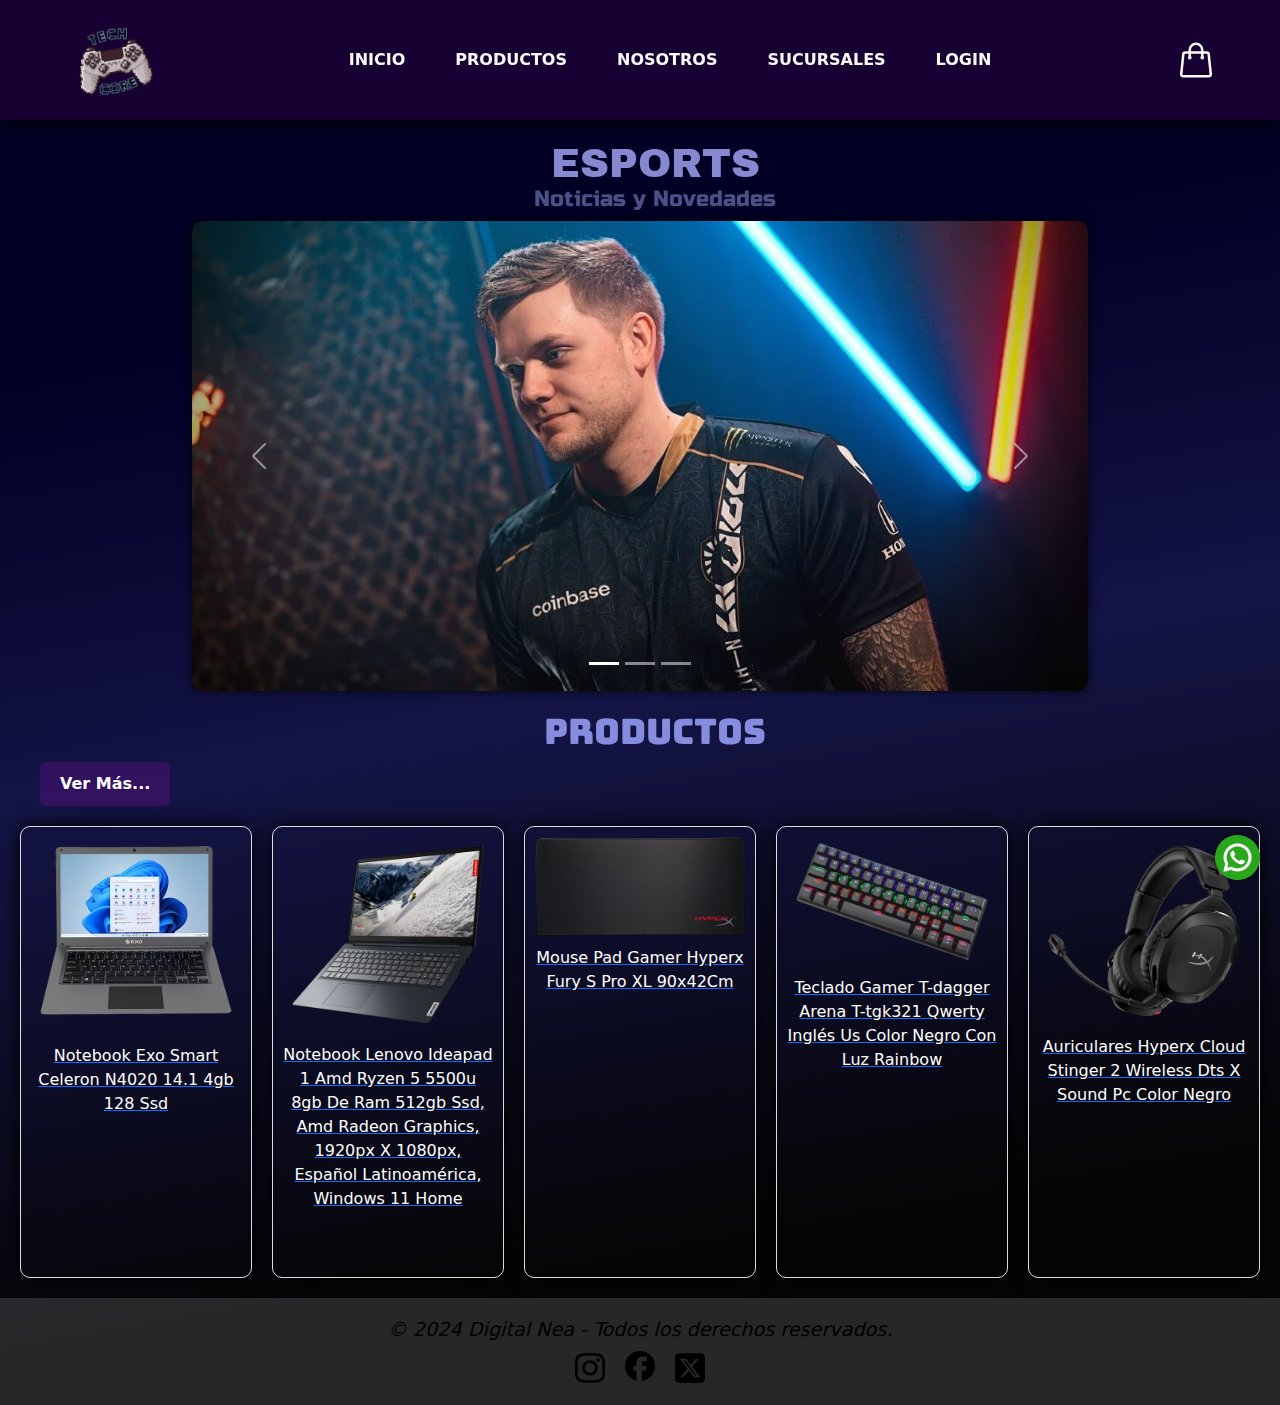
==== commit 1fa1d4da: "ultima carga" ====
--- a/index.html
+++ b/index.html
@@ -7,7 +7,7 @@
     <title>Home - Digital Nea</title>
     <meta name="description" content="Descubre las últimas noticias sobre Esports y nuestros productos tecnológicos en Digital Nea. Encuentra notebooks, periféricos y más.">
     <link rel="stylesheet" href="./css/styles.css">
-    <link rel="icon" type="image/png" href="./img/logo posta.png">
+    <link rel="icon" type="image/png" href="./img/Logo de pagina.png">
     <link href="https://cdn.jsdelivr.net/npm/bootstrap@5.3.3/dist/css/bootstrap.min.css" rel="stylesheet" integrity="sha384-QWTKZyjpPEjISv5WaRU9OFeRpok6YctnYmDr5pNlyT2bRjXh0JMhjY6hW+ALEwIH" crossorigin="anonymous">
 </head>
 
@@ -17,7 +17,7 @@
         <!-- Navbar -->
         <nav class="navbar-custom">
             <a href="./index.html" class="logo-link">
-                <img src="./img/logo posta-modified.png" alt="logo Digital Nea" class="logo">
+                <img src="./img/Logo de pagina.png" alt="logo Digital Nea" class="logo">
             </a>
             <ul class="nav-links">
                 <li><a href="./index.html" class="texto-nav">INICIO</a></li>
@@ -40,7 +40,12 @@
         <a href="https://web.whatsapp.com/" class="wspfloat" target="_blank">
             <img src="./img/whatsapp_3670051.png" alt="whatsapp">
         </a>
-        <h1 class="titulo-home">Noticias Esports</h1>
+        
+        
+            <h1 class="titulo-home">ESPORTS</h1>
+        
+            <h3 class="subtitulo-home">Noticias y Novedades</h3>
+    
 
         <!-- Carrusel -->
         <div id="carouselExampleCaptions" class="carousel slide">
--- a/css/styles.css
+++ b/css/styles.css
@@ -1,17 +1,22 @@
 @charset "UTF-8";
 /* Reset de página y estilo del body*/
 @import url("https://fonts.googleapis.com/css2?family=Roboto:ital,wght@0,100;0,300;0,400;0,500;0,700;0,900;1,100;1,300;1,400;1,500;1,700;1,900&display=swap");
+@import url("https://fonts.googleapis.com/css2?family=Bebas+Neue&family=Roboto:ital,wght@0,100;0,300;0,400;0,500;0,700;0,900;1,100;1,300;1,400;1,500;1,700;1,900&display=swap");
+@import url("https://fonts.googleapis.com/css2?family=Archivo+Black&family=Bebas+Neue&family=Roboto:ital,wght@0,100;0,300;0,400;0,500;0,700;0,900;1,100;1,300;1,400;1,500;1,700;1,900&display=swap");
+@import url("https://fonts.googleapis.com/css2?family=Archivo+Black&family=Bebas+Neue&family=Roboto:ital,wght@0,100;0,300;0,400;0,500;0,700;0,900;1,100;1,300;1,400;1,500;1,700;1,900&family=Rubik+Mono+One&family=Russo+One&display=swap");
+@import url("https://fonts.googleapis.com/css2?family=Archivo+Black&family=Bebas+Neue&family=Bungee&family=Roboto:ital,wght@0,100;0,300;0,400;0,500;0,700;0,900;1,100;1,300;1,400;1,500;1,700;1,900&family=Rubik+Mono+One&family=Russo+One&display=swap");
 body {
+  background: rgb(2, 0, 36);
+  background: linear-gradient(170deg, rgb(2, 0, 36) 24%, rgb(20, 20, 70) 50%, rgb(5, 5, 5) 84%);
+  background-size: cover;
+  background-repeat: no-repeat;
+  background-position: center;
   margin: 0;
   padding: 0;
   box-sizing: border-box;
   font-family: "Roboto", sans-serif;
   text-decoration: none;
   list-style: none;
-  background-image: linear-gradient(rgba(0, 0, 0, 0.75), rgba(0, 0, 0, 0.75)), url(../img/lineas-neon-brillando-abstracto_7680x4320_xtrafondos.com.jpg);
-  background-size: cover;
-  background-repeat: no-repeat;
-  background-position: center;
   z-index: -1;
   position: relative;
   overflow-x: hidden;
@@ -78,7 +83,7 @@
   align-items: center;
   justify-content: space-between;
   padding: 10px 5%;
-  box-shadow: 0 2px 15px rgb(0, 0, 0);
+  box-shadow: 0 2px 15px black;
   font-weight: bold;
   position: fixed;
   top: 0;
@@ -96,11 +101,14 @@
 .logo {
   width: 100px;
   height: auto;
-  filter: drop-shadow(0 2px 4px rgba(124, 9, 255, 0.445));
-  transition: transform 0.3s ease;
+  transition: 1s;
+  display: flex;
+  transform: scale(1.2);
 }
 .logo:hover {
-  transform: scale(1.1);
+  transform: scale(1.4);
+  filter: drop-shadow(0 2px 4px rgba(11, 217, 224, 0.493));
+  transition: 0.4s ease;
 }
 
 /* Estilos para la lista de navegación */
@@ -115,48 +123,58 @@
   padding: 0 15px;
 }
 .nav-links a {
-  color: white;
+  color: #fafafa;
   text-decoration: none;
   transition: color 0.3s ease;
 }
 
 .texto-nav:hover {
-  color: #ff09ca;
-  text-shadow: 0 0 15px rgba(183, 0, 255, 0.8), 0 0 20px rgba(183, 0, 255, 0.6), 0 0 25px rgba(183, 0, 255, 0.4);
+  color: #ff009d;
 }
 
 /* Estilos para el carrito*/
 .size-6 {
   width: 40px;
   height: 70px;
-  color: #ffffff;
+  color: #fafafa;
 }
 
 /* Títulos y párrafos */
 h1 {
   color: #fafafa;
   text-align: center;
-  padding-top: 120px;
+  padding-top: 140px;
   font-family: "Roboto", sans-serif;
+  margin-top: 120px;
 }
 
 .titulo-home {
-  color: rgb(215, 0, 243);
+  color: rgb(112, 113, 173);
   text-align: center;
   padding-left: 30px;
-  text-shadow: 0 0 25px rgba(252, 11, 11, 0.925);
+  filter: brightness(1.2);
+  font-size: 2.5rem;
+  font-family: "Archivo Black", sans-serif;
+}
+
+.subtitulo-home {
+  color: rgb(50, 54, 90);
+  text-align: center;
+  padding-left: 30px;
   filter: brightness(1.5);
-  font-size: 2.5rem;
+  font-size: 1.4rem;
+  margin-top: -10px;
+  font-family: "Russo One", sans-serif;
 }
 
 .titulo-minitienda {
   text-align: center;
   font-size: 2.2rem;
-  color: rgb(253, 11, 63);
+  color: rgb(89, 93, 148);
   padding-left: 30px;
-  text-shadow: 0 0 20px rgba(0, 0, 0, 0.925);
   filter: brightness(1.5);
   margin-top: 20px;
+  font-family: "Bungee", sans-serif;
 }
 
 /* Icono de WhatsApp flotante */
@@ -181,7 +199,6 @@
   position: relative;
   overflow: hidden;
   border-radius: 10px;
-  box-shadow: 0 0 10px rgba(0, 0, 0, 0.3);
   cursor: pointer;
   transition: transform 0.3s ease, box-shadow 0.3s ease;
 }
@@ -200,8 +217,8 @@
   bottom: 0;
   left: 0;
   right: 0;
-  background-color: rgba(0, 0, 0, 0.7);
-  color: rgb(255, 5, 5);
+  background-color: rgba(0, 0, 0, 0.75);
+  color: red;
   transition: opacity 0.5s ease;
   padding: 10px;
   text-align: center;
@@ -236,7 +253,7 @@
 }
 .producto:hover {
   transform: scale(1.05);
-  box-shadow: 0 0 50px rgb(32, 243, 4);
+  box-shadow: 0 0 10px rgb(221, 238, 219);
 }
 .producto img {
   max-width: 100%;
@@ -290,8 +307,9 @@
   width: 70%;
   height: 190;
   margin: 150px auto 20px;
-  background-image: linear-gradient(rgba(0, 0, 0, 0.75), rgba(0, 0, 0, 0.904)), url(../img/photocall-juegos-neon-dibujado-mano_23-2149860761.avif);
+  background-image: linear-gradient(rgba(0, 0, 0, 0.95), rgb(0, 0, 0)), url(../img/photocall-juegos-neon-dibujado-mano_23-2149860761.avif);
   background-size: cover;
+  background-position: center;
   padding: 30px;
   border-radius: 10px;
   box-shadow: 0 0 15px rgb(230, 7, 163);
@@ -309,17 +327,14 @@
   padding-left: 30px;
   text-shadow: 0 0 15px rgba(90, 66, 92, 0.925);
   filter: brightness(1.2);
-  margin-top: 1px;
+  margin-top: -80px;
 }
 
 .mapa {
-  margin-top: 0px;
+  margin-top: -40px;
   height: 400px;
   width: 70%;
-  margin: 0 auto;
-  box-shadow: 0 0 15px rgb(7, 197, 230);
-  border: 1px solid rgb(5, 168, 243);
-  border-radius: 10px;
+  margin: auto;
   margin-bottom: 30px;
 }
 
@@ -340,12 +355,15 @@
   padding: 10px 15px;
   box-shadow: 0 0 10px rgb(230, 7, 92);
   width: 80%;
-}
-.info-sucursales > .mapa iframe {
+  color: #fafafa;
+}
+.info-sucursales .mapa iframe {
   width: 100%;
   height: 100%;
-  border: none;
-  border-radius: 10px;
+  box-shadow: 0 0 15px rgb(7, 197, 230);
+  border: 1px solid rgb(5, 168, 243);
+  border-radius: 10px;
+  margin-top: -40px;
 }
 
 /* login */
@@ -368,31 +386,35 @@
   height: 60vh;
   backdrop-filter: blur(5px);
   border: 2px solid rgba(255, 255, 255, 0.6);
-  box-shadow: 0 0 15px rgb(255, 255, 255);
+  box-shadow: 0 0 15px #fafafa;
   border-radius: 20px;
   display: flex;
   justify-content: center;
   align-items: center;
 }
 
-.contebedor-login h2 {
+.contebedor-login {
   font-size: 2.3rem;
   color: rgb(255, 255, 255);
   text-align: center;
+}
+
+h2 {
+  color: #fafafa;
 }
 
 .input-contenedor {
   position: relative;
   margin: 30px 0;
   width: 300px;
-  border-bottom: 2px solid #fff;
+  border-bottom: 2px solid #fafafa;
 }
 .input-contenedor label {
   position: absolute;
   top: 50%;
   left: 5px;
   transform: translateY(-50%);
-  color: #ffffff;
+  color: #fafafa;
   font-size: 1rem;
   pointer-events: none;
   transition: 0.6s;
@@ -411,11 +433,11 @@
   outline: none;
   font-size: 1rem;
   padding: -35px 0 5px;
-  color: #fcfcfc;
+  color: #fafafa;
 }
 .input-contenedor i {
   position: absolute;
-  color: #fff;
+  color: #fafafa;
   font-size: 1.6rem;
   top: 19px;
   right: 8px;
@@ -424,7 +446,7 @@
 .olvidar {
   margin: -15px 0 15px;
   font-size: 0.9em;
-  color: #fff;
+  color: #fafafa;
   display: flex;
   justify-content: center;
 }
@@ -432,7 +454,7 @@
   margin: 3px;
 }
 .olvidar label a {
-  color: white;
+  color: #fafafa;
   text-decoration: none;
   transition: 0.3s;
   font-size: 0.9em;
@@ -446,7 +468,7 @@
   width: 100%;
   height: 45px;
   border-radius: 40px;
-  background: rgba(255, 255, 255, 0.39);
+  background: rgba(253, 253, 253, 0.363);
   border: none;
   font-weight: bold;
   cursor: pointer;
@@ -456,19 +478,19 @@
 }
 .button-login:hover {
   opacity: 0.9;
-  background-color: #b720dd;
-  color: #ddd;
+  background-color: #ff009d;
+  color: #fafafa;
 }
 
 .registrar {
   font-size: 0.8rem;
-  color: white;
+  color: #fafafa;
   text-align: center;
   margin: 20px 0 10px;
 }
 .registrar p a {
   text-decoration: none;
-  color: white;
+  color: #fafafa;
   font-weight: bold;
   transition: 0.3s;
 }
@@ -608,8 +630,8 @@
   transition: 0.6s;
 }
 .contenedor-tienda .contenedor-items .item .boton-item:hover {
-  box-shadow: 0 0 10px rgb(51, 255, 0);
-  background-color: #b700ff;
+  box-shadow: 0 0 5px rgb(245, 245, 245);
+  background-color: #05a30d;
 }
 
 /* boton tienda */
@@ -648,10 +670,11 @@
 
 .titulo-nosotros {
   font-size: 2rem;
-  color: #cfc7c7;
+  color: #fafafa;
   text-align: center;
   margin-bottom: 30px;
-  text-shadow: 0 0 10px rgba(90, 66, 92, 0.925);
+  margin-top: -90px;
+  text-shadow: 0 0 20px rgba(234, 0, 255, 0.925);
   filter: brightness(1.2);
 }
 
@@ -661,6 +684,7 @@
   margin-bottom: 20px;
   text-align: justify;
   font-family: "Roboto", sans-serif;
+  color: #fafafa;
 }
 .info-nosotros ul {
   list-style-type: none;
@@ -678,6 +702,7 @@
   padding: 10px 15px;
   box-shadow: 0 0 10px rgb(230, 7, 92);
   width: 80%;
+  color: #fafafa;
 }
 
 /*# sourceMappingURL=styles.css.map */
